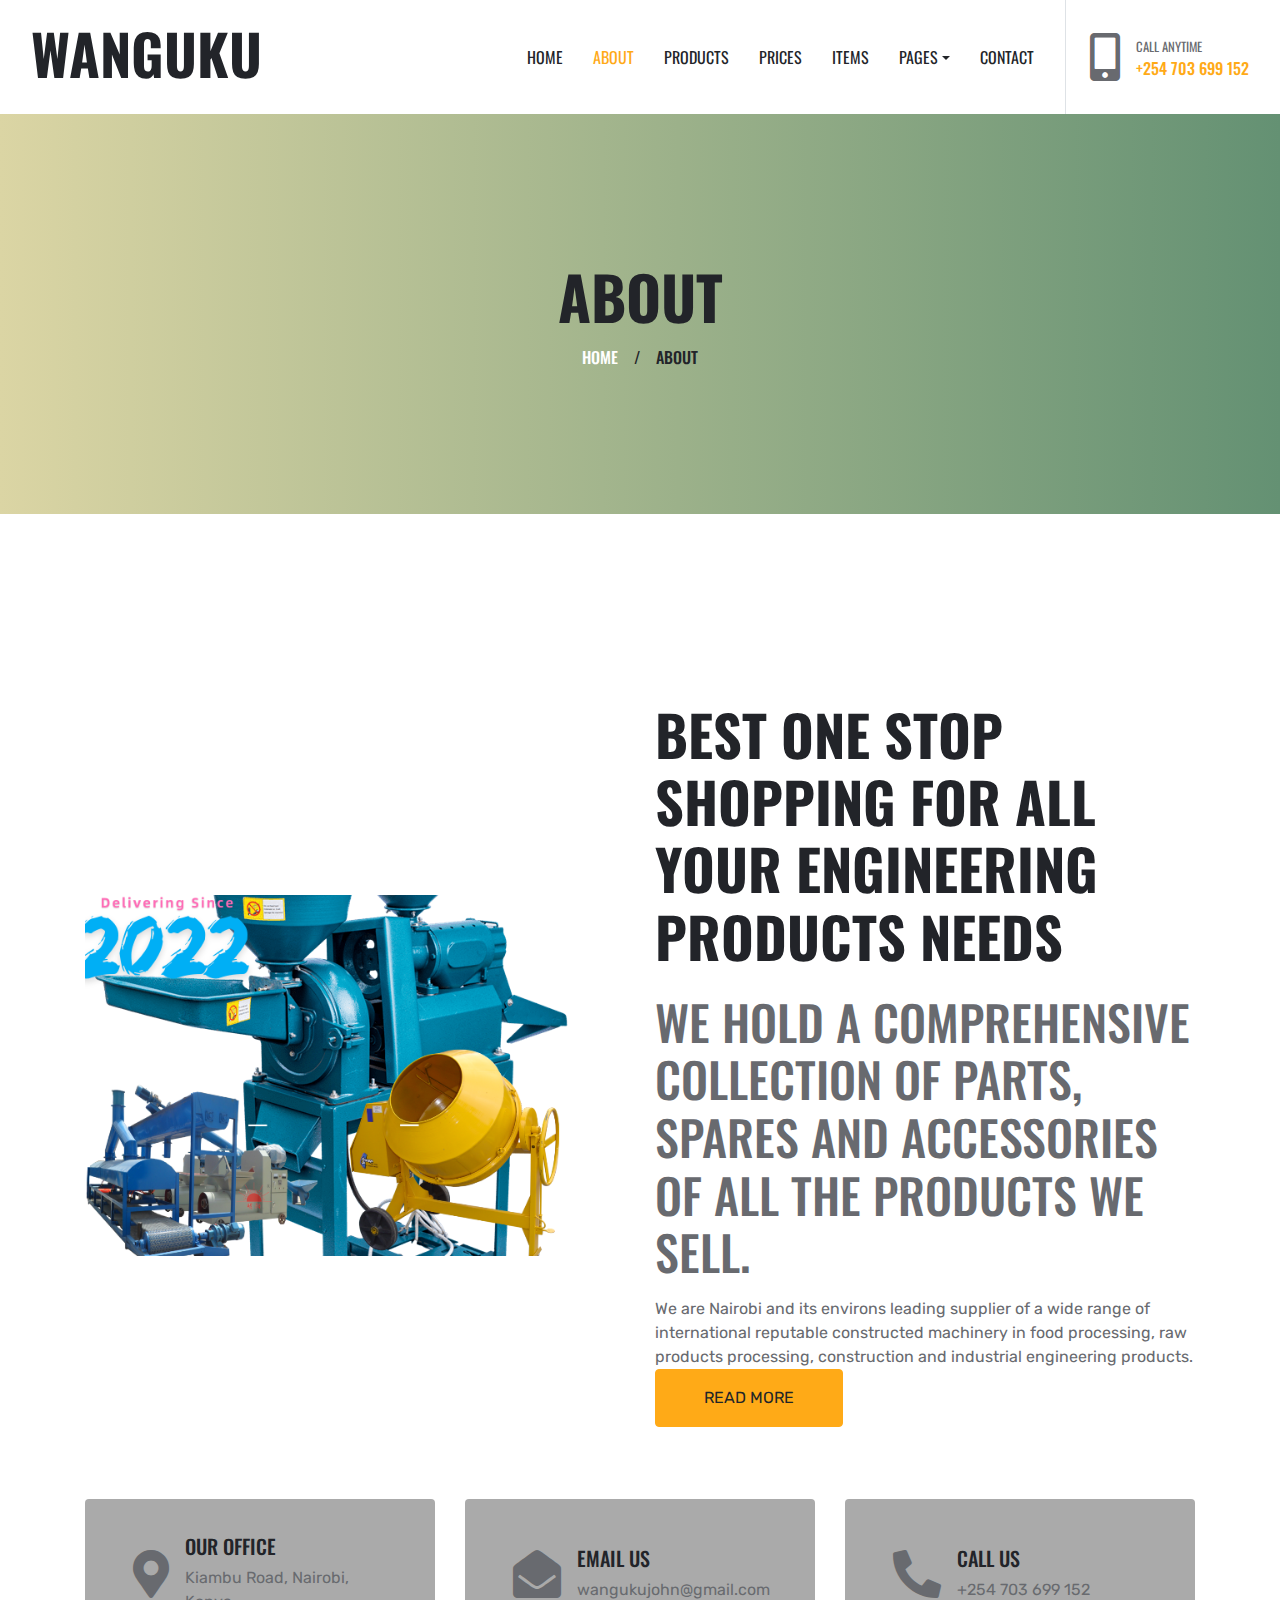
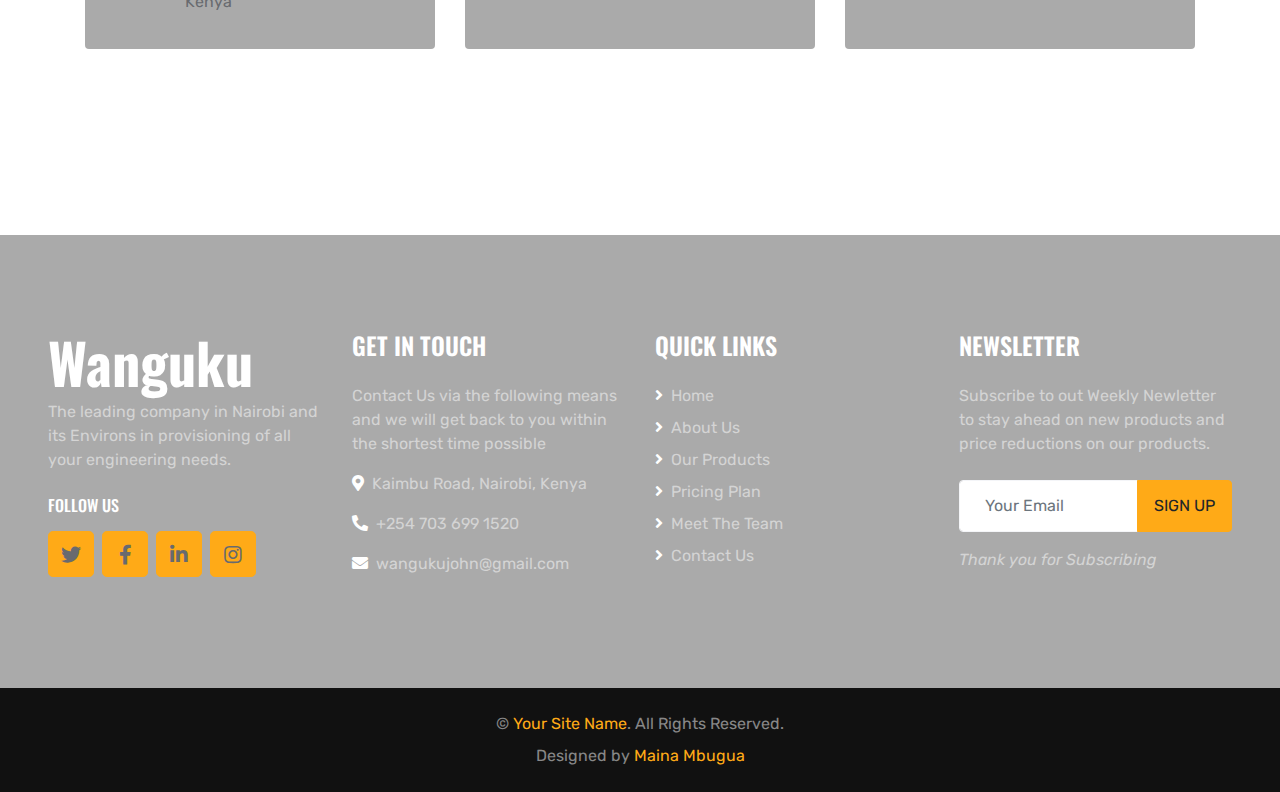
==== about.html @ 38e32e3f "First Commit" ====
<!DOCTYPE html>
<html lang="en">

<head>
    <meta charset="utf-8">
    <title>Engineering Supplies</title>
    <meta content="width=device-width, initial-scale=1.0" name="viewport">
    <meta content="Free HTML Templates" name="keywords">
    <meta content="Free HTML Templates" name="description">

    <!-- Favicon -->
    <link href="img/favicon.ico" rel="icon">

    <!-- Google Web Fonts -->
    <link rel="preconnect" href="https://fonts.gstatic.com">
    <link href="https://fonts.googleapis.com/css2?family=Oswald:wght@400;500;600;700&family=Rubik&display=swap" rel="stylesheet"> 

    <!-- Font Awesome -->
    <link href="https://cdnjs.cloudflare.com/ajax/libs/font-awesome/5.15.0/css/all.min.css" rel="stylesheet">

    <!-- Libraries Stylesheet -->
    <link href="lib/owlcarousel/assets/owl.carousel.min.css" rel="stylesheet">
    <link href="lib/lightbox/css/lightbox.min.css" rel="stylesheet">

    <!-- Customized Bootstrap Stylesheet -->
    <link href="css/style.css" rel="stylesheet">
</head>

<body>
    <!-- Navbar Start -->
    <div class="container-fluid bg-white position-relative">
        <nav class="navbar navbar-expand-lg bg-white navbar-light py-3 py-lg-0">
            <a href="index.html" class="navbar-brand text-secondary">
                <h1 class="display-4 text-uppercase">Wanguku</h1>
            </a>
            <button type="button" class="navbar-toggler" data-toggle="collapse" data-target="#navbarCollapse">
                <span class="navbar-toggler-icon"></span>
            </button>
            <div class="collapse navbar-collapse" id="navbarCollapse">
                <div class="navbar-nav ml-auto py-0 pr-3 border-right">
                    <a href="index.html" class="nav-item nav-link">Home</a>
                    <a href="about.html" class="nav-item nav-link active">About</a>
                    <a href="service.html" class="nav-item nav-link">Products</a>
                    <a href="price.html" class="nav-item nav-link">Prices</a>
                    <a href="project.html" class="nav-item nav-link">Items</a>
                    <div class="nav-item dropdown">
                        <a href="#" class="nav-link dropdown-toggle" data-toggle="dropdown">Pages</a>
                        <div class="dropdown-menu rounded-0 m-0">
                            <a href="team.html" class="dropdown-item">Meat The Team</a>
                            <a href="testimonial.html" class="dropdown-item">Testimonial</a>
                        </div>
                    </div>
                    <a href="contact.html" class="nav-item nav-link">Contact</a>
                </div>
                <div class="d-none d-lg-flex align-items-center pl-4">
                    <i class="fa fa-2x fa-mobile-alt text-primary mr-3"></i>
                    <div>
                        <h6 class="text-body text-uppercase mb-1"><small>Call Anytime</small></h6>
                        <h6 class="m-0"> <a href="tel:+254 703 699 152">+254 703 699 152</h6></a>
                    </div>
                </div>
            </div>
        </nav>
    </div>
    <!-- Navbar End -->


    <!-- Page Header Start -->
    <div class="page-header container-fluid bg-primary d-flex flex-column align-items-center justify-content-center">
        <h1 class="display-3 text-uppercase mb-3">About</h1>
        <div class="d-inline-flex text-white">
            <h6 class="text-uppercase m-0"><a class="text-white" href="">Home</a></h6>
            <h6 class="m-0 px-3">/</h6>
            <h6 class="text-uppercase m-0">About</h6>
        </div>
    </div>
    <!-- Page Header Start -->


    <!-- About Start -->
    <div class="container-fluid pt-5">
        <div class="container pt-5">
            <div class="row align-items-center">
                <div class="col-lg-6">
                    <img class="img-fluid hha mb-4 mb-lg-0" src="img/about.png" alt="">
                </div>
                <div class="col-lg-6">
                    <h1 class="display-4 text-uppercase mb-4">Best one stop shopping for all your engineering products needs</h1>
                    <h5 class="text-uppercase text-primary mb-3">We hold a comprehensive collection of parts, spares and accessories of all the products we sell.</h5>
                    <p class="mb-4">We are Nairobi and its environs leading supplier of a wide range of international reputable constructed machinery in food processing, raw products processing, construction and industrial engineering products.
                    <a href="" class="btn btn-primary text-uppercase py-3 px-5">Read More</a>
                </div>
            </div>
        </div>
    </div>
    <!-- About End -->


    <!-- About Info Start -->
    <div class="container-fluid py-5">
        <div class="container pb-3">
            <div class="row">
                <div class="col-lg-4 mb-2">
                    <div class="d-flex align-items-center bg-light rounded mb-4 px-5" style="height: 150px;">
                        <i class="fa fa-3x fa-map-marker-alt text-primary mr-3"></i>
                        <div class="d-flex flex-column">
                            <h5 class="text-uppercase">Our Office</h5>
                            <p class="m-0">Kiambu Road, Nairobi, Kenya</p>
                        </div>
                    </div>
                </div>
                <div class="col-lg-4 mb-2">
                    <div class="d-flex align-items-center bg-light rounded mb-4 px-5" style="height: 150px;">
                        <i class="fa fa-3x fa-envelope-open text-primary mr-3"></i>
                        <div class="d-flex flex-column">
                            <h5 class="text-uppercase">Email Us</h5>
                            <p class="m-0">wangukujohn@gmail.com</p>
                        </div>
                    </div>
                </div>
                <div class="col-lg-4 mb-2">
                    <div class="d-flex align-items-center bg-light rounded mb-4 px-5" style="height: 150px;">
                        <i class="fas fa-3x fa-phone-alt text-primary mr-3"></i>
                        <div class="d-flex flex-column">
                            <h5 class="text-uppercase">Call Us</h5>
                            <p class="m-0">+254 703 699 152</p>
                        </div>
                    </div>
                </div>
            </div>
        </div>
    </div>
    <!-- About Info End -->


    <!-- Footer Start -->
    <div class="container-fluid bg-dark text-white-50 py-5 px-sm-3 px-md-5" style="margin-top: 90px;">
        <div class="row pt-5">
            <div class="col-lg-3 col-md-6 mb-5">
                <a href="index.html" class="navbar-brand">
                    <h1 class="m-0 mt-n2 text-white display-4">Wanguku</h1>
                </a>
                <p>The leading company in Nairobi and its Environs in provisioning of all your engineering needs.</p>
                <h6 class="text-uppercase text-white py-2">Follow Us</h6>
                <div class="d-flex justify-content-start">
                    <a class="btn btn-lg btn-primary btn-lg-square mr-2" href="https://twitter.com/JohnWanguku7?s=20&t=GhpI6q8XzxjwLI__W58i3Q" target="_blank" ><i class="fab fa-twitter"></i></a>
                    <a class="btn btn-lg btn-primary btn-lg-square mr-2" href="https://www.facebook.com/john.wanguku.90" target="_blank" ><i class="fab fa-facebook-f"></i></a>
                    <a class="btn btn-lg btn-primary btn-lg-square mr-2" href="#"><i class="fab fa-linkedin-in"></i></a>
                    <a class="btn btn-lg btn-primary btn-lg-square" href="https://www.instagram.com/johnwaichigo4697/" target="_blank"><i class="fab fa-instagram"></i></a>
                </div>
            </div>
            <div class="col-lg-3 col-md-6 mb-5">
                <h4 class="text-uppercase text-white mb-4">Get In Touch</h4>
                <p>Contact Us via the following means and we will get back to you within the shortest time possible</p>
                <p><i class="fa fa-map-marker-alt text-white mr-2"></i>Kaimbu Road, Nairobi, Kenya</p>
                <p><i class="fa fa-phone-alt text-white mr-2"></i>+254 703 699 1520</p>
                <p><i class="fa fa-envelope text-white mr-2"></i>wangukujohn@gmail.com</p>
            </div>
            <div class="col-lg-3 col-md-6 mb-5">
                <h4 class="text-uppercase text-white mb-4">Quick Links</h4>
                <div class="d-flex flex-column justify-content-start">
                    <a class="text-white-50 mb-2" href="index.html"><i class="fa fa-angle-right text-white mr-2"></i>Home</a>
                    <a class="text-white-50 mb-2" href="about.html"><i class="fa fa-angle-right text-white mr-2"></i>About Us</a>
                    <a class="text-white-50 mb-2" href="service.html"><i class="fa fa-angle-right text-white mr-2"></i>Our Products</a>
                    <a class="text-white-50 mb-2" href="price.html"><i class="fa fa-angle-right text-white mr-2"></i>Pricing Plan</a>
                    <a class="text-white-50 mb-2" href="team.html"><i class="fa fa-angle-right text-white mr-2"></i>Meet The Team</a>
                    <a class="text-white-50" href="contact.html"><i class="fa fa-angle-right text-white mr-2"></i>Contact Us</a>
                </div>
            </div>
            <div class="col-lg-3 col-md-6 mb-5">
                <h4 class="text-uppercase text-white mb-4">Newsletter</h4>
                <p class="mb-4">Subscribe to out Weekly Newletter to stay ahead on new products and price reductions on our products.</p>
                <div class="w-100 mb-3">
                    <div class="input-group">
                        <input type="text" class="form-control border-light" style="padding: 25px;" placeholder="Your Email">
                        <div class="input-group-append">
                            <button class="btn btn-primary text-uppercase px-3">Sign Up</button>
                        </div>
                    </div>
                </div>
                <i>Thank you for Subscribing</i>
            </div>
        </div>
    </div>
    <div class="container-fluid py-4 px-sm-3 px-md-5" style="background: #111111;">
        <p class="mb-2 text-center text-white-50">&copy; <a href="#">Your Site Name</a>. All Rights Reserved.</p>
        <p class="m-0 text-center text-white-50">Designed by <a href="https://htmlcodex.com">Maina Mbugua</a></p>
    </div>
    <!-- Footer End -->


    <!-- Back to Top -->
    <a href="#" class="btn btn-lg btn-primary btn-lg-square back-to-top"><i class="fa fa-angle-up"></i></a>


    <!-- JavaScript Libraries -->
    <script src="https://code.jquery.com/jquery-3.4.1.min.js"></script>
    <script src="https://stackpath.bootstrapcdn.com/bootstrap/4.4.1/js/bootstrap.bundle.min.js"></script>
    <script src="lib/easing/easing.min.js"></script>
    <script src="lib/waypoints/waypoints.min.js"></script>
    <script src="lib/owlcarousel/owl.carousel.min.js"></script>
    <script src="lib/isotope/isotope.pkgd.min.js"></script>
    <script src="lib/lightbox/js/lightbox.min.js"></script>

    <!-- Contact Javascript File -->
    <script src="mail/jqBootstrapValidation.min.js"></script>
    <script src="mail/contact.js"></script>

    <!-- Template Javascript -->
    <script src="js/main.js"></script>
</body>

</html>
---- css/style.css ----
/******* Bootstrap Theming ********/
/*!
 * Bootstrap v4.5.3 (https://getbootstrap.com/)
 * Copyright 2011-2020 The Bootstrap Authors
 * Copyright 2011-2020 Twitter, Inc.
 * Licensed under MIT (https://github.com/twbs/bootstrap/blob/main/LICENSE)
 */
:root {
  --blue: #007bff;
  --indigo: #6610f2;
  --purple: #6f42c1;
  --pink: #e83e8c;
  --red: #dc3545;
  --orange: #fd7e14;
  --yellow: #ffc107;
  --green: #28a745;
  --teal: #20c997;
  --cyan: #17a2b8;
  --white: #fff;
  --gray: #6c757d;
  --gray-dark: #343a40;
  --primary: #ffaa17;
  --secondary: #BDBDBF;
  --success: #28a745;
  --info: #17a2b8;
  --warning: #ffc107;
  --danger: #dc3545;
  --light: #F4F5F8;
  --dark: #222429;
  --breakpoint-xs: 0;
  --breakpoint-sm: 576px;
  --breakpoint-md: 768px;
  --breakpoint-lg: 992px;
  --breakpoint-xl: 1200px;
  --font-family-sans-serif: "Rubik", sans-serif;
  --font-family-monospace: SFMono-Regular, Menlo, Monaco, Consolas, "Liberation Mono", "Courier New", monospace;
}

*,
*::before,
*::after {
  box-sizing: border-box;
}

html {
  font-family: sans-serif;
  line-height: 1.15;
  -webkit-text-size-adjust: 100%;
  -webkit-tap-highlight-color: rgba(0, 0, 0, 0);
}

article, aside, figcaption, figure, footer, header, hgroup, main, nav, section {
  display: block;
}

body {
  margin: 0;
  font-family: "Rubik", sans-serif;
  font-size: 1rem;
  font-weight: 400;
  line-height: 1.5;
  color: #686A6F;
  text-align: left;
  background-color: #fff;
}

[tabindex="-1"]:focus:not(:focus-visible) {
  outline: 0 !important;
}

hr {
  box-sizing: content-box;
  height: 0;
  overflow: visible;
}

h1, h2, h3, h4, h5, h6 {
  margin-top: 0;
  margin-bottom: 0.5rem;
}

p {
  margin-top: 0;
  margin-bottom: 1rem;
}

abbr[title],
abbr[data-original-title] {
  text-decoration: underline;
  text-decoration: underline dotted;
  cursor: help;
  border-bottom: 0;
  text-decoration-skip-ink: none;
}

address {
  margin-bottom: 1rem;
  font-style: normal;
  line-height: inherit;
}

ol,
ul,
dl {
  margin-top: 0;
  margin-bottom: 1rem;
}

ol ol,
ul ul,
ol ul,
ul ol {
  margin-bottom: 0;
}

dt {
  font-weight: 700;
}

dd {
  margin-bottom: .5rem;
  margin-left: 0;
}

blockquote {
  margin: 0 0 1rem;
}

b,
strong {
  font-weight: bolder;
}

small {
  font-size: 80%;
}

sub,
sup {
  position: relative;
  font-size: 75%;
  line-height: 0;
  vertical-align: baseline;
}

sub {
  bottom: -.25em;
}

sup {
  top: -.5em;
}

a {
  color: #ffaa17;
  text-decoration: none;
  background-color: transparent;
}

a:hover {
  color: #ca8000;
  text-decoration: underline;
}

a:not([href]):not([class]) {
  color: inherit;
  text-decoration: none;
}

a:not([href]):not([class]):hover {
  color: inherit;
  text-decoration: none;
}

pre,
code,
kbd,
samp {
  font-family: SFMono-Regular, Menlo, Monaco, Consolas, "Liberation Mono", "Courier New", monospace;
  font-size: 1em;
}

pre {
  margin-top: 0;
  margin-bottom: 1rem;
  overflow: auto;
  -ms-overflow-style: scrollbar;
}

figure {
  margin: 0 0 1rem;
}

img {
  vertical-align: middle;
  border-style: none;
}

svg {
  overflow: hidden;
  vertical-align: middle;
}

table {
  border-collapse: collapse;
}

caption {
  padding-top: 0.75rem;
  padding-bottom: 0.75rem;
  color: #6c757d;
  text-align: left;
  caption-side: bottom;
}

th {
  text-align: inherit;
  text-align: -webkit-match-parent;
}

label {
  display: inline-block;
  margin-bottom: 0.5rem;
}

button {
  border-radius: 0;
}

button:focus {
  outline: 1px dotted;
  outline: 5px auto -webkit-focus-ring-color;
}

input,
button,
select,
optgroup,
textarea {
  margin: 0;
  font-family: inherit;
  font-size: inherit;
  line-height: inherit;
}

button,
input {
  overflow: visible;
}

button,
select {
  text-transform: none;
}

[role="button"] {
  cursor: pointer;
}

select {
  word-wrap: normal;
}

button,
[type="button"],
[type="reset"],
[type="submit"] {
  -webkit-appearance: button;
}

button:not(:disabled),
[type="button"]:not(:disabled),
[type="reset"]:not(:disabled),
[type="submit"]:not(:disabled) {
  cursor: pointer;
}

button::-moz-focus-inner,
[type="button"]::-moz-focus-inner,
[type="reset"]::-moz-focus-inner,
[type="submit"]::-moz-focus-inner {
  padding: 0;
  border-style: none;
}

input[type="radio"],
input[type="checkbox"] {
  box-sizing: border-box;
  padding: 0;
}

textarea {
  overflow: auto;
  resize: vertical;
}

fieldset {
  min-width: 0;
  padding: 0;
  margin: 0;
  border: 0;
}

legend {
  display: block;
  width: 100%;
  max-width: 100%;
  padding: 0;
  margin-bottom: .5rem;
  font-size: 1.5rem;
  line-height: inherit;
  color: inherit;
  white-space: normal;
}

@media (max-width: 1200px) {
  legend {
    font-size: calc(1.275rem + 0.3vw) ;
  }
}

progress {
  vertical-align: baseline;
}

[type="number"]::-webkit-inner-spin-button,
[type="number"]::-webkit-outer-spin-button {
  height: auto;
}

[type="search"] {
  outline-offset: -2px;
  -webkit-appearance: none;
}

[type="search"]::-webkit-search-decoration {
  -webkit-appearance: none;
}

::-webkit-file-upload-button {
  font: inherit;
  -webkit-appearance: button;
}

output {
  display: inline-block;
}

summary {
  display: list-item;
  cursor: pointer;
}

template {
  display: none;
}

[hidden] {
  display: none !important;
}

h1, h2, h3, h4, h5, h6,
.h1, .h2, .h3, .h4, .h5, .h6 {
  margin-bottom: 0.5rem;
  font-family: "Oswald", sans-serif;
  font-weight: 500;
  line-height: 1.2;
  color: #222429;
}

h1, .h1 {
  font-size: 2.5rem;
}

@media (max-width: 1200px) {
  h1, .h1 {
    font-size: calc(1.375rem + 1.5vw) ;
  }
}

h2, .h2 {
  font-size: 2rem;
}

@media (max-width: 1200px) {
  h2, .h2 {
    font-size: calc(1.325rem + 0.9vw) ;
  }
}

h3, .h3 {
  font-size: 1.75rem;
}

@media (max-width: 1200px) {
  h3, .h3 {
    font-size: calc(1.3rem + 0.6vw) ;
  }
}

h4, .h4 {
  font-size: 1.5rem;
}

@media (max-width: 1200px) {
  h4, .h4 {
    font-size: calc(1.275rem + 0.3vw) ;
  }
}

h5, .h5 {
  font-size: 1.25rem;
}

h6, .h6 {
  font-size: 1rem;
}

.lead {
  font-size: 1.25rem;
  font-weight: 300;
}

.display-1 {
  font-size: 6rem;
  font-weight: 300;
  line-height: 1.2;
}

@media (max-width: 1200px) {
  .display-1 {
    font-size: calc(1.725rem + 5.7vw) ;
  }
}

.display-2 {
  font-size: 5.5rem;
  font-weight: 300;
  line-height: 1.2;
}

@media (max-width: 1200px) {
  .display-2 {
    font-size: calc(1.675rem + 5.1vw) ;
  }
}

.display-3 {
  font-size: 4.5rem;
  font-weight: 300;
  line-height: 1.2;
}

@media (max-width: 1200px) {
  .display-3 {
    font-size: calc(1.575rem + 3.9vw) ;
  }
}

.display-4 {
  font-size: 3.5rem;
  font-weight: 300;
  line-height: 1.2;
}

@media (max-width: 1200px) {
  .display-4 {
    font-size: calc(1.475rem + 2.7vw) ;
  }
}

hr {
  margin-top: 1rem;
  margin-bottom: 1rem;
  border: 0;
  border-top: 1px solid rgba(0, 0, 0, 0.1);
}

small,
.small {
  font-size: 80%;
  font-weight: 400;
}

mark,
.mark {
  padding: 0.2em;
  background-color: #fcf8e3;
}

.list-unstyled {
  padding-left: 0;
  list-style: none;
}

.list-inline {
  padding-left: 0;
  list-style: none;
}

.list-inline-item {
  display: inline-block;
}

.list-inline-item:not(:last-child) {
  margin-right: 0.5rem;
}

.initialism {
  font-size: 90%;
  text-transform: uppercase;
}

.blockquote {
  margin-bottom: 1rem;
  font-size: 1.25rem;
}

.blockquote-footer {
  display: block;
  font-size: 80%;
  color: #6c757d;
}

.blockquote-footer::before {
  content: "\2014\00A0";
}

.hh{
  max-width: 100%;
  height: 20rem;
}

.hha{
  width: 100%;
  height: auto;
}

.img-thumbnail {
  padding: 0.25rem;
  background-color: #fff;
  border: 1px solid #dee2e6;
  border-radius: 0.25rem;
  max-width: 100%;
  height: auto;
}

.figure {
  display: inline-block;
}

.figure-img {
  margin-bottom: 0.5rem;
  line-height: 1;
}

.figure-caption {
  font-size: 90%;
  color: #6c757d;
}

code {
  font-size: 87.5%;
  color: #e83e8c;
  word-wrap: break-word;
}

a > code {
  color: inherit;
}

kbd {
  padding: 0.2rem 0.4rem;
  font-size: 87.5%;
  color: #fff;
  background-color: #212529;
  border-radius: 0.2rem;
}

kbd kbd {
  padding: 0;
  font-size: 100%;
  font-weight: 700;
}

pre {
  display: block;
  font-size: 87.5%;
  color: #212529;
}

pre code {
  font-size: inherit;
  color: inherit;
  word-break: normal;
}

.pre-scrollable {
  max-height: 340px;
  overflow-y: scroll;
}

.container,
.container-fluid,
.container-sm,
.container-md,
.container-lg,
.container-xl {
  position: inherit;
  width: 100%;
  padding-right: 15px;
  padding-left: 15px;
  margin-right: auto;
  margin-left: auto;
}

@media (min-width: 576px) {
  .container, .container-sm {
    max-width: 540px;
  }
}

@media (min-width: 768px) {
  .container, .container-sm, .container-md {
    max-width: 720px;
  }
}

@media (min-width: 992px) {
  .container, .container-sm, .container-md, .container-lg {
    max-width: 960px;
  }
}

@media (min-width: 1200px) {
  .container, .container-sm, .container-md, .container-lg, .container-xl {
    max-width: 1140px;
  }
}

.row {
  display: flex;
  flex-wrap: wrap;
  margin-right: -15px;
  margin-left: -15px;
 
}

.portfolio-container img{
  height: 300px;
  border: 2px solid #649173;
}

.text-center p{
  color: #000;
}

.no-gutters {
  margin-right: 0;
  margin-left: 0;
}

.no-gutters > .col,
.no-gutters > [class*="col-"] {
  padding-right: 0;
  padding-left: 0;
}

.col-1, .col-2, .col-3, .col-4, .col-5, .col-6, .col-7, .col-8, .col-9, .col-10, .col-11, .col-12, .col,
.col-auto, .col-sm-1, .col-sm-2, .col-sm-3, .col-sm-4, .col-sm-5, .col-sm-6, .col-sm-7, .col-sm-8, .col-sm-9, .col-sm-10, .col-sm-11, .col-sm-12, .col-sm,
.col-sm-auto, .col-md-1, .col-md-2, .col-md-3, .col-md-4, .col-md-5, .col-md-6, .col-md-7, .col-md-8, .col-md-9, .col-md-10, .col-md-11, .col-md-12, .col-md,
.col-md-auto, .col-lg-1, .col-lg-2, .col-lg-3, .col-lg-4, .col-lg-5, .col-lg-6, .col-lg-7, .col-lg-8, .col-lg-9, .col-lg-10, .col-lg-11, .col-lg-12, .col-lg,
.col-lg-auto, .col-xl-1, .col-xl-2, .col-xl-3, .col-xl-4, .col-xl-5, .col-xl-6, .col-xl-7, .col-xl-8, .col-xl-9, .col-xl-10, .col-xl-11, .col-xl-12, .col-xl,
.col-xl-auto {
  position: relative;
  width: 100%;
  padding-right: 15px;
  padding-left: 15px;
}

.col {
  flex-basis: 0;
  flex-grow: 1;
  max-width: 100%;
}

.row-cols-1 > * {
  flex: 0 0 100%;
  max-width: 100%;
}

.row-cols-2 > * {
  flex: 0 0 50%;
  max-width: 50%;
}

.row-cols-3 > * {
  flex: 0 0 33.33333%;
  max-width: 33.33333%;
}

.row-cols-4 > * {
  flex: 0 0 25%;
  max-width: 25%;
}

.row-cols-5 > * {
  flex: 0 0 20%;
  max-width: 20%;
}

.row-cols-6 > * {
  flex: 0 0 16.66667%;
  max-width: 16.66667%;
}

.col-auto {
  flex: 0 0 auto;
  width: auto;
  max-width: 100%;
}

.col-1 {
  flex: 0 0 8.33333%;
  max-width: 8.33333%;
}

.col-2 {
  flex: 0 0 16.66667%;
  max-width: 16.66667%;
}

.col-3 {
  flex: 0 0 25%;
  max-width: 25%;
}

.col-4 {
  flex: 0 0 33.33333%;
  max-width: 33.33333%;
}

.col-5 {
  flex: 0 0 41.66667%;
  max-width: 41.66667%;
}

.col-6 {
  flex: 0 0 50%;
  max-width: 50%;
}

.col-7 {
  flex: 0 0 58.33333%;
  max-width: 58.33333%;
}

.col-8 {
  flex: 0 0 66.66667%;
  max-width: 66.66667%;
}

.col-9 {
  flex: 0 0 75%;
  max-width: 75%;
}

.col-10 {
  flex: 0 0 83.33333%;
  max-width: 83.33333%;
}

.col-11 {
  flex: 0 0 91.66667%;
  max-width: 91.66667%;
}

.col-12 {
  flex: 0 0 100%;
  max-width: 100%;
}

.order-first {
  order: -1;
}

.order-last {
  order: 13;
}

.order-0 {
  order: 0;
}

.order-1 {
  order: 1;
}

.order-2 {
  order: 2;
}

.order-3 {
  order: 3;
}

.order-4 {
  order: 4;
}

.order-5 {
  order: 5;
}

.order-6 {
  order: 6;
}

.order-7 {
  order: 7;
}

.order-8 {
  order: 8;
}

.order-9 {
  order: 9;
}

.order-10 {
  order: 10;
}

.order-11 {
  order: 11;
}

.order-12 {
  order: 12;
}

.offset-1 {
  margin-left: 8.33333%;
}

.offset-2 {
  margin-left: 16.66667%;
}

.offset-3 {
  margin-left: 25%;
}

.offset-4 {
  margin-left: 33.33333%;
}

.offset-5 {
  margin-left: 41.66667%;
}

.offset-6 {
  margin-left: 50%;
}

.offset-7 {
  margin-left: 58.33333%;
}

.offset-8 {
  margin-left: 66.66667%;
}

.offset-9 {
  margin-left: 75%;
}

.offset-10 {
  margin-left: 83.33333%;
}

.offset-11 {
  margin-left: 91.66667%;
}

@media (min-width: 576px) {
  .col-sm {
    flex-basis: 0;
    flex-grow: 1;
    max-width: 100%;
  }
  .row-cols-sm-1 > * {
    flex: 0 0 100%;
    max-width: 100%;
  }
  .row-cols-sm-2 > * {
    flex: 0 0 50%;
    max-width: 50%;
  }
  .row-cols-sm-3 > * {
    flex: 0 0 33.33333%;
    max-width: 33.33333%;
  }
  .row-cols-sm-4 > * {
    flex: 0 0 25%;
    max-width: 25%;
  }
  .row-cols-sm-5 > * {
    flex: 0 0 20%;
    max-width: 20%;
  }
  .row-cols-sm-6 > * {
    flex: 0 0 16.66667%;
    max-width: 16.66667%;
  }
  .col-sm-auto {
    flex: 0 0 auto;
    width: auto;
    max-width: 100%;
  }
  .col-sm-1 {
    flex: 0 0 8.33333%;
    max-width: 8.33333%;
  }
  .col-sm-2 {
    flex: 0 0 16.66667%;
    max-width: 16.66667%;
  }
  .col-sm-3 {
    flex: 0 0 25%;
    max-width: 25%;
  }
  .col-sm-4 {
    flex: 0 0 33.33333%;
    max-width: 33.33333%;
  }
  .col-sm-5 {
    flex: 0 0 41.66667%;
    max-width: 41.66667%;
  }
  .col-sm-6 {
    flex: 0 0 50%;
    max-width: 50%;
  }
  .col-sm-7 {
    flex: 0 0 58.33333%;
    max-width: 58.33333%;
  }
  .col-sm-8 {
    flex: 0 0 66.66667%;
    max-width: 66.66667%;
  }
  .col-sm-9 {
    flex: 0 0 75%;
    max-width: 75%;
  }
  .col-sm-10 {
    flex: 0 0 83.33333%;
    max-width: 83.33333%;
  }
  .col-sm-11 {
    flex: 0 0 91.66667%;
    max-width: 91.66667%;
  }
  .col-sm-12 {
    flex: 0 0 100%;
    max-width: 100%;
  }
  .order-sm-first {
    order: -1;
  }
  .order-sm-last {
    order: 13;
  }
  .order-sm-0 {
    order: 0;
  }
  .order-sm-1 {
    order: 1;
  }
  .order-sm-2 {
    order: 2;
  }
  .order-sm-3 {
    order: 3;
  }
  .order-sm-4 {
    order: 4;
  }
  .order-sm-5 {
    order: 5;
  }
  .order-sm-6 {
    order: 6;
  }
  .order-sm-7 {
    order: 7;
  }
  .order-sm-8 {
    order: 8;
  }
  .order-sm-9 {
    order: 9;
  }
  .order-sm-10 {
    order: 10;
  }
  .order-sm-11 {
    order: 11;
  }
  .order-sm-12 {
    order: 12;
  }
  .offset-sm-0 {
    margin-left: 0;
  }
  .offset-sm-1 {
    margin-left: 8.33333%;
  }
  .offset-sm-2 {
    margin-left: 16.66667%;
  }
  .offset-sm-3 {
    margin-left: 25%;
  }
  .offset-sm-4 {
    margin-left: 33.33333%;
  }
  .offset-sm-5 {
    margin-left: 41.66667%;
  }
  .offset-sm-6 {
    margin-left: 50%;
  }
  .offset-sm-7 {
    margin-left: 58.33333%;
  }
  .offset-sm-8 {
    margin-left: 66.66667%;
  }
  .offset-sm-9 {
    margin-left: 75%;
  }
  .offset-sm-10 {
    margin-left: 83.33333%;
  }
  .offset-sm-11 {
    margin-left: 91.66667%;
  }
}

@media (min-width: 768px) {
  .col-md {
    flex-basis: 0;
    flex-grow: 1;
    max-width: 100%;
  }
  .row-cols-md-1 > * {
    flex: 0 0 100%;
    max-width: 100%;
  }
  .row-cols-md-2 > * {
    flex: 0 0 50%;
    max-width: 50%;
  }
  .row-cols-md-3 > * {
    flex: 0 0 33.33333%;
    max-width: 33.33333%;
  }
  .row-cols-md-4 > * {
    flex: 0 0 25%;
    max-width: 25%;
  }
  .row-cols-md-5 > * {
    flex: 0 0 20%;
    max-width: 20%;
  }
  .row-cols-md-6 > * {
    flex: 0 0 16.66667%;
    max-width: 16.66667%;
  }
  .col-md-auto {
    flex: 0 0 auto;
    width: auto;
    max-width: 100%;
  }
  .col-md-1 {
    flex: 0 0 8.33333%;
    max-width: 8.33333%;
  }
  .col-md-2 {
    flex: 0 0 16.66667%;
    max-width: 16.66667%;
  }
  .col-md-3 {
    flex: 0 0 25%;
    max-width: 25%;
  }
  .col-md-4 {
    flex: 0 0 33.33333%;
    max-width: 33.33333%;
  }
  .col-md-5 {
    flex: 0 0 41.66667%;
    max-width: 41.66667%;
  }
  .col-md-6 {
    flex: 0 0 50%;
    max-width: 50%;
  }
  .col-md-7 {
    flex: 0 0 58.33333%;
    max-width: 58.33333%;
  }
  .col-md-8 {
    flex: 0 0 66.66667%;
    max-width: 66.66667%;
  }
  .col-md-9 {
    flex: 0 0 75%;
    max-width: 75%;
  }
  .col-md-10 {
    flex: 0 0 83.33333%;
    max-width: 83.33333%;
  }
  .col-md-11 {
    flex: 0 0 91.66667%;
    max-width: 91.66667%;
  }
  .col-md-12 {
    flex: 0 0 100%;
    max-width: 100%;
  }
  .order-md-first {
    order: -1;
  }
  .order-md-last {
    order: 13;
  }
  .order-md-0 {
    order: 0;
  }
  .order-md-1 {
    order: 1;
  }
  .order-md-2 {
    order: 2;
  }
  .order-md-3 {
    order: 3;
  }
  .order-md-4 {
    order: 4;
  }
  .order-md-5 {
    order: 5;
  }
  .order-md-6 {
    order: 6;
  }
  .order-md-7 {
    order: 7;
  }
  .order-md-8 {
    order: 8;
  }
  .order-md-9 {
    order: 9;
  }
  .order-md-10 {
    order: 10;
  }
  .order-md-11 {
    order: 11;
  }
  .order-md-12 {
    order: 12;
  }
  .offset-md-0 {
    margin-left: 0;
  }
  .offset-md-1 {
    margin-left: 8.33333%;
  }
  .offset-md-2 {
    margin-left: 16.66667%;
  }
  .offset-md-3 {
    margin-left: 25%;
  }
  .offset-md-4 {
    margin-left: 33.33333%;
  }
  .offset-md-5 {
    margin-left: 41.66667%;
  }
  .offset-md-6 {
    margin-left: 50%;
  }
  .offset-md-7 {
    margin-left: 58.33333%;
  }
  .offset-md-8 {
    margin-left: 66.66667%;
  }
  .offset-md-9 {
    margin-left: 75%;
  }
  .offset-md-10 {
    margin-left: 83.33333%;
  }
  .offset-md-11 {
    margin-left: 91.66667%;
  }
}

@media (min-width: 992px) {
  .col-lg {
    flex-basis: 0;
    flex-grow: 1;
    max-width: 100%;
  }
  .row-cols-lg-1 > * {
    flex: 0 0 100%;
    max-width: 100%;
  }
  .row-cols-lg-2 > * {
    flex: 0 0 50%;
    max-width: 50%;
  }
  .row-cols-lg-3 > * {
    flex: 0 0 33.33333%;
    max-width: 33.33333%;
  }
  .row-cols-lg-4 > * {
    flex: 0 0 25%;
    max-width: 25%;
  }
  .row-cols-lg-5 > * {
    flex: 0 0 20%;
    max-width: 20%;
  }
  .row-cols-lg-6 > * {
    flex: 0 0 16.66667%;
    max-width: 16.66667%;
  }
  .col-lg-auto {
    flex: 0 0 auto;
    width: auto;
    max-width: 100%;
  }
  .col-lg-1 {
    flex: 0 0 8.33333%;
    max-width: 8.33333%;
  }
  .col-lg-2 {
    flex: 0 0 16.66667%;
    max-width: 16.66667%;
  }
  .col-lg-3 {
    flex: 0 0 25%;
    max-width: 25%;
  }
  .col-lg-3 a{
    text-decoration: none;
    color:#686a6f;
  }

  
  .col-lg-4 {
    flex: 0 0 33.33333%;
    max-width: 33.33333%;
  }
  .col-lg-5 {
    flex: 0 0 41.66667%;
    max-width: 41.66667%;
  }
  .col-lg-6 {
    flex: 0 0 50%;
    max-width: 1000%;
  }

  .col-lg-7 {
    flex: 0 0 58.33333%;
    max-width: 58.33333%;
  }
  .col-lg-8 {
    flex: 0 0 66.66667%;
    max-width: 66.66667%;
  }
  .col-lg-9 {
    flex: 0 0 75%;
    max-width: 75%;
  }
  .col-lg-10 {
    flex: 0 0 83.33333%;
    max-width: 83.33333%;
  }
  .col-lg-11 {
    flex: 0 0 91.66667%;
    max-width: 91.66667%;
  }
  .col-lg-12 {
    flex: 0 0 100%;
    max-width: 100%;
  }
  .order-lg-first {
    order: -1;
  }
  .order-lg-last {
    order: 13;
  }
  .order-lg-0 {
    order: 0;
  }
  .order-lg-1 {
    order: 1;
  }
  .order-lg-2 {
    order: 2;
  }
  .order-lg-3 {
    order: 3;
  }
  .order-lg-4 {
    order: 4;
  }
  .order-lg-5 {
    order: 5;
  }
  .order-lg-6 {
    order: 6;
  }
  .order-lg-7 {
    order: 7;
  }
  .order-lg-8 {
    order: 8;
  }
  .order-lg-9 {
    order: 9;
  }
  .order-lg-10 {
    order: 10;
  }
  .order-lg-11 {
    order: 11;
  }
  .order-lg-12 {
    order: 12;
  }
  .offset-lg-0 {
    margin-left: 0;
  }
  .offset-lg-1 {
    margin-left: 8.33333%;
  }
  .offset-lg-2 {
    margin-left: 16.66667%;
  }
  .offset-lg-3 {
    margin-left: 25%;
  }
  .offset-lg-4 {
    margin-left: 33.33333%;
  }
  .offset-lg-5 {
    margin-left: 41.66667%;
  }
  .offset-lg-6 {
    margin-left: 50%;
  }
  .offset-lg-7 {
    margin-left: 58.33333%;
  }
  .offset-lg-8 {
    margin-left: 66.66667%;
  }
  .offset-lg-9 {
    margin-left: 75%;
  }
  .offset-lg-10 {
    margin-left: 83.33333%;
  }
  .offset-lg-11 {
    margin-left: 91.66667%;
  }
}

@media (min-width: 1200px) {
  .col-xl {
    flex-basis: 0;
    flex-grow: 1;
    max-width: 100%;
  }
  .row-cols-xl-1 > * {
    flex: 0 0 100%;
    max-width: 100%;
  }
  .row-cols-xl-2 > * {
    flex: 0 0 50%;
    max-width: 50%;
  }
  .row-cols-xl-3 > * {
    flex: 0 0 33.33333%;
    max-width: 33.33333%;
  }
  .row-cols-xl-4 > * {
    flex: 0 0 25%;
    max-width: 25%;
  }
  .row-cols-xl-5 > * {
    flex: 0 0 20%;
    max-width: 20%;
  }
  .row-cols-xl-6 > * {
    flex: 0 0 16.66667%;
    max-width: 16.66667%;
  }
  .col-xl-auto {
    flex: 0 0 auto;
    width: auto;
    max-width: 100%;
  }
  .col-xl-1 {
    flex: 0 0 8.33333%;
    max-width: 8.33333%;
  }
  .col-xl-2 {
    flex: 0 0 16.66667%;
    max-width: 16.66667%;
  }
  .col-xl-3 {
    flex: 0 0 25%;
    max-width: 25%;
  }
  .col-xl-4 {
    flex: 0 0 33.33333%;
    max-width: 33.33333%;
  }
  .col-xl-5 {
    flex: 0 0 41.66667%;
    max-width: 41.66667%;
  }
  .col-xl-6 {
    flex: 0 0 50%;
    max-width: 50%;
  }
  .col-xl-7 {
    flex: 0 0 58.33333%;
    max-width: 58.33333%;
  }
  .col-xl-8 {
    flex: 0 0 66.66667%;
    max-width: 66.66667%;
  }
  .col-xl-9 {
    flex: 0 0 75%;
    max-width: 75%;
  }
  .col-xl-10 {
    flex: 0 0 83.33333%;
    max-width: 83.33333%;
  }
  .col-xl-11 {
    flex: 0 0 91.66667%;
    max-width: 91.66667%;
  }
  .col-xl-12 {
    flex: 0 0 100%;
    max-width: 100%;
  }
  .order-xl-first {
    order: -1;
  }
  .order-xl-last {
    order: 13;
  }
  .order-xl-0 {
    order: 0;
  }
  .order-xl-1 {
    order: 1;
  }
  .order-xl-2 {
    order: 2;
  }
  .order-xl-3 {
    order: 3;
  }
  .order-xl-4 {
    order: 4;
  }
  .order-xl-5 {
    order: 5;
  }
  .order-xl-6 {
    order: 6;
  }
  .order-xl-7 {
    order: 7;
  }
  .order-xl-8 {
    order: 8;
  }
  .order-xl-9 {
    order: 9;
  }
  .order-xl-10 {
    order: 10;
  }
  .order-xl-11 {
    order: 11;
  }
  .order-xl-12 {
    order: 12;
  }
  .offset-xl-0 {
    margin-left: 0;
  }
  .offset-xl-1 {
    margin-left: 8.33333%;
  }
  .offset-xl-2 {
    margin-left: 16.66667%;
  }
  .offset-xl-3 {
    margin-left: 25%;
  }
  .offset-xl-4 {
    margin-left: 33.33333%;
  }
  .offset-xl-5 {
    margin-left: 41.66667%;
  }
  .offset-xl-6 {
    margin-left: 50%;
  }
  .offset-xl-7 {
    margin-left: 58.33333%;
  }
  .offset-xl-8 {
    margin-left: 66.66667%;
  }
  .offset-xl-9 {
    margin-left: 75%;
  }
  .offset-xl-10 {
    margin-left: 83.33333%;
  }
  .offset-xl-11 {
    margin-left: 91.66667%;
  }
}

.table {
  width: 100%;
  margin-bottom: 1rem;
  color: #686A6F;
}

.table th,
.table td {
  padding: 0.75rem;
  vertical-align: top;
  border-top: 1px solid #dee2e6;
}

.table thead th {
  vertical-align: bottom;
  border-bottom: 2px solid #dee2e6;
}

.table tbody + tbody {
  border-top: 2px solid #dee2e6;
}

.table-sm th,
.table-sm td {
  padding: 0.3rem;
}

.table-bordered {
  border: 1px solid #dee2e6;
}

.table-bordered th,
.table-bordered td {
  border: 1px solid #dee2e6;
}

.table-bordered thead th,
.table-bordered thead td {
  border-bottom-width: 2px;
}

.table-borderless th,
.table-borderless td,
.table-borderless thead th,
.table-borderless tbody + tbody {
  border: 0;
}

.table-striped tbody tr:nth-of-type(odd) {
  background-color: rgba(0, 0, 0, 0.05);
}

.table-hover tbody tr:hover {
  color: #686A6F;
  background-color: rgba(0, 0, 0, 0.075);
}

.table-primary,
.table-primary > th,
.table-primary > td {
  background-color: #ffe7be;
}

.table-primary th,
.table-primary td,
.table-primary thead th,
.table-primary tbody + tbody {
  border-color: #ffd386;
}

.table-hover .table-primary:hover {
  background-color: #ffdea5;
}

.table-hover .table-primary:hover > td,
.table-hover .table-primary:hover > th {
  background-color: #ffdea5;
}

.table-secondary,
.table-secondary > th,
.table-secondary > td {
  background-color: #ededed;
}

.table-secondary th,
.table-secondary td,
.table-secondary thead th,
.table-secondary tbody + tbody {
  border-color: #ddddde;
}

.table-hover .table-secondary:hover {
  background-color: #e0e0e0;
}

.table-hover .table-secondary:hover > td,
.table-hover .table-secondary:hover > th {
  background-color: #e0e0e0;
}

.table-success,
.table-success > th,
.table-success > td {
  background-color: #c3e6cb;
}

.table-success th,
.table-success td,
.table-success thead th,
.table-success tbody + tbody {
  border-color: #8fd19e;
}

.table-hover .table-success:hover {
  background-color: #b1dfbb;
}

.table-hover .table-success:hover > td,
.table-hover .table-success:hover > th {
  background-color: #b1dfbb;
}

.table-info,
.table-info > th,
.table-info > td {
  background-color: #bee5eb;
}

.table-info th,
.table-info td,
.table-info thead th,
.table-info tbody + tbody {
  border-color: #86cfda;
}

.table-hover .table-info:hover {
  background-color: #abdde5;
}

.table-hover .table-info:hover > td,
.table-hover .table-info:hover > th {
  background-color: #abdde5;
}

.table-warning,
.table-warning > th,
.table-warning > td {
  background-color: #ffeeba;
}

.table-warning th,
.table-warning td,
.table-warning thead th,
.table-warning tbody + tbody {
  border-color: #ffdf7e;
}

.table-hover .table-warning:hover {
  background-color: #ffe8a1;
}

.table-hover .table-warning:hover > td,
.table-hover .table-warning:hover > th {
  background-color: #ffe8a1;
}

.table-danger,
.table-danger > th,
.table-danger > td {
  background-color: #f5c6cb;
}

.table-danger th,
.table-danger td,
.table-danger thead th,
.table-danger tbody + tbody {
  border-color: #ed969e;
}

.table-hover .table-danger:hover {
  background-color: #f1b0b7;
}

.table-hover .table-danger:hover > td,
.table-hover .table-danger:hover > th {
  background-color: #f1b0b7;
}

.table-light,
.table-light > th,
.table-light > td {
  background-color: #fcfcfd;
}

.table-light th,
.table-light td,
.table-light thead th,
.table-light tbody + tbody {
  border-color: #f9fafb;
}

.table-hover .table-light:hover {
  background-color: #ededf3;
}

.table-hover .table-light:hover > td,
.table-hover .table-light:hover > th {
  background-color: #ededf3;
}

.table-dark,
.table-dark > th,
.table-dark > td {
  background-color: #c1c2c3;
}

.table-dark th,
.table-dark td,
.table-dark thead th,
.table-dark tbody + tbody {
  border-color: #8c8d90;
}

.table-hover .table-dark:hover {
  background-color: #b4b5b6;
}

.table-hover .table-dark:hover > td,
.table-hover .table-dark:hover > th {
  background-color: #b4b5b6;
}

.table-active,
.table-active > th,
.table-active > td {
  background-color: rgba(0, 0, 0, 0.075);
}

.table-hover .table-active:hover {
  background-color: rgba(0, 0, 0, 0.075);
}

.table-hover .table-active:hover > td,
.table-hover .table-active:hover > th {
  background-color: rgba(0, 0, 0, 0.075);
}

.table .thead-dark th {
  color: #fff;
  background-color: #343a40;
  border-color: #454d55;
}

.table .thead-light th {
  color: #495057;
  background-color: #e9ecef;
  border-color: #dee2e6;
}

.table-dark {
  color: #fff;
  background-color: #343a40;
}

.table-dark th,
.table-dark td,
.table-dark thead th {
  border-color: #454d55;
}

.table-dark.table-bordered {
  border: 0;
}

.table-dark.table-striped tbody tr:nth-of-type(odd) {
  background-color: rgba(255, 255, 255, 0.05);
}

.table-dark.table-hover tbody tr:hover {
  color: #fff;
  background-color: rgba(255, 255, 255, 0.075);
}

@media (max-width: 575.98px) {
  .table-responsive-sm {
    display: block;
    width: 100%;
    overflow-x: auto;
    -webkit-overflow-scrolling: touch;
  }
  .table-responsive-sm > .table-bordered {
    border: 0;
  }
}

@media (max-width: 767.98px) {
  .table-responsive-md {
    display: block;
    width: 100%;
    overflow-x: auto;
    -webkit-overflow-scrolling: touch;
  }
  .table-responsive-md > .table-bordered {
    border: 0;
  }
}

@media (max-width: 991.98px) {
  .table-responsive-lg {
    display: block;
    width: 100%;
    overflow-x: auto;
    -webkit-overflow-scrolling: touch;
    }
    .carousels{
      display:none
    }
    .mb-3{
      font-size: 40px;
    }
  .table-responsive-lg > .table-bordered {
    border: 0;
  }
}

@media (max-width: 1199.98px) {
  .table-responsive-xl {
    display: block;
    width: 100%;
    overflow-x: auto;
    -webkit-overflow-scrolling: touch;
  }

  .mb-3{
    font-size: 45px;
  }
  .table-responsive-xl > .table-bordered {
    border: 0;
  }
}

.table-responsive {
  display: block;
  width: 100%;
  overflow-x: auto;
  -webkit-overflow-scrolling: touch;
}

.table-responsive > .table-bordered {
  border: 0;
}

.form-control {
  display: block;
  width: 100%;
  height: calc(1.5em + 0.75rem + 2px);
  padding: 0.375rem 0.75rem;
  font-size: 1rem;
  font-weight: 400;
  line-height: 1.5;
  color: #495057;
  background-color: #fff;
  background-clip: padding-box;
  border: 1px solid #ced4da;
  border-radius: 0.25rem;
  transition: border-color 0.15s ease-in-out, box-shadow 0.15s ease-in-out;
}

@media (prefers-reduced-motion: reduce) {
  .form-control {
    transition: none;
  }
}

.form-control::-ms-expand {
  background-color: transparent;
  border: 0;
}

.form-control:-moz-focusring {
  color: transparent;
  text-shadow: 0 0 0 #495057;
}

.form-control:focus {
  color: #495057;
  background-color: #fff;
  border-color: #ffd997;
  outline: 0;
  box-shadow: 0 0 0 0.2rem rgba(255, 170, 23, 0.25);
}

.form-control::placeholder {
  color: #6c757d;
  opacity: 1;
}

.form-control:disabled, .form-control[readonly] {
  background-color: #e9ecef;
  opacity: 1;
}

input[type="date"].form-control,
input[type="time"].form-control,
input[type="datetime-local"].form-control,
input[type="month"].form-control {
  appearance: none;
}

select.form-control:focus::-ms-value {
  color: #495057;
  background-color: #fff;
}

.form-control-file,
.form-control-range {
  display: block;
  width: 100%;
}

.col-form-label {
  padding-top: calc(0.375rem + 1px);
  padding-bottom: calc(0.375rem + 1px);
  margin-bottom: 0;
  font-size: inherit;
  line-height: 1.5;
}

.col-form-label-lg {
  padding-top: calc(0.5rem + 1px);
  padding-bottom: calc(0.5rem + 1px);
  font-size: 1.25rem;
  line-height: 1.5;
}

.col-form-label-sm {
  padding-top: calc(0.25rem + 1px);
  padding-bottom: calc(0.25rem + 1px);
  font-size: 0.875rem;
  line-height: 1.5;
}

.form-control-plaintext {
  display: block;
  width: 100%;
  padding: 0.375rem 0;
  margin-bottom: 0;
  font-size: 1rem;
  line-height: 1.5;
  color: #686A6F;
  background-color: transparent;
  border: solid transparent;
  border-width: 1px 0;
}

.form-control-plaintext.form-control-sm, .form-control-plaintext.form-control-lg {
  padding-right: 0;
  padding-left: 0;
}

.form-control-sm {
  height: calc(1.5em + 0.5rem + 2px);
  padding: 0.25rem 0.5rem;
  font-size: 0.875rem;
  line-height: 1.5;
  border-radius: 0.2rem;
}

.form-control-lg {
  height: calc(1.5em + 1rem + 2px);
  padding: 0.5rem 1rem;
  font-size: 1.25rem;
  line-height: 1.5;
  border-radius: 0.3rem;
}

select.form-control[size], select.form-control[multiple] {
  height: auto;
}

textarea.form-control {
  height: auto;
}

.form-group {
  margin-bottom: 1rem;
}

.form-text {
  display: block;
  margin-top: 0.25rem;
}

.form-row {
  display: flex;
  flex-wrap: wrap;
  margin-right: -5px;
  margin-left: -5px;
}

.form-row > .col,
.form-row > [class*="col-"] {
  padding-right: 5px;
  padding-left: 5px;
}

.form-check {
  position: relative;
  display: block;
  padding-left: 1.25rem;
}

.form-check-input {
  position: absolute;
  margin-top: 0.3rem;
  margin-left: -1.25rem;
}

.form-check-input[disabled] ~ .form-check-label,
.form-check-input:disabled ~ .form-check-label {
  color: #6c757d;
}

.form-check-label {
  margin-bottom: 0;
}

.form-check-inline {
  display: inline-flex;
  align-items: center;
  padding-left: 0;
  margin-right: 0.75rem;
}

.form-check-inline .form-check-input {
  position: static;
  margin-top: 0;
  margin-right: 0.3125rem;
  margin-left: 0;
}

.valid-feedback {
  display: none;
  width: 100%;
  margin-top: 0.25rem;
  font-size: 80%;
  color: #28a745;
}

.valid-tooltip {
  position: absolute;
  top: 100%;
  left: 0;
  z-index: 5;
  display: none;
  max-width: 100%;
  padding: 0.25rem 0.5rem;
  margin-top: .1rem;
  font-size: 0.875rem;
  line-height: 1.5;
  color: #fff;
  background-color: rgba(40, 167, 69, 0.9);
  border-radius: 0.25rem;
}

.was-validated :valid ~ .valid-feedback,
.was-validated :valid ~ .valid-tooltip,
.is-valid ~ .valid-feedback,
.is-valid ~ .valid-tooltip {
  display: block;
}

.was-validated .form-control:valid, .form-control.is-valid {
  border-color: #28a745;
  padding-right: calc(1.5em + 0.75rem);
  background-image: url("data:image/svg+xml,%3csvg xmlns='http://www.w3.org/2000/svg' width='8' height='8' viewBox='0 0 8 8'%3e%3cpath fill='%2328a745' d='M2.3 6.73L.6 4.53c-.4-1.04.46-1.4 1.1-.8l1.1 1.4 3.4-3.8c.6-.63 1.6-.27 1.2.7l-4 4.6c-.43.5-.8.4-1.1.1z'/%3e%3c/svg%3e");
  background-repeat: no-repeat;
  background-position: right calc(0.375em + 0.1875rem) center;
  background-size: calc(0.75em + 0.375rem) calc(0.75em + 0.375rem);
}

.was-validated .form-control:valid:focus, .form-control.is-valid:focus {
  border-color: #28a745;
  box-shadow: 0 0 0 0.2rem rgba(40, 167, 69, 0.25);
}

.was-validated textarea.form-control:valid, textarea.form-control.is-valid {
  padding-right: calc(1.5em + 0.75rem);
  background-position: top calc(0.375em + 0.1875rem) right calc(0.375em + 0.1875rem);
}

.was-validated .custom-select:valid, .custom-select.is-valid {
  border-color: #28a745;
  padding-right: calc(0.75em + 2.3125rem);
  background: url("data:image/svg+xml,%3csvg xmlns='http://www.w3.org/2000/svg' width='4' height='5' viewBox='0 0 4 5'%3e%3cpath fill='%23343a40' d='M2 0L0 2h4zm0 5L0 3h4z'/%3e%3c/svg%3e") no-repeat right 0.75rem center/8px 10px, url("data:image/svg+xml,%3csvg xmlns='http://www.w3.org/2000/svg' width='8' height='8' viewBox='0 0 8 8'%3e%3cpath fill='%2328a745' d='M2.3 6.73L.6 4.53c-.4-1.04.46-1.4 1.1-.8l1.1 1.4 3.4-3.8c.6-.63 1.6-.27 1.2.7l-4 4.6c-.43.5-.8.4-1.1.1z'/%3e%3c/svg%3e") #fff no-repeat center right 1.75rem/calc(0.75em + 0.375rem) calc(0.75em + 0.375rem);
}

.was-validated .custom-select:valid:focus, .custom-select.is-valid:focus {
  border-color: #28a745;
  box-shadow: 0 0 0 0.2rem rgba(40, 167, 69, 0.25);
}

.was-validated .form-check-input:valid ~ .form-check-label, .form-check-input.is-valid ~ .form-check-label {
  color: #28a745;
}

.was-validated .form-check-input:valid ~ .valid-feedback,
.was-validated .form-check-input:valid ~ .valid-tooltip, .form-check-input.is-valid ~ .valid-feedback,
.form-check-input.is-valid ~ .valid-tooltip {
  display: block;
}

.was-validated .custom-control-input:valid ~ .custom-control-label, .custom-control-input.is-valid ~ .custom-control-label {
  color: #28a745;
}

.was-validated .custom-control-input:valid ~ .custom-control-label::before, .custom-control-input.is-valid ~ .custom-control-label::before {
  border-color: #28a745;
}

.was-validated .custom-control-input:valid:checked ~ .custom-control-label::before, .custom-control-input.is-valid:checked ~ .custom-control-label::before {
  border-color: #34ce57;
  background-color: #34ce57;
}

.was-validated .custom-control-input:valid:focus ~ .custom-control-label::before, .custom-control-input.is-valid:focus ~ .custom-control-label::before {
  box-shadow: 0 0 0 0.2rem rgba(40, 167, 69, 0.25);
}

.was-validated .custom-control-input:valid:focus:not(:checked) ~ .custom-control-label::before, .custom-control-input.is-valid:focus:not(:checked) ~ .custom-control-label::before {
  border-color: #28a745;
}

.was-validated .custom-file-input:valid ~ .custom-file-label, .custom-file-input.is-valid ~ .custom-file-label {
  border-color: #28a745;
}

.was-validated .custom-file-input:valid:focus ~ .custom-file-label, .custom-file-input.is-valid:focus ~ .custom-file-label {
  border-color: #28a745;
  box-shadow: 0 0 0 0.2rem rgba(40, 167, 69, 0.25);
}

.invalid-feedback {
  display: none;
  width: 100%;
  margin-top: 0.25rem;
  font-size: 80%;
  color: #dc3545;
}

.invalid-tooltip {
  position: absolute;
  top: 100%;
  left: 0;
  z-index: 5;
  display: none;
  max-width: 100%;
  padding: 0.25rem 0.5rem;
  margin-top: .1rem;
  font-size: 0.875rem;
  line-height: 1.5;
  color: #fff;
  background-color: rgba(220, 53, 69, 0.9);
  border-radius: 0.25rem;
}

.was-validated :invalid ~ .invalid-feedback,
.was-validated :invalid ~ .invalid-tooltip,
.is-invalid ~ .invalid-feedback,
.is-invalid ~ .invalid-tooltip {
  display: block;
}

.was-validated .form-control:invalid, .form-control.is-invalid {
  border-color: #dc3545;
  padding-right: calc(1.5em + 0.75rem);
  background-image: url("data:image/svg+xml,%3csvg xmlns='http://www.w3.org/2000/svg' width='12' height='12' fill='none' stroke='%23dc3545' viewBox='0 0 12 12'%3e%3ccircle cx='6' cy='6' r='4.5'/%3e%3cpath stroke-linejoin='round' d='M5.8 3.6h.4L6 6.5z'/%3e%3ccircle cx='6' cy='8.2' r='.6' fill='%23dc3545' stroke='none'/%3e%3c/svg%3e");
  background-repeat: no-repeat;
  background-position: right calc(0.375em + 0.1875rem) center;
  background-size: calc(0.75em + 0.375rem) calc(0.75em + 0.375rem);
}

.was-validated .form-control:invalid:focus, .form-control.is-invalid:focus {
  border-color: #dc3545;
  box-shadow: 0 0 0 0.2rem rgba(220, 53, 69, 0.25);
}

.was-validated textarea.form-control:invalid, textarea.form-control.is-invalid {
  padding-right: calc(1.5em + 0.75rem);
  background-position: top calc(0.375em + 0.1875rem) right calc(0.375em + 0.1875rem);
}

.was-validated .custom-select:invalid, .custom-select.is-invalid {
  border-color: #dc3545;
  padding-right: calc(0.75em + 2.3125rem);
  background: url("data:image/svg+xml,%3csvg xmlns='http://www.w3.org/2000/svg' width='4' height='5' viewBox='0 0 4 5'%3e%3cpath fill='%23343a40' d='M2 0L0 2h4zm0 5L0 3h4z'/%3e%3c/svg%3e") no-repeat right 0.75rem center/8px 10px, url("data:image/svg+xml,%3csvg xmlns='http://www.w3.org/2000/svg' width='12' height='12' fill='none' stroke='%23dc3545' viewBox='0 0 12 12'%3e%3ccircle cx='6' cy='6' r='4.5'/%3e%3cpath stroke-linejoin='round' d='M5.8 3.6h.4L6 6.5z'/%3e%3ccircle cx='6' cy='8.2' r='.6' fill='%23dc3545' stroke='none'/%3e%3c/svg%3e") #fff no-repeat center right 1.75rem/calc(0.75em + 0.375rem) calc(0.75em + 0.375rem);
}

.was-validated .custom-select:invalid:focus, .custom-select.is-invalid:focus {
  border-color: #dc3545;
  box-shadow: 0 0 0 0.2rem rgba(220, 53, 69, 0.25);
}

.was-validated .form-check-input:invalid ~ .form-check-label, .form-check-input.is-invalid ~ .form-check-label {
  color: #dc3545;
}

.was-validated .form-check-input:invalid ~ .invalid-feedback,
.was-validated .form-check-input:invalid ~ .invalid-tooltip, .form-check-input.is-invalid ~ .invalid-feedback,
.form-check-input.is-invalid ~ .invalid-tooltip {
  display: block;
}

.was-validated .custom-control-input:invalid ~ .custom-control-label, .custom-control-input.is-invalid ~ .custom-control-label {
  color: #dc3545;
}

.was-validated .custom-control-input:invalid ~ .custom-control-label::before, .custom-control-input.is-invalid ~ .custom-control-label::before {
  border-color: #dc3545;
}

.was-validated .custom-control-input:invalid:checked ~ .custom-control-label::before, .custom-control-input.is-invalid:checked ~ .custom-control-label::before {
  border-color: #e4606d;
  background-color: #e4606d;
}

.was-validated .custom-control-input:invalid:focus ~ .custom-control-label::before, .custom-control-input.is-invalid:focus ~ .custom-control-label::before {
  box-shadow: 0 0 0 0.2rem rgba(220, 53, 69, 0.25);
}

.was-validated .custom-control-input:invalid:focus:not(:checked) ~ .custom-control-label::before, .custom-control-input.is-invalid:focus:not(:checked) ~ .custom-control-label::before {
  border-color: #dc3545;
}

.was-validated .custom-file-input:invalid ~ .custom-file-label, .custom-file-input.is-invalid ~ .custom-file-label {
  border-color: #dc3545;
}

.was-validated .custom-file-input:invalid:focus ~ .custom-file-label, .custom-file-input.is-invalid:focus ~ .custom-file-label {
  border-color: #dc3545;
  box-shadow: 0 0 0 0.2rem rgba(220, 53, 69, 0.25);
}

.form-inline {
  display: flex;
  flex-flow: row wrap;
  align-items: center;
}

.form-inline .form-check {
  width: 100%;
}

@media (min-width: 576px) {
  .form-inline label {
    display: flex;
    align-items: center;
    justify-content: center;
    margin-bottom: 0;
  }
  .form-inline .form-group {
    display: flex;
    flex: 0 0 auto;
    flex-flow: row wrap;
    align-items: center;
    margin-bottom: 0;
  }
  .form-inline .form-control {
    display: inline-block;
    width: auto;
    vertical-align: middle;
  }
  .form-inline .form-control-plaintext {
    display: inline-block;
  }
  .form-inline .input-group,
  .form-inline .custom-select {
    width: auto;
  }
  .form-inline .form-check {
    display: flex;
    align-items: center;
    justify-content: center;
    width: auto;
    padding-left: 0;
  }
  .form-inline .form-check-input {
    position: relative;
    flex-shrink: 0;
    margin-top: 0;
    margin-right: 0.25rem;
    margin-left: 0;
  }
  .form-inline .custom-control {
    align-items: center;
    justify-content: center;
  }
  .form-inline .custom-control-label {
    margin-bottom: 0;
  }
}

.btn {
  display: inline-block;
  font-weight: 400;
  color: #686A6F;
  text-align: center;
  vertical-align: middle;
  user-select: none;
  background-color: transparent;
  border: 1px solid transparent;
  padding: 0.375rem 0.75rem;
  font-size: 1rem;
  line-height: 1.5;
  border-radius: 0.25rem;
  transition: color 0.15s ease-in-out, background-color 0.15s ease-in-out, border-color 0.15s ease-in-out, box-shadow 0.15s ease-in-out;
}

@media (prefers-reduced-motion: reduce) {
  .btn {
    transition: none;
  }
}

.btn:hover {
  color: #686A6F;
  text-decoration: none;
}

.btn:focus, .btn.focus {
  outline: 0;
  box-shadow: 0 0 0 0.2rem rgba(255, 170, 23, 0.25);
}

.btn.disabled, .btn:disabled {
  opacity: 0.65;
}

.btn:not(:disabled):not(.disabled) {
  cursor: pointer;
}

a.btn.disabled,
fieldset:disabled a.btn {
  pointer-events: none;
}

.btn-primary {
  color: #212529;
  background-color: #ffaa17;
  border-color: #ffaa17;
}

.btn-primary:hover {
  color: #212529;
  background-color: #f09800;
  border-color: #e39000;
}

.btn-primary:focus, .btn-primary.focus {
  color: #212529;
  background-color: #f09800;
  border-color: #e39000;
  box-shadow: 0 0 0 0.2rem rgba(222, 150, 26, 0.5);
}

.btn-primary.disabled, .btn-primary:disabled {
  color: #212529;
  background-color: #ffaa17;
  border-color: #ffaa17;
}

.btn-primary:not(:disabled):not(.disabled):active, .btn-primary:not(:disabled):not(.disabled).active,
.show > .btn-primary.dropdown-toggle {
  color: #212529;
  background-color: #e39000;
  border-color: #d68800;
}

.btn-primary:not(:disabled):not(.disabled):active:focus, .btn-primary:not(:disabled):not(.disabled).active:focus,
.show > .btn-primary.dropdown-toggle:focus {
  box-shadow: 0 0 0 0.2rem rgba(222, 150, 26, 0.5);
}

.btn-secondary {
  color: #212529;
  background-color: #BDBDBF;
  border-color: #BDBDBF;
}

.btn-secondary:hover {
  color: #212529;
  background-color: #aaaaac;
  border-color: #a3a3a6;
}

.btn-secondary:focus, .btn-secondary.focus {
  color: #212529;
  background-color: #aaaaac;
  border-color: #a3a3a6;
  box-shadow: 0 0 0 0.2rem rgba(166, 166, 169, 0.5);
}

.btn-secondary.disabled, .btn-secondary:disabled {
  color: #212529;
  background-color: #BDBDBF;
  border-color: #BDBDBF;
}

.btn-secondary:not(:disabled):not(.disabled):active, .btn-secondary:not(:disabled):not(.disabled).active,
.show > .btn-secondary.dropdown-toggle {
  color: #212529;
  background-color: #a3a3a6;
  border-color: #9d9da0;
}

.btn-secondary:not(:disabled):not(.disabled):active:focus, .btn-secondary:not(:disabled):not(.disabled).active:focus,
.show > .btn-secondary.dropdown-toggle:focus {
  box-shadow: 0 0 0 0.2rem rgba(166, 166, 169, 0.5);
}

.btn-success {
  color: #fff;
  background-color: #28a745;
  border-color: #28a745;
}

.btn-success:hover {
  color: #fff;
  background-color: #218838;
  border-color: #1e7e34;
}

.btn-success:focus, .btn-success.focus {
  color: #fff;
  background-color: #218838;
  border-color: #1e7e34;
  box-shadow: 0 0 0 0.2rem rgba(72, 180, 97, 0.5);
}

.btn-success.disabled, .btn-success:disabled {
  color: #fff;
  background-color: #28a745;
  border-color: #28a745;
}

.btn-success:not(:disabled):not(.disabled):active, .btn-success:not(:disabled):not(.disabled).active,
.show > .btn-success.dropdown-toggle {
  color: #fff;
  background-color: #1e7e34;
  border-color: #1c7430;
}

.btn-success:not(:disabled):not(.disabled):active:focus, .btn-success:not(:disabled):not(.disabled).active:focus,
.show > .btn-success.dropdown-toggle:focus {
  box-shadow: 0 0 0 0.2rem rgba(72, 180, 97, 0.5);
}

.btn-info {
  color: #fff;
  background-color: #17a2b8;
  border-color: #17a2b8;
}

.btn-info:hover {
  color: #fff;
  background-color: #138496;
  border-color: #117a8b;
}

.btn-info:focus, .btn-info.focus {
  color: #fff;
  background-color: #138496;
  border-color: #117a8b;
  box-shadow: 0 0 0 0.2rem rgba(58, 176, 195, 0.5);
}

.btn-info.disabled, .btn-info:disabled {
  color: #fff;
  background-color: #17a2b8;
  border-color: #17a2b8;
}

.btn-info:not(:disabled):not(.disabled):active, .btn-info:not(:disabled):not(.disabled).active,
.show > .btn-info.dropdown-toggle {
  color: #fff;
  background-color: #117a8b;
  border-color: #10707f;
}

.btn-info:not(:disabled):not(.disabled):active:focus, .btn-info:not(:disabled):not(.disabled).active:focus,
.show > .btn-info.dropdown-toggle:focus {
  box-shadow: 0 0 0 0.2rem rgba(58, 176, 195, 0.5);
}

.btn-warning {
  color: #212529;
  background-color: #ffc107;
  border-color: #ffc107;
}

.btn-warning:hover {
  color: #212529;
  background-color: #e0a800;
  border-color: #d39e00;
}

.btn-warning:focus, .btn-warning.focus {
  color: #212529;
  background-color: #e0a800;
  border-color: #d39e00;
  box-shadow: 0 0 0 0.2rem rgba(222, 170, 12, 0.5);
}

.btn-warning.disabled, .btn-warning:disabled {
  color: #212529;
  background-color: #ffc107;
  border-color: #ffc107;
}

.btn-warning:not(:disabled):not(.disabled):active, .btn-warning:not(:disabled):not(.disabled).active,
.show > .btn-warning.dropdown-toggle {
  color: #212529;
  background-color: #d39e00;
  border-color: #c69500;
}

.btn-warning:not(:disabled):not(.disabled):active:focus, .btn-warning:not(:disabled):not(.disabled).active:focus,
.show > .btn-warning.dropdown-toggle:focus {
  box-shadow: 0 0 0 0.2rem rgba(222, 170, 12, 0.5);
}

.btn-danger {
  color: #fff;
  background-color: #dc3545;
  border-color: #dc3545;
}

.btn-danger:hover {
  color: #fff;
  background-color: #c82333;
  border-color: #bd2130;
}

.btn-danger:focus, .btn-danger.focus {
  color: #fff;
  background-color: #c82333;
  border-color: #bd2130;
  box-shadow: 0 0 0 0.2rem rgba(225, 83, 97, 0.5);
}

.btn-danger.disabled, .btn-danger:disabled {
  color: #fff;
  background-color: #dc3545;
  border-color: #dc3545;
}

.btn-danger:not(:disabled):not(.disabled):active, .btn-danger:not(:disabled):not(.disabled).active,
.show > .btn-danger.dropdown-toggle {
  color: #fff;
  background-color: #bd2130;
  border-color: #b21f2d;
}

.btn-danger:not(:disabled):not(.disabled):active:focus, .btn-danger:not(:disabled):not(.disabled).active:focus,
.show > .btn-danger.dropdown-toggle:focus {
  box-shadow: 0 0 0 0.2rem rgba(225, 83, 97, 0.5);
}

.btn-light {
  color: #212529;
  background-color: #F4F5F8;
  border-color: #F4F5F8;
}

.btn-light:hover {
  color: #212529;
  background-color: #dde0e9;
  border-color: #d5d9e4;
}

.btn-light:focus, .btn-light.focus {
  color: #212529;
  background-color: #dde0e9;
  border-color: #d5d9e4;
  box-shadow: 0 0 0 0.2rem rgba(212, 214, 217, 0.5);
}

.btn-light.disabled, .btn-light:disabled {
  color: #212529;
  background-color: #F4F5F8;
  border-color: #F4F5F8;
}

.btn-light:not(:disabled):not(.disabled):active, .btn-light:not(:disabled):not(.disabled).active,
.show > .btn-light.dropdown-toggle {
  color: #212529;
  background-color: #d5d9e4;
  border-color: #cdd2df;
}

.btn-light:not(:disabled):not(.disabled):active:focus, .btn-light:not(:disabled):not(.disabled).active:focus,
.show > .btn-light.dropdown-toggle:focus {
  box-shadow: 0 0 0 0.2rem rgba(212, 214, 217, 0.5);
}

.btn-dark {
  color: #fff;
  background-color: #222429;
  border-color: #222429;
}

.btn-dark:hover {
  color: #fff;
  background-color: #111214;
  border-color: #0b0c0d;
}

.btn-dark:focus, .btn-dark.focus {
  color: #fff;
  background-color: #111214;
  border-color: #0b0c0d;
  box-shadow: 0 0 0 0.2rem rgba(67, 69, 73, 0.5);
}

.btn-dark.disabled, .btn-dark:disabled {
  color: #fff;
  background-color: #222429;
  border-color: #222429;
}

.btn-dark:not(:disabled):not(.disabled):active, .btn-dark:not(:disabled):not(.disabled).active,
.show > .btn-dark.dropdown-toggle {
  color: #fff;
  background-color: #0b0c0d;
  border-color: #050506;
}

.btn-dark:not(:disabled):not(.disabled):active:focus, .btn-dark:not(:disabled):not(.disabled).active:focus,
.show > .btn-dark.dropdown-toggle:focus {
  box-shadow: 0 0 0 0.2rem rgba(67, 69, 73, 0.5);
}

.btn-outline-primary {
  color: #ffaa17;
  border-color: #ffaa17;
}

.btn-outline-primary:hover {
  color: #212529;
  background-color: #ffaa17;
  border-color: #ffaa17;
}

.btn-outline-primary:focus, .btn-outline-primary.focus {
  box-shadow: 0 0 0 0.2rem rgba(255, 170, 23, 0.5);
}

.btn-outline-primary.disabled, .btn-outline-primary:disabled {
  color: #ffaa17;
  background-color: transparent;
}

.btn-outline-primary:not(:disabled):not(.disabled):active, .btn-outline-primary:not(:disabled):not(.disabled).active,
.show > .btn-outline-primary.dropdown-toggle {
  color: #212529;
  background-color: #ffaa17;
  border-color: #ffaa17;
}

.btn-outline-primary:not(:disabled):not(.disabled):active:focus, .btn-outline-primary:not(:disabled):not(.disabled).active:focus,
.show > .btn-outline-primary.dropdown-toggle:focus {
  box-shadow: 0 0 0 0.2rem rgba(255, 170, 23, 0.5);
}

.btn-outline-secondary {
  color: #BDBDBF;
  border-color: #BDBDBF;
}

.btn-outline-secondary:hover {
  color: #212529;
  background-color: #BDBDBF;
  border-color: #BDBDBF;
}

.btn-outline-secondary:focus, .btn-outline-secondary.focus {
  box-shadow: 0 0 0 0.2rem rgba(189, 189, 191, 0.5);
}

.btn-outline-secondary.disabled, .btn-outline-secondary:disabled {
  color: #BDBDBF;
  background-color: transparent;
}

.btn-outline-secondary:not(:disabled):not(.disabled):active, .btn-outline-secondary:not(:disabled):not(.disabled).active,
.show > .btn-outline-secondary.dropdown-toggle {
  color: #212529;
  background-color: #BDBDBF;
  border-color: #BDBDBF;
}

.btn-outline-secondary:not(:disabled):not(.disabled):active:focus, .btn-outline-secondary:not(:disabled):not(.disabled).active:focus,
.show > .btn-outline-secondary.dropdown-toggle:focus {
  box-shadow: 0 0 0 0.2rem rgba(189, 189, 191, 0.5);
}

.btn-outline-success {
  color: #28a745;
  border-color: #28a745;
}

.btn-outline-success:hover {
  color: #fff;
  background-color: #28a745;
  border-color: #28a745;
}

.btn-outline-success:focus, .btn-outline-success.focus {
  box-shadow: 0 0 0 0.2rem rgba(40, 167, 69, 0.5);
}

.btn-outline-success.disabled, .btn-outline-success:disabled {
  color: #28a745;
  background-color: transparent;
}

.btn-outline-success:not(:disabled):not(.disabled):active, .btn-outline-success:not(:disabled):not(.disabled).active,
.show > .btn-outline-success.dropdown-toggle {
  color: #fff;
  background-color: #28a745;
  border-color: #28a745;
}

.btn-outline-success:not(:disabled):not(.disabled):active:focus, .btn-outline-success:not(:disabled):not(.disabled).active:focus,
.show > .btn-outline-success.dropdown-toggle:focus {
  box-shadow: 0 0 0 0.2rem rgba(40, 167, 69, 0.5);
}

.btn-outline-info {
  color: #17a2b8;
  border-color: #17a2b8;
}

.btn-outline-info:hover {
  color: #fff;
  background-color: #17a2b8;
  border-color: #17a2b8;
}

.btn-outline-info:focus, .btn-outline-info.focus {
  box-shadow: 0 0 0 0.2rem rgba(23, 162, 184, 0.5);
}

.btn-outline-info.disabled, .btn-outline-info:disabled {
  color: #17a2b8;
  background-color: transparent;
}

.btn-outline-info:not(:disabled):not(.disabled):active, .btn-outline-info:not(:disabled):not(.disabled).active,
.show > .btn-outline-info.dropdown-toggle {
  color: #fff;
  background-color: #17a2b8;
  border-color: #17a2b8;
}

.btn-outline-info:not(:disabled):not(.disabled):active:focus, .btn-outline-info:not(:disabled):not(.disabled).active:focus,
.show > .btn-outline-info.dropdown-toggle:focus {
  box-shadow: 0 0 0 0.2rem rgba(23, 162, 184, 0.5);
}

.btn-outline-warning {
  color: #ffc107;
  border-color: #ffc107;
}

.btn-outline-warning:hover {
  color: #212529;
  background-color: #ffc107;
  border-color: #ffc107;
}

.btn-outline-warning:focus, .btn-outline-warning.focus {
  box-shadow: 0 0 0 0.2rem rgba(255, 193, 7, 0.5);
}

.btn-outline-warning.disabled, .btn-outline-warning:disabled {
  color: #ffc107;
  background-color: transparent;
}

.btn-outline-warning:not(:disabled):not(.disabled):active, .btn-outline-warning:not(:disabled):not(.disabled).active,
.show > .btn-outline-warning.dropdown-toggle {
  color: #212529;
  background-color: #ffc107;
  border-color: #ffc107;
}

.btn-outline-warning:not(:disabled):not(.disabled):active:focus, .btn-outline-warning:not(:disabled):not(.disabled).active:focus,
.show > .btn-outline-warning.dropdown-toggle:focus {
  box-shadow: 0 0 0 0.2rem rgba(255, 193, 7, 0.5);
}

.btn-outline-danger {
  color: #dc3545;
  border-color: #dc3545;
}

.btn-outline-danger:hover {
  color: #fff;
  background-color: #dc3545;
  border-color: #dc3545;
}

.btn-outline-danger:focus, .btn-outline-danger.focus {
  box-shadow: 0 0 0 0.2rem rgba(220, 53, 69, 0.5);
}

.btn-outline-danger.disabled, .btn-outline-danger:disabled {
  color: #dc3545;
  background-color: transparent;
}

.btn-outline-danger:not(:disabled):not(.disabled):active, .btn-outline-danger:not(:disabled):not(.disabled).active,
.show > .btn-outline-danger.dropdown-toggle {
  color: #fff;
  background-color: #dc3545;
  border-color: #dc3545;
}

.btn-outline-danger:not(:disabled):not(.disabled):active:focus, .btn-outline-danger:not(:disabled):not(.disabled).active:focus,
.show > .btn-outline-danger.dropdown-toggle:focus {
  box-shadow: 0 0 0 0.2rem rgba(220, 53, 69, 0.5);
}

.btn-outline-light {
  color: #F4F5F8;
  border-color: #F4F5F8;
}

.btn-outline-light:hover {
  color: #212529;
  background-color: #F4F5F8;
  border-color: #F4F5F8;
}

.btn-outline-light:focus, .btn-outline-light.focus {
  box-shadow: 0 0 0 0.2rem rgba(244, 245, 248, 0.5);
}

.btn-outline-light.disabled, .btn-outline-light:disabled {
  color: #F4F5F8;
  background-color: transparent;
}

.btn-outline-light:not(:disabled):not(.disabled):active, .btn-outline-light:not(:disabled):not(.disabled).active,
.show > .btn-outline-light.dropdown-toggle {
  color: #212529;
  background-color: #F4F5F8;
  border-color: #F4F5F8;
}

.btn-outline-light:not(:disabled):not(.disabled):active:focus, .btn-outline-light:not(:disabled):not(.disabled).active:focus,
.show > .btn-outline-light.dropdown-toggle:focus {
  box-shadow: 0 0 0 0.2rem rgba(244, 245, 248, 0.5);
}

.btn-outline-dark {
  color: #222429;
  border-color: #222429;
}

.btn-outline-dark:hover {
  color: #fff;
  background-color: #222429;
  border-color: #222429;
}

.btn-outline-dark:focus, .btn-outline-dark.focus {
  box-shadow: 0 0 0 0.2rem rgba(34, 36, 41, 0.5);
}

.btn-outline-dark.disabled, .btn-outline-dark:disabled {
  color: #222429;
  background-color: transparent;
}

.btn-outline-dark:not(:disabled):not(.disabled):active, .btn-outline-dark:not(:disabled):not(.disabled).active,
.show > .btn-outline-dark.dropdown-toggle {
  color: #fff;
  background-color: #222429;
  border-color: #222429;
}

.btn-outline-dark:not(:disabled):not(.disabled):active:focus, .btn-outline-dark:not(:disabled):not(.disabled).active:focus,
.show > .btn-outline-dark.dropdown-toggle:focus {
  box-shadow: 0 0 0 0.2rem rgba(34, 36, 41, 0.5);
}

.btn-link {
  font-weight: 400;
  color: #ffaa17;
  text-decoration: none;
}

.btn-link:hover {
  color: #ca8000;
  text-decoration: underline;
}

.btn-link:focus, .btn-link.focus {
  text-decoration: underline;
}

.btn-link:disabled, .btn-link.disabled {
  color: #6c757d;
  pointer-events: none;
}

.btn-lg, .btn-group-lg > .btn {
  padding: 0.5rem 1rem;
  font-size: 1.25rem;
  line-height: 1.5;
  border-radius: 0.3rem;
}

.btn-sm, .btn-group-sm > .btn {
  padding: 0.25rem 0.5rem;
  font-size: 0.875rem;
  line-height: 1.5;
  border-radius: 0.2rem;
}

.btn-block {
  display: block;
  width: 100%;
}

.btn-block + .btn-block {
  margin-top: 0.5rem;
}

input[type="submit"].btn-block,
input[type="reset"].btn-block,
input[type="button"].btn-block {
  width: 100%;
}

.fade {
  transition: opacity 0.15s linear;
}

@media (prefers-reduced-motion: reduce) {
  .fade {
    transition: none;
  }
}

.fade:not(.show) {
  opacity: 0;
}

.collapse:not(.show) {
  display: none;
}

.collapsing {
  position: relative;
  height: 0;
  overflow: hidden;
  transition: height 0.35s ease;
}

@media (prefers-reduced-motion: reduce) {
  .collapsing {
    transition: none;
  }
}

.dropup,
.dropright,
.dropdown,
.dropleft {
  position: relative;
}

.dropdown-toggle {
  white-space: nowrap;
}

.dropdown-toggle::after {
  display: inline-block;
  margin-left: 0.255em;
  vertical-align: 0.255em;
  content: "";
  border-top: 0.3em solid;
  border-right: 0.3em solid transparent;
  border-bottom: 0;
  border-left: 0.3em solid transparent;
}

.dropdown-toggle:empty::after {
  margin-left: 0;
}

.dropdown-menu {
  position: absolute;
  top: 100%;
  left: 0;
  z-index: 1000;
  display: none;
  float: left;
  min-width: 10rem;
  padding: 0.5rem 0;
  margin: 0.125rem 0 0;
  font-size: 1rem;
  color: #686A6F;
  text-align: left;
  list-style: none;
  background-color: #fff;
  background-clip: padding-box;
  border: 1px solid rgba(0, 0, 0, 0.15);
  border-radius: 0.25rem;
}

.dropdown-menu-left {
  right: auto;
  left: 0;
}

.dropdown-menu-right {
  right: 0;
  left: auto;
}

@media (min-width: 576px) {
  .dropdown-menu-sm-left {
    right: auto;
    left: 0;
  }
  .dropdown-menu-sm-right {
    right: 0;
    left: auto;
  }
}

@media (min-width: 768px) {
  .dropdown-menu-md-left {
    right: auto;
    left: 0;
  }
  .dropdown-menu-md-right {
    right: 0;
    left: auto;
  }
}

@media (min-width: 992px) {
  .dropdown-menu-lg-left {
    right: auto;
    left: 0;
  }
  .dropdown-menu-lg-right {
    right: 0;
    left: auto;
  }
}

@media (min-width: 1200px) {
  .dropdown-menu-xl-left {
    right: auto;
    left: 0;
  }
  .dropdown-menu-xl-right {
    right: 0;
    left: auto;
  }
  .mb-3{
    font-size: 60px;
  }
}

.dropup .dropdown-menu {
  top: auto;
  bottom: 100%;
  margin-top: 0;
  margin-bottom: 0.125rem;
}

.dropup .dropdown-toggle::after {
  display: inline-block;
  margin-left: 0.255em;
  vertical-align: 0.255em;
  content: "";
  border-top: 0;
  border-right: 0.3em solid transparent;
  border-bottom: 0.3em solid;
  border-left: 0.3em solid transparent;
}

.dropup .dropdown-toggle:empty::after {
  margin-left: 0;
}

.dropright .dropdown-menu {
  top: 0;
  right: auto;
  left: 100%;
  margin-top: 0;
  margin-left: 0.125rem;
}

.dropright .dropdown-toggle::after {
  display: inline-block;
  margin-left: 0.255em;
  vertical-align: 0.255em;
  content: "";
  border-top: 0.3em solid transparent;
  border-right: 0;
  border-bottom: 0.3em solid transparent;
  border-left: 0.3em solid;
}

.dropright .dropdown-toggle:empty::after {
  margin-left: 0;
}

.dropright .dropdown-toggle::after {
  vertical-align: 0;
}

.dropleft .dropdown-menu {
  top: 0;
  right: 100%;
  left: auto;
  margin-top: 0;
  margin-right: 0.125rem;
}

.dropleft .dropdown-toggle::after {
  display: inline-block;
  margin-left: 0.255em;
  vertical-align: 0.255em;
  content: "";
}

.dropleft .dropdown-toggle::after {
  display: none;
}

.dropleft .dropdown-toggle::before {
  display: inline-block;
  margin-right: 0.255em;
  vertical-align: 0.255em;
  content: "";
  border-top: 0.3em solid transparent;
  border-right: 0.3em solid;
  border-bottom: 0.3em solid transparent;
}

.dropleft .dropdown-toggle:empty::after {
  margin-left: 0;
}

.dropleft .dropdown-toggle::before {
  vertical-align: 0;
}

.dropdown-menu[x-placement^="top"], .dropdown-menu[x-placement^="right"], .dropdown-menu[x-placement^="bottom"], .dropdown-menu[x-placement^="left"] {
  right: auto;
  bottom: auto;
}

.dropdown-divider {
  height: 0;
  margin: 0.5rem 0;
  overflow: hidden;
  border-top: 1px solid #e9ecef;
}

.dropdown-item {
  display: block;
  width: 100%;
  padding: 0.25rem 1.5rem;
  clear: both;
  font-weight: 400;
  color: #212529;
  text-align: inherit;
  white-space: nowrap;
  background-color: transparent;
  border: 0;
}

.dropdown-item:hover, .dropdown-item:focus {
  color: #16181b;
  text-decoration: none;
  background-color: #f8f9fa;
}

.dropdown-item.active, .dropdown-item:active {
  color: #fff;
  text-decoration: none;
  background-color: #ffaa17;
}

.dropdown-item.disabled, .dropdown-item:disabled {
  color: #6c757d;
  pointer-events: none;
  background-color: transparent;
}

.dropdown-menu.show {
  display: block;
}

.dropdown-header {
  display: block;
  padding: 0.5rem 1.5rem;
  margin-bottom: 0;
  font-size: 0.875rem;
  color: #6c757d;
  white-space: nowrap;
}

.dropdown-item-text {
  display: block;
  padding: 0.25rem 1.5rem;
  color: #212529;
}

.btn-group,
.btn-group-vertical {
  position: relative;
  display: inline-flex;
  vertical-align: middle;
}

.btn-group > .btn,
.btn-group-vertical > .btn {
  position: relative;
  flex: 1 1 auto;
}

.btn-group > .btn:hover,
.btn-group-vertical > .btn:hover {
  z-index: 1;
}

.btn-group > .btn:focus, .btn-group > .btn:active, .btn-group > .btn.active,
.btn-group-vertical > .btn:focus,
.btn-group-vertical > .btn:active,
.btn-group-vertical > .btn.active {
  z-index: 1;
}

.btn-toolbar {
  display: flex;
  flex-wrap: wrap;
  justify-content: flex-start;
}

.btn-toolbar .input-group {
  width: auto;
}

.btn-group > .btn:not(:first-child),
.btn-group > .btn-group:not(:first-child) {
  margin-left: -1px;
}

.btn-group > .btn:not(:last-child):not(.dropdown-toggle),
.btn-group > .btn-group:not(:last-child) > .btn {
  border-top-right-radius: 0;
  border-bottom-right-radius: 0;
}

.btn-group > .btn:not(:first-child),
.btn-group > .btn-group:not(:first-child) > .btn {
  border-top-left-radius: 0;
  border-bottom-left-radius: 0;
}

.dropdown-toggle-split {
  padding-right: 0.5625rem;
  padding-left: 0.5625rem;
}

.dropdown-toggle-split::after,
.dropup .dropdown-toggle-split::after,
.dropright .dropdown-toggle-split::after {
  margin-left: 0;
}

.dropleft .dropdown-toggle-split::before {
  margin-right: 0;
}

.btn-sm + .dropdown-toggle-split, .btn-group-sm > .btn + .dropdown-toggle-split {
  padding-right: 0.375rem;
  padding-left: 0.375rem;
}

.btn-lg + .dropdown-toggle-split, .btn-group-lg > .btn + .dropdown-toggle-split {
  padding-right: 0.75rem;
  padding-left: 0.75rem;
}

.btn-group-vertical {
  flex-direction: column;
  align-items: flex-start;
  justify-content: center;
}

.btn-group-vertical > .btn,
.btn-group-vertical > .btn-group {
  width: 100%;
}

.btn-group-vertical > .btn:not(:first-child),
.btn-group-vertical > .btn-group:not(:first-child) {
  margin-top: -1px;
}

.btn-group-vertical > .btn:not(:last-child):not(.dropdown-toggle),
.btn-group-vertical > .btn-group:not(:last-child) > .btn {
  border-bottom-right-radius: 0;
  border-bottom-left-radius: 0;
}

.btn-group-vertical > .btn:not(:first-child),
.btn-group-vertical > .btn-group:not(:first-child) > .btn {
  border-top-left-radius: 0;
  border-top-right-radius: 0;
}

.btn-group-toggle > .btn,
.btn-group-toggle > .btn-group > .btn {
  margin-bottom: 0;
}

.btn-group-toggle > .btn input[type="radio"],
.btn-group-toggle > .btn input[type="checkbox"],
.btn-group-toggle > .btn-group > .btn input[type="radio"],
.btn-group-toggle > .btn-group > .btn input[type="checkbox"] {
  position: absolute;
  clip: rect(0, 0, 0, 0);
  pointer-events: none;
}

.input-group {
  position: relative;
  display: flex;
  flex-wrap: wrap;
  align-items: stretch;
  width: 100%;
}

.input-group > .form-control,
.input-group > .form-control-plaintext,
.input-group > .custom-select,
.input-group > .custom-file {
  position: relative;
  flex: 1 1 auto;
  width: 1%;
  min-width: 0;
  margin-bottom: 0;
}

.input-group > .form-control + .form-control,
.input-group > .form-control + .custom-select,
.input-group > .form-control + .custom-file,
.input-group > .form-control-plaintext + .form-control,
.input-group > .form-control-plaintext + .custom-select,
.input-group > .form-control-plaintext + .custom-file,
.input-group > .custom-select + .form-control,
.input-group > .custom-select + .custom-select,
.input-group > .custom-select + .custom-file,
.input-group > .custom-file + .form-control,
.input-group > .custom-file + .custom-select,
.input-group > .custom-file + .custom-file {
  margin-left: -1px;
}

.input-group > .form-control:focus,
.input-group > .custom-select:focus,
.input-group > .custom-file .custom-file-input:focus ~ .custom-file-label {
  z-index: 3;
}

.input-group > .custom-file .custom-file-input:focus {
  z-index: 4;
}

.input-group > .form-control:not(:last-child),
.input-group > .custom-select:not(:last-child) {
  border-top-right-radius: 0;
  border-bottom-right-radius: 0;
}

.input-group > .form-control:not(:first-child),
.input-group > .custom-select:not(:first-child) {
  border-top-left-radius: 0;
  border-bottom-left-radius: 0;
}

.input-group > .custom-file {
  display: flex;
  align-items: center;
}

.input-group > .custom-file:not(:last-child) .custom-file-label,
.input-group > .custom-file:not(:last-child) .custom-file-label::after {
  border-top-right-radius: 0;
  border-bottom-right-radius: 0;
}

.input-group > .custom-file:not(:first-child) .custom-file-label {
  border-top-left-radius: 0;
  border-bottom-left-radius: 0;
}

.input-group-prepend,
.input-group-append {
  display: flex;
}

.input-group-prepend .btn,
.input-group-append .btn {
  position: relative;
  z-index: 2;
}

.input-group-prepend .btn:focus,
.input-group-append .btn:focus {
  z-index: 3;
}

.input-group-prepend .btn + .btn,
.input-group-prepend .btn + .input-group-text,
.input-group-prepend .input-group-text + .input-group-text,
.input-group-prepend .input-group-text + .btn,
.input-group-append .btn + .btn,
.input-group-append .btn + .input-group-text,
.input-group-append .input-group-text + .input-group-text,
.input-group-append .input-group-text + .btn {
  margin-left: -1px;
}

.input-group-prepend {
  margin-right: -1px;
}

.input-group-append {
  margin-left: -1px;
}

.input-group-text {
  display: flex;
  align-items: center;
  padding: 0.375rem 0.75rem;
  margin-bottom: 0;
  font-size: 1rem;
  font-weight: 400;
  line-height: 1.5;
  color: #495057;
  text-align: center;
  white-space: nowrap;
  background-color: #e9ecef;
  border: 1px solid #ced4da;
  border-radius: 0.25rem;
}

.input-group-text input[type="radio"],
.input-group-text input[type="checkbox"] {
  margin-top: 0;
}

.input-group-lg > .form-control:not(textarea),
.input-group-lg > .custom-select {
  height: calc(1.5em + 1rem + 2px);
}

.input-group-lg > .form-control,
.input-group-lg > .custom-select,
.input-group-lg > .input-group-prepend > .input-group-text,
.input-group-lg > .input-group-append > .input-group-text,
.input-group-lg > .input-group-prepend > .btn,
.input-group-lg > .input-group-append > .btn {
  padding: 0.5rem 1rem;
  font-size: 1.25rem;
  line-height: 1.5;
  border-radius: 0.3rem;
}

.input-group-sm > .form-control:not(textarea),
.input-group-sm > .custom-select {
  height: calc(1.5em + 0.5rem + 2px);
}

.input-group-sm > .form-control,
.input-group-sm > .custom-select,
.input-group-sm > .input-group-prepend > .input-group-text,
.input-group-sm > .input-group-append > .input-group-text,
.input-group-sm > .input-group-prepend > .btn,
.input-group-sm > .input-group-append > .btn {
  padding: 0.25rem 0.5rem;
  font-size: 0.875rem;
  line-height: 1.5;
  border-radius: 0.2rem;
}

.input-group-lg > .custom-select,
.input-group-sm > .custom-select {
  padding-right: 1.75rem;
}

.input-group > .input-group-prepend > .btn,
.input-group > .input-group-prepend > .input-group-text,
.input-group > .input-group-append:not(:last-child) > .btn,
.input-group > .input-group-append:not(:last-child) > .input-group-text,
.input-group > .input-group-append:last-child > .btn:not(:last-child):not(.dropdown-toggle),
.input-group > .input-group-append:last-child > .input-group-text:not(:last-child) {
  border-top-right-radius: 0;
  border-bottom-right-radius: 0;
}

.input-group > .input-group-append > .btn,
.input-group > .input-group-append > .input-group-text,
.input-group > .input-group-prepend:not(:first-child) > .btn,
.input-group > .input-group-prepend:not(:first-child) > .input-group-text,
.input-group > .input-group-prepend:first-child > .btn:not(:first-child),
.input-group > .input-group-prepend:first-child > .input-group-text:not(:first-child) {
  border-top-left-radius: 0;
  border-bottom-left-radius: 0;
}

.custom-control {
  position: relative;
  z-index: 1;
  display: block;
  min-height: 1.5rem;
  padding-left: 1.5rem;
  
}

.custom-control-inline {
  display: inline-flex;
  margin-right: 1rem;
}

.custom-control-input {
  position: absolute;
  left: 0;
  z-index: -1;
  width: 1rem;
  height: 1.25rem;
  opacity: 0;
}

.custom-control-input:checked ~ .custom-control-label::before {
  color: #fff;
  border-color: #ffaa17;
  background-color: #ffaa17;
}

.custom-control-input:focus ~ .custom-control-label::before {
  box-shadow: 0 0 0 0.2rem rgba(255, 170, 23, 0.25);
}

.custom-control-input:focus:not(:checked) ~ .custom-control-label::before {
  border-color: #ffd997;
}

.custom-control-input:not(:disabled):active ~ .custom-control-label::before {
  color: #fff;
  background-color: #ffebca;
  border-color: #ffebca;
}

.custom-control-input[disabled] ~ .custom-control-label, .custom-control-input:disabled ~ .custom-control-label {
  color: #6c757d;
}

.custom-control-input[disabled] ~ .custom-control-label::before, .custom-control-input:disabled ~ .custom-control-label::before {
  background-color: #e9ecef;
}

.custom-control-label {
  position: relative;
  margin-bottom: 0;
  vertical-align: top;
}

.custom-control-label::before {
  position: absolute;
  top: 0.25rem;
  left: -1.5rem;
  display: block;
  width: 1rem;
  height: 1rem;
  pointer-events: none;
  content: "";
  background-color: #fff;
  border: #adb5bd solid 1px;
}

.custom-control-label::after {
  position: absolute;
  top: 0.25rem;
  left: -1.5rem;
  display: block;
  width: 1rem;
  height: 1rem;
  content: "";
  background: no-repeat 50% / 50% 50%;
}

.custom-checkbox .custom-control-label::before {
  border-radius: 0.25rem;
}

.custom-checkbox .custom-control-input:checked ~ .custom-control-label::after {
  background-image: url("data:image/svg+xml,%3csvg xmlns='http://www.w3.org/2000/svg' width='8' height='8' viewBox='0 0 8 8'%3e%3cpath fill='%23fff' d='M6.564.75l-3.59 3.612-1.538-1.55L0 4.26l2.974 2.99L8 2.193z'/%3e%3c/svg%3e");
}

.custom-checkbox .custom-control-input:indeterminate ~ .custom-control-label::before {
  border-color: #ffaa17;
  background-color: #ffaa17;
}

.custom-checkbox .custom-control-input:indeterminate ~ .custom-control-label::after {
  background-image: url("data:image/svg+xml,%3csvg xmlns='http://www.w3.org/2000/svg' width='4' height='4' viewBox='0 0 4 4'%3e%3cpath stroke='%23fff' d='M0 2h4'/%3e%3c/svg%3e");
}

.custom-checkbox .custom-control-input:disabled:checked ~ .custom-control-label::before {
  background-color: rgba(255, 170, 23, 0.5);
}

.custom-checkbox .custom-control-input:disabled:indeterminate ~ .custom-control-label::before {
  background-color: rgba(255, 170, 23, 0.5);
}

.custom-radio .custom-control-label::before {
  border-radius: 50%;
}

.custom-radio .custom-control-input:checked ~ .custom-control-label::after {
  background-image: url("data:image/svg+xml,%3csvg xmlns='http://www.w3.org/2000/svg' width='12' height='12' viewBox='-4 -4 8 8'%3e%3ccircle r='3' fill='%23fff'/%3e%3c/svg%3e");
}

.custom-radio .custom-control-input:disabled:checked ~ .custom-control-label::before {
  background-color: rgba(255, 170, 23, 0.5);
}

.custom-switch {
  padding-left: 2.25rem;
}

.custom-switch .custom-control-label::before {
  left: -2.25rem;
  width: 1.75rem;
  pointer-events: all;
  border-radius: 0.5rem;
}

.custom-switch .custom-control-label::after {
  top: calc(0.25rem + 2px);
  left: calc(-2.25rem + 2px);
  width: calc(1rem - 4px);
  height: calc(1rem - 4px);
  background-color: #adb5bd;
  border-radius: 0.5rem;
  transition: transform 0.15s ease-in-out, background-color 0.15s ease-in-out, border-color 0.15s ease-in-out, box-shadow 0.15s ease-in-out;
}

@media (prefers-reduced-motion: reduce) {
  .custom-switch .custom-control-label::after {
    transition: none;
  }
}

.custom-switch .custom-control-input:checked ~ .custom-control-label::after {
  background-color: #fff;
  transform: translateX(0.75rem);
}

.custom-switch .custom-control-input:disabled:checked ~ .custom-control-label::before {
  background-color: rgba(255, 170, 23, 0.5);
}

.custom-select {
  display: inline-block;
  width: 100%;
  height: calc(1.5em + 0.75rem + 2px);
  padding: 0.375rem 1.75rem 0.375rem 0.75rem;
  font-size: 1rem;
  font-weight: 400;
  line-height: 1.5;
  color: #495057;
  vertical-align: middle;
  background: #fff url("data:image/svg+xml,%3csvg xmlns='http://www.w3.org/2000/svg' width='4' height='5' viewBox='0 0 4 5'%3e%3cpath fill='%23343a40' d='M2 0L0 2h4zm0 5L0 3h4z'/%3e%3c/svg%3e") no-repeat right 0.75rem center/8px 10px;
  border: 1px solid #ced4da;
  border-radius: 0.25rem;
  appearance: none;
}

.custom-select:focus {
  border-color: #ffd997;
  outline: 0;
  box-shadow: 0 0 0 0.2rem rgba(255, 170, 23, 0.25);
}

.custom-select:focus::-ms-value {
  color: #495057;
  background-color: #fff;
}

.custom-select[multiple], .custom-select[size]:not([size="1"]) {
  height: auto;
  padding-right: 0.75rem;
  background-image: none;
}

.custom-select:disabled {
  color: #6c757d;
  background-color: #e9ecef;
}

.custom-select::-ms-expand {
  display: none;
}

.custom-select:-moz-focusring {
  color: transparent;
  text-shadow: 0 0 0 #495057;
}

.custom-select-sm {
  height: calc(1.5em + 0.5rem + 2px);
  padding-top: 0.25rem;
  padding-bottom: 0.25rem;
  padding-left: 0.5rem;
  font-size: 0.875rem;
}

.custom-select-lg {
  height: calc(1.5em + 1rem + 2px);
  padding-top: 0.5rem;
  padding-bottom: 0.5rem;
  padding-left: 1rem;
  font-size: 1.25rem;
}

.custom-file {
  position: relative;
  display: inline-block;
  width: 100%;
  height: calc(1.5em + 0.75rem + 2px);
  margin-bottom: 0;
}

.custom-file-input {
  position: relative;
  z-index: 2;
  width: 100%;
  height: calc(1.5em + 0.75rem + 2px);
  margin: 0;
  opacity: 0;
}

.custom-file-input:focus ~ .custom-file-label {
  border-color: #ffd997;
  box-shadow: 0 0 0 0.2rem rgba(255, 170, 23, 0.25);
}

.custom-file-input[disabled] ~ .custom-file-label,
.custom-file-input:disabled ~ .custom-file-label {
  background-color: #e9ecef;
}

.custom-file-input:lang(en) ~ .custom-file-label::after {
  content: "Browse";
}

.custom-file-input ~ .custom-file-label[data-browse]::after {
  content: attr(data-browse);
}

.custom-file-label {
  position: absolute;
  top: 0;
  right: 0;
  left: 0;
  z-index: 1;
  height: calc(1.5em + 0.75rem + 2px);
  padding: 0.375rem 0.75rem;
  font-weight: 400;
  line-height: 1.5;
  color: #495057;
  background-color: #fff;
  border: 1px solid #ced4da;
  border-radius: 0.25rem;
}

.custom-file-label::after {
  position: absolute;
  top: 0;
  right: 0;
  bottom: 0;
  z-index: 3;
  display: block;
  height: calc(1.5em + 0.75rem);
  padding: 0.375rem 0.75rem;
  line-height: 1.5;
  color: #495057;
  content: "Browse";
  background-color: #e9ecef;
  border-left: inherit;
  border-radius: 0 0.25rem 0.25rem 0;
}

.custom-range {
  width: 100%;
  height: 1.4rem;
  padding: 0;
  background-color: transparent;
  appearance: none;
}

.custom-range:focus {
  outline: none;
}

.custom-range:focus::-webkit-slider-thumb {
  box-shadow: 0 0 0 1px #fff, 0 0 0 0.2rem rgba(255, 170, 23, 0.25);
}

.custom-range:focus::-moz-range-thumb {
  box-shadow: 0 0 0 1px #fff, 0 0 0 0.2rem rgba(255, 170, 23, 0.25);
}

.custom-range:focus::-ms-thumb {
  box-shadow: 0 0 0 1px #fff, 0 0 0 0.2rem rgba(255, 170, 23, 0.25);
}

.custom-range::-moz-focus-outer {
  border: 0;
}

.custom-range::-webkit-slider-thumb {
  width: 1rem;
  height: 1rem;
  margin-top: -0.25rem;
  background-color: #ffaa17;
  border: 0;
  border-radius: 1rem;
  transition: background-color 0.15s ease-in-out, border-color 0.15s ease-in-out, box-shadow 0.15s ease-in-out;
  appearance: none;
}

@media (prefers-reduced-motion: reduce) {
  .custom-range::-webkit-slider-thumb {
    transition: none;
  }
}

.custom-range::-webkit-slider-thumb:active {
  background-color: #ffebca;
}

.custom-range::-webkit-slider-runnable-track {
  width: 100%;
  height: 0.5rem;
  color: transparent;
  cursor: pointer;
  background-color: #dee2e6;
  border-color: transparent;
  border-radius: 1rem;
}

.custom-range::-moz-range-thumb {
  width: 1rem;
  height: 1rem;
  background-color: #ffaa17;
  border: 0;
  border-radius: 1rem;
  transition: background-color 0.15s ease-in-out, border-color 0.15s ease-in-out, box-shadow 0.15s ease-in-out;
  appearance: none;
}

@media (prefers-reduced-motion: reduce) {
  .custom-range::-moz-range-thumb {
    transition: none;
  }
}

.custom-range::-moz-range-thumb:active {
  background-color: #ffebca;
}

.custom-range::-moz-range-track {
  width: 100%;
  height: 0.5rem;
  color: transparent;
  cursor: pointer;
  background-color: #dee2e6;
  border-color: transparent;
  border-radius: 1rem;
}

.custom-range::-ms-thumb {
  width: 1rem;
  height: 1rem;
  margin-top: 0;
  margin-right: 0.2rem;
  margin-left: 0.2rem;
  background-color: #ffaa17;
  border: 0;
  border-radius: 1rem;
  transition: background-color 0.15s ease-in-out, border-color 0.15s ease-in-out, box-shadow 0.15s ease-in-out;
  appearance: none;
}

@media (prefers-reduced-motion: reduce) {
  .custom-range::-ms-thumb {
    transition: none;
  }
}

.custom-range::-ms-thumb:active {
  background-color: #ffebca;
}

.custom-range::-ms-track {
  width: 100%;
  height: 0.5rem;
  color: transparent;
  cursor: pointer;
  background-color: transparent;
  border-color: transparent;
  border-width: 0.5rem;
}

.custom-range::-ms-fill-lower {
  background-color: #dee2e6;
  border-radius: 1rem;
}

.custom-range::-ms-fill-upper {
  margin-right: 15px;
  background-color: #dee2e6;
  border-radius: 1rem;
}

.custom-range:disabled::-webkit-slider-thumb {
  background-color: #adb5bd;
}

.custom-range:disabled::-webkit-slider-runnable-track {
  cursor: default;
}

.custom-range:disabled::-moz-range-thumb {
  background-color: #adb5bd;
}

.custom-range:disabled::-moz-range-track {
  cursor: default;
}

.custom-range:disabled::-ms-thumb {
  background-color: #adb5bd;
}

.custom-control-label::before,
.custom-file-label,
.custom-select {
  transition: background-color 0.15s ease-in-out, border-color 0.15s ease-in-out, box-shadow 0.15s ease-in-out;
}

@media (prefers-reduced-motion: reduce) {
  .custom-control-label::before,
  .custom-file-label,
  .custom-select {
    transition: none;
  }
}

.nav {
  display: flex;
  flex-wrap: wrap;
  padding-left: 0;
  margin-bottom: 0;
  list-style: none;
}

.nav-link {
  display: block;
  padding: 0.5rem 1rem;
}

.nav-link:hover, .nav-link:focus {
  text-decoration: none;
}

.nav-link.disabled {
  color: #6c757d;
  pointer-events: none;
  cursor: default;
}

.nav-tabs {
  border-bottom: 1px solid #dee2e6;
}

.nav-tabs .nav-item {
  margin-bottom: -1px;
}

.nav-tabs .nav-link {
  border: 1px solid transparent;
  border-top-left-radius: 0.25rem;
  border-top-right-radius: 0.25rem;
}

.nav-tabs .nav-link:hover, .nav-tabs .nav-link:focus {
  border-color: #e9ecef #e9ecef #dee2e6;
}

.nav-tabs .nav-link.disabled {
  color: #6c757d;
  background-color: transparent;
  border-color: transparent;
}

.nav-tabs .nav-link.active,
.nav-tabs .nav-item.show .nav-link {
  color: #495057;
  background-color: #fff;
  border-color: #dee2e6 #dee2e6 #fff;
}

.nav-tabs .dropdown-menu {
  margin-top: -1px;
  border-top-left-radius: 0;
  border-top-right-radius: 0;
}

.nav-pills .nav-link {
  border-radius: 0.25rem;
}

.nav-pills .nav-link.active,
.nav-pills .show > .nav-link {
  color: #fff;
  background-color: #ffaa17;
}

.nav-fill > .nav-link,
.nav-fill .nav-item {
  flex: 1 1 auto;
  text-align: center;
}

.nav-justified > .nav-link,
.nav-justified .nav-item {
  flex-basis: 0;
  flex-grow: 1;
  text-align: center;
}

.tab-content > .tab-pane {
  display: none;
}

.tab-content > .active {
  display: block;
}

.navbar {
  position: relative;
  display: flex;
  flex-wrap: wrap;
  align-items: center;
  justify-content: space-between;
  padding: 0.5rem 1rem;
}

.navbar .container,
.navbar .container-fluid, .navbar .container-sm, .navbar .container-md, .navbar .container-lg, .navbar .container-xl {
  display: flex;
  flex-wrap: wrap;
  align-items: center;
  justify-content: space-between;
}

.navbar-brand {
  display: inline-block;
  padding-top: 0.3125rem;
  padding-bottom: 0.3125rem;
  margin-right: 1rem;
  font-size: 1.25rem;
  line-height: inherit;
  white-space: nowrap;
}

.navbar-brand:hover, .navbar-brand:focus {
  text-decoration: none;
}

.navbar-nav {
  display: flex;
  flex-direction: column;
  padding-left: 0;
  margin-bottom: 0;
  list-style: none;
}

.navbar-nav .nav-link {
  padding-right: 0;
  padding-left: 0;
}

.navbar-nav .dropdown-menu {
  position: static;
  float: none;
}

.navbar-text {
  display: inline-block;
  padding-top: 0.5rem;
  padding-bottom: 0.5rem;
}

.navbar-collapse {
  flex-basis: 100%;
  flex-grow: 1;
  align-items: center;
}

.navbar-toggler {
  padding: 0.25rem 0.75rem;
  font-size: 1.25rem;
  line-height: 1;
  background-color: transparent;
  border: 1px solid transparent;
  border-radius: 0.25rem;
}

.navbar-toggler:hover, .navbar-toggler:focus {
  text-decoration: none;
}

.navbar-toggler-icon {
  display: inline-block;
  width: 1.5em;
  height: 1.5em;
  vertical-align: middle;
  content: "";
  background: no-repeat center center;
  background-size: 100% 100%;
}

@media (max-width: 575.98px) {
  .navbar-expand-sm > .container,
  .navbar-expand-sm > .container-fluid, .navbar-expand-sm > .container-sm, .navbar-expand-sm > .container-md, .navbar-expand-sm > .container-lg, .navbar-expand-sm > .container-xl {
    padding-right: 0;
    padding-left: 0;
  }
}

@media (min-width: 576px) {
  .navbar-expand-sm {
    flex-flow: row nowrap;
    justify-content: flex-start;
  }
  .navbar-expand-sm .navbar-nav {
    flex-direction: row;
  }
  .navbar-expand-sm .navbar-nav .dropdown-menu {
    position: absolute;
  }
  .navbar-expand-sm .navbar-nav .nav-link {
    padding-right: 0.5rem;
    padding-left: 0.5rem;
  }
  .navbar-expand-sm > .container,
  .navbar-expand-sm > .container-fluid, .navbar-expand-sm > .container-sm, .navbar-expand-sm > .container-md, .navbar-expand-sm > .container-lg, .navbar-expand-sm > .container-xl {
    flex-wrap: nowrap;
  }
  .navbar-expand-sm .navbar-collapse {
    display: flex !important;
    flex-basis: auto;
  }
  .navbar-expand-sm .navbar-toggler {
    display: none;
  }
}

@media (max-width: 767.98px) {
  .navbar-expand-md > .container,
  .navbar-expand-md > .container-fluid, .navbar-expand-md > .container-sm, .navbar-expand-md > .container-md, .navbar-expand-md > .container-lg, .navbar-expand-md > .container-xl {
    padding-right: 0;
    padding-left: 0;
  }
}

@media (min-width: 768px) {
  .navbar-expand-md {
    flex-flow: row nowrap;
    justify-content: flex-start;
  }
  .navbar-expand-md .navbar-nav {
    flex-direction: row;
  }
  .navbar-expand-md .navbar-nav .dropdown-menu {
    position: absolute;
  }
  .navbar-expand-md .navbar-nav .nav-link {
    padding-right: 0.5rem;
    padding-left: 0.5rem;
  }
  .navbar-expand-md > .container,
  .navbar-expand-md > .container-fluid, .navbar-expand-md > .container-sm, .navbar-expand-md > .container-md, .navbar-expand-md > .container-lg, .navbar-expand-md > .container-xl {
    flex-wrap: nowrap;
  }
  .navbar-expand-md .navbar-collapse {
    display: flex !important;
    flex-basis: auto;
  }
  .navbar-expand-md .navbar-toggler {
    display: none;
  }
}

@media (max-width: 991.98px) {
  .navbar-expand-lg > .container,
  .navbar-expand-lg > .container-fluid, .navbar-expand-lg > .container-sm, .navbar-expand-lg > .container-md, .navbar-expand-lg > .container-lg, .navbar-expand-lg > .container-xl {
    padding-right: 0;
    padding-left: 0;
  }
}

@media (min-width: 992px) {
  .navbar-expand-lg {
    flex-flow: row nowrap;
    justify-content: flex-start;
  }
  .navbar-expand-lg .navbar-nav {
    flex-direction: row;
  }
  .navbar-expand-lg .navbar-nav .dropdown-menu {
    position: absolute;
  }
  .navbar-expand-lg .navbar-nav .nav-link {
    padding-right: 0.5rem;
    padding-left: 0.5rem;
  }
  .navbar-expand-lg > .container,
  .navbar-expand-lg > .container-fluid, .navbar-expand-lg > .container-sm, .navbar-expand-lg > .container-md, .navbar-expand-lg > .container-lg, .navbar-expand-lg > .container-xl {
    flex-wrap: nowrap;
  }
  .navbar-expand-lg .navbar-collapse {
    display: flex !important;
    flex-basis: auto;
  }
  .navbar-expand-lg .navbar-toggler {
    display: none;
  }
}

@media (max-width: 1199.98px) {
  .navbar-expand-xl > .container,
  .navbar-expand-xl > .container-fluid, .navbar-expand-xl > .container-sm, .navbar-expand-xl > .container-md, .navbar-expand-xl > .container-lg, .navbar-expand-xl > .container-xl {
    padding-right: 0;
    padding-left: 0;
  }
}

@media (min-width: 1200px) {
  .navbar-expand-xl {
    flex-flow: row nowrap;
    justify-content: flex-start;
  }
  .navbar-expand-xl .navbar-nav {
    flex-direction: row;
  }
  .navbar-expand-xl .navbar-nav .dropdown-menu {
    position: absolute;
  }
  .navbar-expand-xl .navbar-nav .nav-link {
    padding-right: 0.5rem;
    padding-left: 0.5rem;
  }
  .navbar-expand-xl > .container,
  .navbar-expand-xl > .container-fluid, .navbar-expand-xl > .container-sm, .navbar-expand-xl > .container-md, .navbar-expand-xl > .container-lg, .navbar-expand-xl > .container-xl {
    flex-wrap: nowrap;
  }
  .navbar-expand-xl .navbar-collapse {
    display: flex !important;
    flex-basis: auto;
  }
  .navbar-expand-xl .navbar-toggler {
    display: none;
  }
}

.navbar-expand {
  flex-flow: row nowrap;
  justify-content: flex-start;
}

.navbar-expand > .container,
.navbar-expand > .container-fluid, .navbar-expand > .container-sm, .navbar-expand > .container-md, .navbar-expand > .container-lg, .navbar-expand > .container-xl {
  padding-right: 0;
  padding-left: 0;
}

.navbar-expand .navbar-nav {
  flex-direction: row;
}

.navbar-expand .navbar-nav .dropdown-menu {
  position: absolute;
}

.navbar-expand .navbar-nav .nav-link {
  padding-right: 0.5rem;
  padding-left: 0.5rem;
}

.navbar-expand > .container,
.navbar-expand > .container-fluid, .navbar-expand > .container-sm, .navbar-expand > .container-md, .navbar-expand > .container-lg, .navbar-expand > .container-xl {
  flex-wrap: nowrap;
}

.navbar-expand .navbar-collapse {
  display: flex !important;
  flex-basis: auto;
}

.navbar-expand .navbar-toggler {
  display: none;
}

.navbar-light .navbar-brand {
  color: rgba(0, 0, 0, 0.9);
}

.navbar-light .navbar-brand:hover, .navbar-light .navbar-brand:focus {
  color: rgba(0, 0, 0, 0.9);
}

.navbar-light .navbar-nav .nav-link {
  color: rgba(0, 0, 0, 0.5);
}

.navbar-light .navbar-nav .nav-link:hover, .navbar-light .navbar-nav .nav-link:focus {
  color: rgba(0, 0, 0, 0.7);
}

.navbar-light .navbar-nav .nav-link.disabled {
  color: rgba(0, 0, 0, 0.3);
}

.navbar-light .navbar-nav .show > .nav-link,
.navbar-light .navbar-nav .active > .nav-link,
.navbar-light .navbar-nav .nav-link.show,
.navbar-light .navbar-nav .nav-link.active {
  color: rgba(0, 0, 0, 0.9);
}

.navbar-light .navbar-toggler {
  color: rgba(0, 0, 0, 0.5);
  border-color: rgba(0, 0, 0, 0.1);
}

.navbar-light .navbar-toggler-icon {
  background-image: url("data:image/svg+xml,%3csvg xmlns='http://www.w3.org/2000/svg' width='30' height='30' viewBox='0 0 30 30'%3e%3cpath stroke='rgba%280, 0, 0, 0.5%29' stroke-linecap='round' stroke-miterlimit='10' stroke-width='2' d='M4 7h22M4 15h22M4 23h22'/%3e%3c/svg%3e");
}

.navbar-light .navbar-text {
  color: rgba(0, 0, 0, 0.5);
}

.navbar-light .navbar-text a {
  color: rgba(0, 0, 0, 0.9);
}

.navbar-light .navbar-text a:hover, .navbar-light .navbar-text a:focus {
  color: rgba(0, 0, 0, 0.9);
}

.navbar-dark .navbar-brand {
  color: #fff;
}

.navbar-dark .navbar-brand:hover, .navbar-dark .navbar-brand:focus {
  color: #fff;
}

.navbar-dark .navbar-nav .nav-link {
  color: rgba(255, 255, 255, 0.5);
}

.navbar-dark .navbar-nav .nav-link:hover, .navbar-dark .navbar-nav .nav-link:focus {
  color: rgba(255, 255, 255, 0.75);
}

.navbar-dark .navbar-nav .nav-link.disabled {
  color: rgba(255, 255, 255, 0.25);
}

.navbar-dark .navbar-nav .show > .nav-link,
.navbar-dark .navbar-nav .active > .nav-link,
.navbar-dark .navbar-nav .nav-link.show,
.navbar-dark .navbar-nav .nav-link.active {
  color: #fff;
}

.navbar-dark .navbar-toggler {
  color: rgba(255, 255, 255, 0.5);
  border-color: rgba(255, 255, 255, 0.1);
}

.navbar-dark .navbar-toggler-icon {
  background-image: url("data:image/svg+xml,%3csvg xmlns='http://www.w3.org/2000/svg' width='30' height='30' viewBox='0 0 30 30'%3e%3cpath stroke='rgba%28255, 255, 255, 0.5%29' stroke-linecap='round' stroke-miterlimit='10' stroke-width='2' d='M4 7h22M4 15h22M4 23h22'/%3e%3c/svg%3e");
}

.navbar-dark .navbar-text {
  color: rgba(255, 255, 255, 0.5);
}

.navbar-dark .navbar-text a {
  color: #fff;
}

.navbar-dark .navbar-text a:hover, .navbar-dark .navbar-text a:focus {
  color: #fff;
}

.card {
  position: relative;
  display: flex;
  flex-direction: column;
  min-width: 0;
  word-wrap: break-word;
  background-color: #fff;
  background-clip: border-box;
  border: 1px solid rgba(0, 0, 0, 0.125);
  border-radius: 0.25rem;
}

.card > hr {
  margin-right: 0;
  margin-left: 0;
}

.card > .list-group {
  border-top: inherit;
  border-bottom: inherit;
}

.card > .list-group:first-child {
  border-top-width: 0;
  border-top-left-radius: calc(0.25rem - 1px);
  border-top-right-radius: calc(0.25rem - 1px);
}

.card > .list-group:last-child {
  border-bottom-width: 0;
  border-bottom-right-radius: calc(0.25rem - 1px);
  border-bottom-left-radius: calc(0.25rem - 1px);
}

.card > .card-header + .list-group,
.card > .list-group + .card-footer {
  border-top: 0;
}

.card-body {
  flex: 1 1 auto;
  min-height: 1px;
  padding: 1.25rem;
}

.card-title {
  margin-bottom: 0.75rem;
}

.card-subtitle {
  margin-top: -0.375rem;
  margin-bottom: 0;
}

.card-text:last-child {
  margin-bottom: 0;
}

.card-link:hover {
  text-decoration: none;
}

.card-link + .card-link {
  margin-left: 1.25rem;
}

.card-header {
  padding: 0.75rem 1.25rem;
  margin-bottom: 0;
  background-color: rgba(0, 0, 0, 0.03);
  border-bottom: 1px solid rgba(0, 0, 0, 0.125);
}

.card-header:first-child {
  border-radius: calc(0.25rem - 1px) calc(0.25rem - 1px) 0 0;
}

.card-footer {
  padding: 0.75rem 1.25rem;
  background-color: rgba(0, 0, 0, 0.03);
  border-top: 1px solid rgba(0, 0, 0, 0.125);
}

.card-footer:last-child {
  border-radius: 0 0 calc(0.25rem - 1px) calc(0.25rem - 1px);
}

.card-header-tabs {
  margin-right: -0.625rem;
  margin-bottom: -0.75rem;
  margin-left: -0.625rem;
  border-bottom: 0;
}

.card-header-pills {
  margin-right: -0.625rem;
  margin-left: -0.625rem;
}

.card-img-overlay {
  position: absolute;
  top: 0;
  right: 0;
  bottom: 0;
  left: 0;
  padding: 1.25rem;
  border-radius: calc(0.25rem - 1px);
}

.card-img,
.card-img-top,
.card-img-bottom {
  flex-shrink: 0;
  width: 100%;
}

.card-img,
.card-img-top {
  border-top-left-radius: calc(0.25rem - 1px);
  border-top-right-radius: calc(0.25rem - 1px);
}

.card-img,
.card-img-bottom {
  border-bottom-right-radius: calc(0.25rem - 1px);
  border-bottom-left-radius: calc(0.25rem - 1px);
}

.card-deck .card {
  margin-bottom: 15px;
}

@media (min-width: 576px) {
  .card-deck {
    display: flex;
    flex-flow: row wrap;
    margin-right: -15px;
    margin-left: -15px;
  }
  .card-deck .card {
    flex: 1 0 0%;
    margin-right: 15px;
    margin-bottom: 0;
    margin-left: 15px;
  }
}

.card-group > .card {
  margin-bottom: 15px;
}

@media (min-width: 576px) {
  .card-group {
    display: flex;
    flex-flow: row wrap;
  }
  .card-group > .card {
    flex: 1 0 0%;
    margin-bottom: 0;
  }
  .card-group > .card + .card {
    margin-left: 0;
    border-left: 0;
  }
  .card-group > .card:not(:last-child) {
    border-top-right-radius: 0;
    border-bottom-right-radius: 0;
  }
  .card-group > .card:not(:last-child) .card-img-top,
  .card-group > .card:not(:last-child) .card-header {
    border-top-right-radius: 0;
  }
  .card-group > .card:not(:last-child) .card-img-bottom,
  .card-group > .card:not(:last-child) .card-footer {
    border-bottom-right-radius: 0;
  }
  .card-group > .card:not(:first-child) {
    border-top-left-radius: 0;
    border-bottom-left-radius: 0;
  }
  .card-group > .card:not(:first-child) .card-img-top,
  .card-group > .card:not(:first-child) .card-header {
    border-top-left-radius: 0;
  }
  .card-group > .card:not(:first-child) .card-img-bottom,
  .card-group > .card:not(:first-child) .card-footer {
    border-bottom-left-radius: 0;
  }
}

.card-columns .card {
  margin-bottom: 0.75rem;
}

@media (min-width: 576px) {
  .card-columns {
    column-count: 3;
    column-gap: 1.25rem;
    orphans: 1;
    widows: 1;
  }
  .card-columns .card {
    display: inline-block;
    width: 100%;
  }
}

.accordion {
  overflow-anchor: none;
}

.accordion > .card {
  overflow: hidden;
}

.accordion > .card:not(:last-of-type) {
  border-bottom: 0;
  border-bottom-right-radius: 0;
  border-bottom-left-radius: 0;
}

.accordion > .card:not(:first-of-type) {
  border-top-left-radius: 0;
  border-top-right-radius: 0;
}

.accordion > .card > .card-header {
  border-radius: 0;
  margin-bottom: -1px;
}

.breadcrumb {
  display: flex;
  flex-wrap: wrap;
  padding: 0.75rem 1rem;
  margin-bottom: 1rem;
  list-style: none;
  background-color: #e9ecef;
  border-radius: 0.25rem;
}

.breadcrumb-item {
  display: flex;
}

.breadcrumb-item + .breadcrumb-item {
  padding-left: 0.5rem;
}

.breadcrumb-item + .breadcrumb-item::before {
  display: inline-block;
  padding-right: 0.5rem;
  color: #6c757d;
  content: "/";
}

.breadcrumb-item + .breadcrumb-item:hover::before {
  text-decoration: underline;
}

.breadcrumb-item + .breadcrumb-item:hover::before {
  text-decoration: none;
}

.breadcrumb-item.active {
  color: #6c757d;
}

.pagination {
  display: flex;
  padding-left: 0;
  list-style: none;
  border-radius: 0.25rem;
}

.page-link {
  position: relative;
  display: block;
  padding: 0.5rem 0.75rem;
  margin-left: -1px;
  line-height: 1.25;
  color: #ffaa17;
  background-color: #fff;
  border: 1px solid #dee2e6;
}

.page-link:hover {
  z-index: 2;
  color: #ca8000;
  text-decoration: none;
  background-color: #e9ecef;
  border-color: #dee2e6;
}

.page-link:focus {
  z-index: 3;
  outline: 0;
  box-shadow: 0 0 0 0.2rem rgba(255, 170, 23, 0.25);
}

.page-item:first-child .page-link {
  margin-left: 0;
  border-top-left-radius: 0.25rem;
  border-bottom-left-radius: 0.25rem;
}

.page-item:last-child .page-link {
  border-top-right-radius: 0.25rem;
  border-bottom-right-radius: 0.25rem;
}

.page-item.active .page-link {
  z-index: 3;
  color: #fff;
  background-color: #ffaa17;
  border-color: #ffaa17;
}

.page-item.disabled .page-link {
  color: #6c757d;
  pointer-events: none;
  cursor: auto;
  background-color: #fff;
  border-color: #dee2e6;
}

.pagination-lg .page-link {
  padding: 0.75rem 1.5rem;
  font-size: 1.25rem;
  line-height: 1.5;
}

.pagination-lg .page-item:first-child .page-link {
  border-top-left-radius: 0.3rem;
  border-bottom-left-radius: 0.3rem;
}

.pagination-lg .page-item:last-child .page-link {
  border-top-right-radius: 0.3rem;
  border-bottom-right-radius: 0.3rem;
}

.pagination-sm .page-link {
  padding: 0.25rem 0.5rem;
  font-size: 0.875rem;
  line-height: 1.5;
}

.pagination-sm .page-item:first-child .page-link {
  border-top-left-radius: 0.2rem;
  border-bottom-left-radius: 0.2rem;
}

.pagination-sm .page-item:last-child .page-link {
  border-top-right-radius: 0.2rem;
  border-bottom-right-radius: 0.2rem;
}

.badge {
  display: inline-block;
  padding: 0.25em 0.4em;
  font-size: 75%;
  font-weight: 700;
  line-height: 1;
  text-align: center;
  white-space: nowrap;
  vertical-align: baseline;
  border-radius: 0.25rem;
  transition: color 0.15s ease-in-out, background-color 0.15s ease-in-out, border-color 0.15s ease-in-out, box-shadow 0.15s ease-in-out;
}

@media (prefers-reduced-motion: reduce) {
  .badge {
    transition: none;
  }
}

a.badge:hover, a.badge:focus {
  text-decoration: none;
}

.badge:empty {
  display: none;
}

.btn .badge {
  position: relative;
  top: -1px;
}

.badge-pill {
  padding-right: 0.6em;
  padding-left: 0.6em;
  border-radius: 10rem;
}

.badge-primary {
  color: #212529;
  background-color: #ffaa17;
}

a.badge-primary:hover, a.badge-primary:focus {
  color: #212529;
  background-color: #e39000;
}

a.badge-primary:focus, a.badge-primary.focus {
  outline: 0;
  box-shadow: 0 0 0 0.2rem rgba(255, 170, 23, 0.5);
}

.badge-secondary {
  color: #212529;
  background-color: #BDBDBF;
}

a.badge-secondary:hover, a.badge-secondary:focus {
  color: #212529;
  background-color: #a3a3a6;
}

a.badge-secondary:focus, a.badge-secondary.focus {
  outline: 0;
  box-shadow: 0 0 0 0.2rem rgba(189, 189, 191, 0.5);
}

.badge-success {
  color: #fff;
  background-color: #28a745;
}

a.badge-success:hover, a.badge-success:focus {
  color: #fff;
  background-color: #1e7e34;
}

a.badge-success:focus, a.badge-success.focus {
  outline: 0;
  box-shadow: 0 0 0 0.2rem rgba(40, 167, 69, 0.5);
}

.badge-info {
  color: #fff;
  background-color: #17a2b8;
}

a.badge-info:hover, a.badge-info:focus {
  color: #fff;
  background-color: #117a8b;
}

a.badge-info:focus, a.badge-info.focus {
  outline: 0;
  box-shadow: 0 0 0 0.2rem rgba(23, 162, 184, 0.5);
}

.badge-warning {
  color: #212529;
  background-color: #ffc107;
}

a.badge-warning:hover, a.badge-warning:focus {
  color: #212529;
  background-color: #d39e00;
}

a.badge-warning:focus, a.badge-warning.focus {
  outline: 0;
  box-shadow: 0 0 0 0.2rem rgba(255, 193, 7, 0.5);
}

.badge-danger {
  color: #fff;
  background-color: #dc3545;
}

a.badge-danger:hover, a.badge-danger:focus {
  color: #fff;
  background-color: #bd2130;
}

a.badge-danger:focus, a.badge-danger.focus {
  outline: 0;
  box-shadow: 0 0 0 0.2rem rgba(220, 53, 69, 0.5);
}

.badge-light {
  color: #212529;
  background-color: #F4F5F8;
}

a.badge-light:hover, a.badge-light:focus {
  color: #212529;
  background-color: #d5d9e4;
}

a.badge-light:focus, a.badge-light.focus {
  outline: 0;
  box-shadow: 0 0 0 0.2rem rgba(244, 245, 248, 0.5);
}

.badge-dark {
  color: #fff;
  background-color: #222429;
}

a.badge-dark:hover, a.badge-dark:focus {
  color: #fff;
  background-color: #0b0c0d;
}

a.badge-dark:focus, a.badge-dark.focus {
  outline: 0;
  box-shadow: 0 0 0 0.2rem rgba(34, 36, 41, 0.5);
}

.jumbotron {
  padding: 2rem 1rem;
  margin-bottom: 2rem;
  background-color: #e9ecef;
  border-radius: 0.3rem;
}

@media (min-width: 576px) {
  .jumbotron {
    padding: 4rem 2rem;
  }
}

.jumbotron-fluid {
  padding-right: 0;
  padding-left: 0;
  border-radius: 0;
}

.alert {
  position: relative;
  padding: 0.75rem 1.25rem;
  margin-bottom: 1rem;
  border: 1px solid transparent;
  border-radius: 0.25rem;
}

.alert-heading {
  color: inherit;
}

.alert-link {
  font-weight: 700;
}

.alert-dismissible {
  padding-right: 4rem;
}

.alert-dismissible .close {
  position: absolute;
  top: 0;
  right: 0;
  z-index: 2;
  padding: 0.75rem 1.25rem;
  color: inherit;
}

.alert-primary {
  color: #85580c;
  background-color: #ffeed1;
  border-color: #ffe7be;
}

.alert-primary hr {
  border-top-color: #ffdea5;
}

.alert-primary .alert-link {
  color: #563908;
}

.alert-secondary {
  color: #626263;
  background-color: #f2f2f2;
  border-color: #ededed;
}

.alert-secondary hr {
  border-top-color: #e0e0e0;
}

.alert-secondary .alert-link {
  color: #494949;
}

.alert-success {
  color: #155724;
  background-color: #d4edda;
  border-color: #c3e6cb;
}

.alert-success hr {
  border-top-color: #b1dfbb;
}

.alert-success .alert-link {
  color: #0b2e13;
}

.alert-info {
  color: #0c5460;
  background-color: #d1ecf1;
  border-color: #bee5eb;
}

.alert-info hr {
  border-top-color: #abdde5;
}

.alert-info .alert-link {
  color: #062c33;
}

.alert-warning {
  color: #856404;
  background-color: #fff3cd;
  border-color: #ffeeba;
}

.alert-warning hr {
  border-top-color: #ffe8a1;
}

.alert-warning .alert-link {
  color: #533f03;
}

.alert-danger {
  color: #721c24;
  background-color: #f8d7da;
  border-color: #f5c6cb;
}

.alert-danger hr {
  border-top-color: #f1b0b7;
}

.alert-danger .alert-link {
  color: #491217;
}

.alert-light {
  color: #7f7f81;
  background-color: #fdfdfe;
  border-color: #fcfcfd;
}

.alert-light hr {
  border-top-color: #ededf3;
}

.alert-light .alert-link {
  color: #666667;
}

.alert-dark {
  color: #121315;
  background-color: #d3d3d4;
  border-color: #c1c2c3;
}

.alert-dark hr {
  border-top-color: #b4b5b6;
}

.alert-dark .alert-link {
  color: black;
}

@keyframes progress-bar-stripes {
  from {
    background-position: 1rem 0;
  }
  to {
    background-position: 0 0;
  }
}

.progress {
  display: flex;
  height: 1rem;
  overflow: hidden;
  line-height: 0;
  font-size: 0.75rem;
  background-color: #e9ecef;
  border-radius: 0.25rem;
}

.progress-bar {
  display: flex;
  flex-direction: column;
  justify-content: center;
  overflow: hidden;
  color: #fff;
  text-align: center;
  white-space: nowrap;
  background-color: #ffaa17;
  transition: width 0.6s ease;
}

@media (prefers-reduced-motion: reduce) {
  .progress-bar {
    transition: none;
  }
}

.progress-bar-striped {
  background-image: linear-gradient(45deg, rgba(255, 255, 255, 0.15) 25%, transparent 25%, transparent 50%, rgba(255, 255, 255, 0.15) 50%, rgba(255, 255, 255, 0.15) 75%, transparent 75%, transparent);
  background-size: 1rem 1rem;
}

.progress-bar-animated {
  animation: progress-bar-stripes 1s linear infinite;
}

@media (prefers-reduced-motion: reduce) {
  .progress-bar-animated {
    animation: none;
  }
}

.media {
  display: flex;
  align-items: flex-start;
}

.media-body {
  flex: 1;
}

.list-group {
  display: flex;
  flex-direction: column;
  padding-left: 0;
  margin-bottom: 0;
  border-radius: 0.25rem;
}

.list-group-item-action {
  width: 100%;
  color: #495057;
  text-align: inherit;
}

.list-group-item-action:hover, .list-group-item-action:focus {
  z-index: 1;
  color: #495057;
  text-decoration: none;
  background-color: #f8f9fa;
}

.list-group-item-action:active {
  color: #686A6F;
  background-color: #e9ecef;
}

.list-group-item {
  position: relative;
  display: block;
  padding: 0.75rem 1.25rem;
  background-color: #fff;
  border: 1px solid rgba(0, 0, 0, 0.125);
}

.list-group-item:first-child {
  border-top-left-radius: inherit;
  border-top-right-radius: inherit;
}

.list-group-item:last-child {
  border-bottom-right-radius: inherit;
  border-bottom-left-radius: inherit;
}

.list-group-item.disabled, .list-group-item:disabled {
  color: #6c757d;
  pointer-events: none;
  background-color: #fff;
}

.list-group-item.active {
  z-index: 2;
  color: #fff;
  background-color: #ffaa17;
  border-color: #ffaa17;
}

.list-group-item + .list-group-item {
  border-top-width: 0;
}

.list-group-item + .list-group-item.active {
  margin-top: -1px;
  border-top-width: 1px;
}

.list-group-horizontal {
  flex-direction: row;
}

.list-group-horizontal > .list-group-item:first-child {
  border-bottom-left-radius: 0.25rem;
  border-top-right-radius: 0;
}

.list-group-horizontal > .list-group-item:last-child {
  border-top-right-radius: 0.25rem;
  border-bottom-left-radius: 0;
}

.list-group-horizontal > .list-group-item.active {
  margin-top: 0;
}

.list-group-horizontal > .list-group-item + .list-group-item {
  border-top-width: 1px;
  border-left-width: 0;
}

.list-group-horizontal > .list-group-item + .list-group-item.active {
  margin-left: -1px;
  border-left-width: 1px;
}

@media (min-width: 576px) {
  .list-group-horizontal-sm {
    flex-direction: row;
  }
  .list-group-horizontal-sm > .list-group-item:first-child {
    border-bottom-left-radius: 0.25rem;
    border-top-right-radius: 0;
  }
  .list-group-horizontal-sm > .list-group-item:last-child {
    border-top-right-radius: 0.25rem;
    border-bottom-left-radius: 0;
  }
  .list-group-horizontal-sm > .list-group-item.active {
    margin-top: 0;
  }
  .list-group-horizontal-sm > .list-group-item + .list-group-item {
    border-top-width: 1px;
    border-left-width: 0;
  }
  .list-group-horizontal-sm > .list-group-item + .list-group-item.active {
    margin-left: -1px;
    border-left-width: 1px;
  }
}

@media (min-width: 768px) {
  .list-group-horizontal-md {
    flex-direction: row;
  }
  .list-group-horizontal-md > .list-group-item:first-child {
    border-bottom-left-radius: 0.25rem;
    border-top-right-radius: 0;
  }
  .list-group-horizontal-md > .list-group-item:last-child {
    border-top-right-radius: 0.25rem;
    border-bottom-left-radius: 0;
  }
  .list-group-horizontal-md > .list-group-item.active {
    margin-top: 0;
  }
  .list-group-horizontal-md > .list-group-item + .list-group-item {
    border-top-width: 1px;
    border-left-width: 0;
  }
  .list-group-horizontal-md > .list-group-item + .list-group-item.active {
    margin-left: -1px;
    border-left-width: 1px;
  }
}

@media (min-width: 992px) {
  .list-group-horizontal-lg {
    flex-direction: row;
  }
  .list-group-horizontal-lg > .list-group-item:first-child {
    border-bottom-left-radius: 0.25rem;
    border-top-right-radius: 0;
  }
  .list-group-horizontal-lg > .list-group-item:last-child {
    border-top-right-radius: 0.25rem;
    border-bottom-left-radius: 0;
  }
  .list-group-horizontal-lg > .list-group-item.active {
    margin-top: 0;
  }
  .list-group-horizontal-lg > .list-group-item + .list-group-item {
    border-top-width: 1px;
    border-left-width: 0;
  }
  .list-group-horizontal-lg > .list-group-item + .list-group-item.active {
    margin-left: -1px;
    border-left-width: 1px;
  }
}

@media (min-width: 1200px) {
  .list-group-horizontal-xl {
    flex-direction: row;
  }
  .list-group-horizontal-xl > .list-group-item:first-child {
    border-bottom-left-radius: 0.25rem;
    border-top-right-radius: 0;
  }
  .list-group-horizontal-xl > .list-group-item:last-child {
    border-top-right-radius: 0.25rem;
    border-bottom-left-radius: 0;
  }
  .list-group-horizontal-xl > .list-group-item.active {
    margin-top: 0;
  }
  .list-group-horizontal-xl > .list-group-item + .list-group-item {
    border-top-width: 1px;
    border-left-width: 0;
  }
  .list-group-horizontal-xl > .list-group-item + .list-group-item.active {
    margin-left: -1px;
    border-left-width: 1px;
  }
}

.list-group-flush {
  border-radius: 0;
}

.list-group-flush > .list-group-item {
  border-width: 0 0 1px;
}

.list-group-flush > .list-group-item:last-child {
  border-bottom-width: 0;
}

.list-group-item-primary {
  color: #85580c;
  background-color: #ffe7be;
}

.list-group-item-primary.list-group-item-action:hover, .list-group-item-primary.list-group-item-action:focus {
  color: #85580c;
  background-color: #ffdea5;
}

.list-group-item-primary.list-group-item-action.active {
  color: #fff;
  background-color: #85580c;
  border-color: #85580c;
}

.list-group-item-secondary {
  color: #626263;
  background-color: #ededed;
}

.list-group-item-secondary.list-group-item-action:hover, .list-group-item-secondary.list-group-item-action:focus {
  color: #626263;
  background-color: #e0e0e0;
}

.list-group-item-secondary.list-group-item-action.active {
  color: #fff;
  background-color: #626263;
  border-color: #626263;
}

.list-group-item-success {
  color: #155724;
  background-color: #c3e6cb;
}

.list-group-item-success.list-group-item-action:hover, .list-group-item-success.list-group-item-action:focus {
  color: #155724;
  background-color: #b1dfbb;
}

.list-group-item-success.list-group-item-action.active {
  color: #fff;
  background-color: #155724;
  border-color: #155724;
}

.list-group-item-info {
  color: #0c5460;
  background-color: #bee5eb;
}

.list-group-item-info.list-group-item-action:hover, .list-group-item-info.list-group-item-action:focus {
  color: #0c5460;
  background-color: #abdde5;
}

.list-group-item-info.list-group-item-action.active {
  color: #fff;
  background-color: #0c5460;
  border-color: #0c5460;
}

.list-group-item-warning {
  color: #856404;
  background-color: #ffeeba;
}

.list-group-item-warning.list-group-item-action:hover, .list-group-item-warning.list-group-item-action:focus {
  color: #856404;
  background-color: #ffe8a1;
}

.list-group-item-warning.list-group-item-action.active {
  color: #fff;
  background-color: #856404;
  border-color: #856404;
}

.list-group-item-danger {
  color: #721c24;
  background-color: #f5c6cb;
}

.list-group-item-danger.list-group-item-action:hover, .list-group-item-danger.list-group-item-action:focus {
  color: #721c24;
  background-color: #f1b0b7;
}

.list-group-item-danger.list-group-item-action.active {
  color: #fff;
  background-color: #721c24;
  border-color: #721c24;
}

.list-group-item-light {
  color: #7f7f81;
  background-color: #fcfcfd;
}

.list-group-item-light.list-group-item-action:hover, .list-group-item-light.list-group-item-action:focus {
  color: #7f7f81;
  background-color: #ededf3;
}

.list-group-item-light.list-group-item-action.active {
  color: #fff;
  background-color: #7f7f81;
  border-color: #7f7f81;
}

.list-group-item-dark {
  color: #121315;
  background-color: #c1c2c3;
}

.list-group-item-dark.list-group-item-action:hover, .list-group-item-dark.list-group-item-action:focus {
  color: #121315;
  background-color: #b4b5b6;
}

.list-group-item-dark.list-group-item-action.active {
  color: #fff;
  background-color: #121315;
  border-color: #121315;
}

.close {
  float: right;
  font-size: 1.5rem;
  font-weight: 700;
  line-height: 1;
  color: #000;
  text-shadow: 0 1px 0 #fff;
  opacity: .5;
}

@media (max-width: 1200px) {
  .close {
    font-size: calc(1.275rem + 0.3vw) ;
  }
}

.close:hover {
  color: #000;
  text-decoration: none;
}

.close:not(:disabled):not(.disabled):hover, .close:not(:disabled):not(.disabled):focus {
  opacity: .75;
}

button.close {
  padding: 0;
  background-color: transparent;
  border: 0;
}

a.close.disabled {
  pointer-events: none;
}

.toast {
  flex-basis: 350px;
  max-width: 350px;
  font-size: 0.875rem;
  background-color: rgba(255, 255, 255, 0.85);
  background-clip: padding-box;
  border: 1px solid rgba(0, 0, 0, 0.1);
  box-shadow: 0 0.25rem 0.75rem rgba(0, 0, 0, 0.1);
  opacity: 0;
  border-radius: 0.25rem;
}

.toast:not(:last-child) {
  margin-bottom: 0.75rem;
}

.toast.showing {
  opacity: 1;
}

.toast.show {
  display: block;
  opacity: 1;
}

.toast.hide {
  display: none;
}

.toast-header {
  display: flex;
  align-items: center;
  padding: 0.25rem 0.75rem;
  color: #6c757d;
  background-color: rgba(255, 255, 255, 0.85);
  background-clip: padding-box;
  border-bottom: 1px solid rgba(0, 0, 0, 0.05);
  border-top-left-radius: calc(0.25rem - 1px);
  border-top-right-radius: calc(0.25rem - 1px);
}

.toast-body {
  padding: 0.75rem;
}

.modal-open {
  overflow: hidden;
}

.modal-open .modal {
  overflow-x: hidden;
  overflow-y: auto;
}

.modal {
  position: fixed;
  top: 0;
  left: 0;
  z-index: 1050;
  display: none;
  width: 100%;
  height: 100%;
  overflow: hidden;
  outline: 0;
}

.modal-dialog {
  position: relative;
  width: auto;
  margin: 0.5rem;
  pointer-events: none;
}

.modal.fade .modal-dialog {
  transition: transform 0.3s ease-out;
  transform: translate(0, -50px);
}

@media (prefers-reduced-motion: reduce) {
  .modal.fade .modal-dialog {
    transition: none;
  }
}

.modal.show .modal-dialog {
  transform: none;
}

.modal.modal-static .modal-dialog {
  transform: scale(1.02);
}

.modal-dialog-scrollable {
  display: flex;
  max-height: calc(100% - 1rem);
}

.modal-dialog-scrollable .modal-content {
  max-height: calc(100vh - 1rem);
  overflow: hidden;
}

.modal-dialog-scrollable .modal-header,
.modal-dialog-scrollable .modal-footer {
  flex-shrink: 0;
}

.modal-dialog-scrollable .modal-body {
  overflow-y: auto;
}

.modal-dialog-centered {
  display: flex;
  align-items: center;
  min-height: calc(100% - 1rem);
}

.modal-dialog-centered::before {
  display: block;
  height: calc(100vh - 1rem);
  height: min-content;
  content: "";
}

.modal-dialog-centered.modal-dialog-scrollable {
  flex-direction: column;
  justify-content: center;
  height: 100%;
}

.modal-dialog-centered.modal-dialog-scrollable .modal-content {
  max-height: none;
}

.modal-dialog-centered.modal-dialog-scrollable::before {
  content: none;
}

.modal-content {
  position: relative;
  display: flex;
  flex-direction: column;
  width: 100%;
  pointer-events: auto;
  background-color: #fff;
  background-clip: padding-box;
  border: 1px solid rgba(0, 0, 0, 0.2);
  border-radius: 0.3rem;
  outline: 0;
}

.modal-backdrop {
  position: fixed;
  top: 0;
  left: 0;
  z-index: 1040;
  width: 100vw;
  height: 100vh;
  background-color: #000;
}

.modal-backdrop.fade {
  opacity: 0;
}

.modal-backdrop.show {
  opacity: 0.5;
}

.modal-header {
  display: flex;
  align-items: flex-start;
  justify-content: space-between;
  padding: 1rem 1rem;
  border-bottom: 1px solid #dee2e6;
  border-top-left-radius: calc(0.3rem - 1px);
  border-top-right-radius: calc(0.3rem - 1px);
}

.modal-header .close {
  padding: 1rem 1rem;
  margin: -1rem -1rem -1rem auto;
}

.modal-title {
  margin-bottom: 0;
  line-height: 1.5;
}

.modal-body {
  position: relative;
  flex: 1 1 auto;
  padding: 1rem;
}

.modal-footer {
  display: flex;
  flex-wrap: wrap;
  align-items: center;
  justify-content: flex-end;
  padding: 0.75rem;
  border-top: 1px solid #dee2e6;
  border-bottom-right-radius: calc(0.3rem - 1px);
  border-bottom-left-radius: calc(0.3rem - 1px);
}

.modal-footer > * {
  margin: 0.25rem;
}

.modal-scrollbar-measure {
  position: absolute;
  top: -9999px;
  width: 50px;
  height: 50px;
  overflow: scroll;
}

@media (min-width: 576px) {
  .modal-dialog {
    max-width: 500px;
    margin: 1.75rem auto;
  }
  .modal-dialog-scrollable {
    max-height: calc(100% - 3.5rem);
  }
  .modal-dialog-scrollable .modal-content {
    max-height: calc(100vh - 3.5rem);
  }
  .modal-dialog-centered {
    min-height: calc(100% - 3.5rem);
  }
  .modal-dialog-centered::before {
    height: calc(100vh - 3.5rem);
    height: min-content;
  }
  .modal-sm {
    max-width: 300px;
  }
}

@media (min-width: 992px) {
  .modal-lg,
  .modal-xl {
    max-width: 800px;
  }
}

@media (min-width: 1200px) {
  .modal-xl {
    max-width: 1140px;
  }
}

.tooltip {
  position: absolute;
  z-index: 1070;
  display: block;
  margin: 0;
  font-family: "Rubik", sans-serif;
  font-style: normal;
  font-weight: 400;
  line-height: 1.5;
  text-align: left;
  text-align: start;
  text-decoration: none;
  text-shadow: none;
  text-transform: none;
  letter-spacing: normal;
  word-break: normal;
  word-spacing: normal;
  white-space: normal;
  line-break: auto;
  font-size: 0.875rem;
  word-wrap: break-word;
  opacity: 0;
}

.tooltip.show {
  opacity: 0.9;
}

.tooltip .arrow {
  position: absolute;
  display: block;
  width: 0.8rem;
  height: 0.4rem;
}

.tooltip .arrow::before {
  position: absolute;
  content: "";
  border-color: transparent;
  border-style: solid;
}

.bs-tooltip-top, .bs-tooltip-auto[x-placement^="top"] {
  padding: 0.4rem 0;
}

.bs-tooltip-top .arrow, .bs-tooltip-auto[x-placement^="top"] .arrow {
  bottom: 0;
}

.bs-tooltip-top .arrow::before, .bs-tooltip-auto[x-placement^="top"] .arrow::before {
  top: 0;
  border-width: 0.4rem 0.4rem 0;
  border-top-color: #000;
}

.bs-tooltip-right, .bs-tooltip-auto[x-placement^="right"] {
  padding: 0 0.4rem;
}

.bs-tooltip-right .arrow, .bs-tooltip-auto[x-placement^="right"] .arrow {
  left: 0;
  width: 0.4rem;
  height: 0.8rem;
}

.bs-tooltip-right .arrow::before, .bs-tooltip-auto[x-placement^="right"] .arrow::before {
  right: 0;
  border-width: 0.4rem 0.4rem 0.4rem 0;
  border-right-color: #000;
}

.bs-tooltip-bottom, .bs-tooltip-auto[x-placement^="bottom"] {
  padding: 0.4rem 0;
}

.bs-tooltip-bottom .arrow, .bs-tooltip-auto[x-placement^="bottom"] .arrow {
  top: 0;
}

.bs-tooltip-bottom .arrow::before, .bs-tooltip-auto[x-placement^="bottom"] .arrow::before {
  bottom: 0;
  border-width: 0 0.4rem 0.4rem;
  border-bottom-color: #000;
}

.bs-tooltip-left, .bs-tooltip-auto[x-placement^="left"] {
  padding: 0 0.4rem;
}

.bs-tooltip-left .arrow, .bs-tooltip-auto[x-placement^="left"] .arrow {
  right: 0;
  width: 0.4rem;
  height: 0.8rem;
}

.bs-tooltip-left .arrow::before, .bs-tooltip-auto[x-placement^="left"] .arrow::before {
  left: 0;
  border-width: 0.4rem 0 0.4rem 0.4rem;
  border-left-color: #000;
}

.tooltip-inner {
  max-width: 200px;
  padding: 0.25rem 0.5rem;
  color: #fff;
  text-align: center;
  background-color: #000;
  border-radius: 0.25rem;
}

.popover {
  position: absolute;
  top: 0;
  left: 0;
  z-index: 1060;
  display: block;
  max-width: 276px;
  font-family: "Rubik", sans-serif;
  font-style: normal;
  font-weight: 400;
  line-height: 1.5;
  text-align: left;
  text-align: start;
  text-decoration: none;
  text-shadow: none;
  text-transform: none;
  letter-spacing: normal;
  word-break: normal;
  word-spacing: normal;
  white-space: normal;
  line-break: auto;
  font-size: 0.875rem;
  word-wrap: break-word;
  background-color: #fff;
  background-clip: padding-box;
  border: 1px solid rgba(0, 0, 0, 0.2);
  border-radius: 0.3rem;
}

.popover .arrow {
  position: absolute;
  display: block;
  width: 1rem;
  height: 0.5rem;
  margin: 0 0.3rem;
}

.popover .arrow::before, .popover .arrow::after {
  position: absolute;
  display: block;
  content: "";
  border-color: transparent;
  border-style: solid;
}

.bs-popover-top, .bs-popover-auto[x-placement^="top"] {
  margin-bottom: 0.5rem;
}

.bs-popover-top > .arrow, .bs-popover-auto[x-placement^="top"] > .arrow {
  bottom: calc(-0.5rem - 1px);
}

.bs-popover-top > .arrow::before, .bs-popover-auto[x-placement^="top"] > .arrow::before {
  bottom: 0;
  border-width: 0.5rem 0.5rem 0;
  border-top-color: rgba(0, 0, 0, 0.25);
}

.bs-popover-top > .arrow::after, .bs-popover-auto[x-placement^="top"] > .arrow::after {
  bottom: 1px;
  border-width: 0.5rem 0.5rem 0;
  border-top-color: #fff;
}

.bs-popover-right, .bs-popover-auto[x-placement^="right"] {
  margin-left: 0.5rem;
}

.bs-popover-right > .arrow, .bs-popover-auto[x-placement^="right"] > .arrow {
  left: calc(-0.5rem - 1px);
  width: 0.5rem;
  height: 1rem;
  margin: 0.3rem 0;
}

.bs-popover-right > .arrow::before, .bs-popover-auto[x-placement^="right"] > .arrow::before {
  left: 0;
  border-width: 0.5rem 0.5rem 0.5rem 0;
  border-right-color: rgba(0, 0, 0, 0.25);
}

.bs-popover-right > .arrow::after, .bs-popover-auto[x-placement^="right"] > .arrow::after {
  left: 1px;
  border-width: 0.5rem 0.5rem 0.5rem 0;
  border-right-color: #fff;
}

.bs-popover-bottom, .bs-popover-auto[x-placement^="bottom"] {
  margin-top: 0.5rem;
}

.bs-popover-bottom > .arrow, .bs-popover-auto[x-placement^="bottom"] > .arrow {
  top: calc(-0.5rem - 1px);
}

.bs-popover-bottom > .arrow::before, .bs-popover-auto[x-placement^="bottom"] > .arrow::before {
  top: 0;
  border-width: 0 0.5rem 0.5rem 0.5rem;
  border-bottom-color: rgba(0, 0, 0, 0.25);
}

.bs-popover-bottom > .arrow::after, .bs-popover-auto[x-placement^="bottom"] > .arrow::after {
  top: 1px;
  border-width: 0 0.5rem 0.5rem 0.5rem;
  border-bottom-color: #fff;
}

.bs-popover-bottom .popover-header::before, .bs-popover-auto[x-placement^="bottom"] .popover-header::before {
  position: absolute;
  top: 0;
  left: 50%;
  display: block;
  width: 1rem;
  margin-left: -0.5rem;
  content: "";
  border-bottom: 1px solid #f7f7f7;
}

.bs-popover-left, .bs-popover-auto[x-placement^="left"] {
  margin-right: 0.5rem;
}

.bs-popover-left > .arrow, .bs-popover-auto[x-placement^="left"] > .arrow {
  right: calc(-0.5rem - 1px);
  width: 0.5rem;
  height: 1rem;
  margin: 0.3rem 0;
}

.bs-popover-left > .arrow::before, .bs-popover-auto[x-placement^="left"] > .arrow::before {
  right: 0;
  border-width: 0.5rem 0 0.5rem 0.5rem;
  border-left-color: rgba(0, 0, 0, 0.25);
}

.bs-popover-left > .arrow::after, .bs-popover-auto[x-placement^="left"] > .arrow::after {
  right: 1px;
  border-width: 0.5rem 0 0.5rem 0.5rem;
  border-left-color: #fff;
}

.popover-header {
  padding: 0.5rem 0.75rem;
  margin-bottom: 0;
  font-size: 1rem;
  color: #222429;
  background-color: #f7f7f7;
  border-bottom: 1px solid #ebebeb;
  border-top-left-radius: calc(0.3rem - 1px);
  border-top-right-radius: calc(0.3rem - 1px);
}

.popover-header:empty {
  display: none;
}

.popover-body {
  padding: 0.5rem 0.75rem;
  color: #686A6F;
}

.carousel {
  position: relative;
}

.carousel.pointer-event {
  touch-action: pan-y;
}

.carousel-inner {
  position: relative;
  width: 100%;
  overflow: hidden;
}

.carousel-inner::after {
  display: block;
  clear: both;
  content: "";
}

.carousel-item {
  position: relative;
  display: none;
  float: left;
  width: 100%;
  margin-right: -100%;
  backface-visibility: hidden;
  transition: transform 0.6s ease-in-out;
}

@media (prefers-reduced-motion: reduce) {
  .carousel-item {
    transition: none;
  }
}

.carousel-item.active,
.carousel-item-next,
.carousel-item-prev {
  display: block;
}

.carousel-item-next:not(.carousel-item-left),
.active.carousel-item-right {
  transform: translateX(100%);
}

.carousel-item-prev:not(.carousel-item-right),
.active.carousel-item-left {
  transform: translateX(-100%);
}

.carousel-fade .carousel-item {
  opacity: 0;
  transition-property: opacity;
  transform: none;
}

.carousel-fade .carousel-item.active,
.carousel-fade .carousel-item-next.carousel-item-left,
.carousel-fade .carousel-item-prev.carousel-item-right {
  z-index: 1;
  opacity: 1;
}

.carousel-fade .active.carousel-item-left,
.carousel-fade .active.carousel-item-right {
  z-index: 0;
  opacity: 0;
  transition: opacity 0s 0.6s;
}

@media (prefers-reduced-motion: reduce) {
  .carousel-fade .active.carousel-item-left,
  .carousel-fade .active.carousel-item-right {
    transition: none;
  }
}

.carousel-control-prev,
.carousel-control-next {
  position: absolute;
  top: 0;
  bottom: 0;
  z-index: 1;
  display: flex;
  align-items: center;
  justify-content: center;
  width: 15%;
  color: #fff;
  text-align: center;
  opacity: 0.5;
  transition: opacity 0.15s ease;
}

@media (prefers-reduced-motion: reduce) {
  .carousel-control-prev,
  .carousel-control-next {
    transition: none;
  }
}

.carousel-control-prev:hover, .carousel-control-prev:focus,
.carousel-control-next:hover,
.carousel-control-next:focus {
  color: #fff;
  text-decoration: none;
  outline: 0;
  opacity: 0.9;
}

.carousel-control-prev {
  left: 0;
}

.carousel-control-next {
  right: 0;
}

.carousel-control-prev-icon,
.carousel-control-next-icon {
  display: inline-block;
  width: 20px;
  height: 20px;
  background: no-repeat 50% / 100% 100%;
}

.carousel-control-prev-icon {
  background-image: url("data:image/svg+xml,%3csvg xmlns='http://www.w3.org/2000/svg' fill='%23fff' width='8' height='8' viewBox='0 0 8 8'%3e%3cpath d='M5.25 0l-4 4 4 4 1.5-1.5L4.25 4l2.5-2.5L5.25 0z'/%3e%3c/svg%3e");
}

.carousel-control-next-icon {
  background-image: url("data:image/svg+xml,%3csvg xmlns='http://www.w3.org/2000/svg' fill='%23fff' width='8' height='8' viewBox='0 0 8 8'%3e%3cpath d='M2.75 0l-1.5 1.5L3.75 4l-2.5 2.5L2.75 8l4-4-4-4z'/%3e%3c/svg%3e");
}

.carousel-indicators {
  position: absolute;
  right: 0;
  bottom: 0;
  left: 0;
  z-index: 15;
  display: flex;
  justify-content: center;
  padding-left: 0;
  margin-right: 15%;
  margin-left: 15%;
  list-style: none;
}

.carousel-indicators li {
  box-sizing: content-box;
  flex: 0 1 auto;
  width: 30px;
  height: 3px;
  margin-right: 3px;
  margin-left: 3px;
  text-indent: -999px;
  cursor: pointer;
  background-color: #fff;
  background-clip: padding-box;
  border-top: 10px solid transparent;
  border-bottom: 10px solid transparent;
  opacity: .5;
  transition: opacity 0.6s ease;
}

@media (prefers-reduced-motion: reduce) {
  .carousel-indicators li {
    transition: none;
  }
}

.carousel-indicators .active {
  opacity: 1;
}

.carousel-caption {
  position: absolute;
  right: 15%;
  bottom: 20px;
  left: 15%;
  z-index: 10;
  padding-top: 20px;
  padding-bottom: 20px;
  color: #fff;
  text-align: center;
}

@keyframes spinner-border {
  to {
    transform: rotate(360deg);
  }
}

.spinner-border {
  display: inline-block;
  width: 2rem;
  height: 2rem;
  vertical-align: text-bottom;
  border: 0.25em solid currentColor;
  border-right-color: transparent;
  border-radius: 50%;
  animation: spinner-border .75s linear infinite;
}

.spinner-border-sm {
  width: 1rem;
  height: 1rem;
  border-width: 0.2em;
}

@keyframes spinner-grow {
  0% {
    transform: scale(0);
  }
  50% {
    opacity: 1;
    transform: none;
  }
}

.spinner-grow {
  display: inline-block;
  width: 2rem;
  height: 2rem;
  vertical-align: text-bottom;
  background-color: currentColor;
  border-radius: 50%;
  opacity: 0;
  animation: spinner-grow .75s linear infinite;
}

.spinner-grow-sm {
  width: 1rem;
  height: 1rem;
}

.align-baseline {
  vertical-align: baseline !important;
}

.align-top {
  vertical-align: top !important;
}

.align-middle {
  vertical-align: middle !important;
}

.align-bottom {
  vertical-align: bottom !important;
}

.align-text-bottom {
  vertical-align: text-bottom !important;
}

.align-text-top {
  vertical-align: text-top !important;
}

.bg-primary {
  background: #649173;  /* fallback for old browsers */
background: -webkit-linear-gradient(to right, #DBD5A4, #649173);  /* Chrome 10-25, Safari 5.1-6 */
background: linear-gradient(to right, #DBD5A4, #649173); /* W3C, IE 10+/ Edge, Firefox 16+, Chrome 26+, Opera 12+, Safari 7+ */

}

a.bg-primary:hover, a.bg-primary:focus,
button.bg-primary:hover,
button.bg-primary:focus {
  background-color: #e39000 !important;
}

.bg-secondary {
  background-color: #BDBDBF !important;
}

a.bg-secondary:hover, a.bg-secondary:focus,
button.bg-secondary:hover,
button.bg-secondary:focus {
  background-color: #a3a3a6 !important;
}

.bg-success {
  background-color: #28a745 !important;
}

a.bg-success:hover, a.bg-success:focus,
button.bg-success:hover,
button.bg-success:focus {
  background-color: #1e7e34 !important;
}

.bg-info {
  background-color: #17a2b8 !important;
}

a.bg-info:hover, a.bg-info:focus,
button.bg-info:hover,
button.bg-info:focus {
  background-color: #117a8b !important;
}

.bg-warning {
  background-color: #ffc107 !important;
}

a.bg-warning:hover, a.bg-warning:focus,
button.bg-warning:hover,
button.bg-warning:focus {
  background-color: #d39e00 !important;
}

.bg-danger {
  background-color: #dc3545 !important;
}

a.bg-danger:hover, a.bg-danger:focus,
button.bg-danger:hover,
button.bg-danger:focus {
  background-color: #bd2130 !important;
}

.bg-light {
  background-color: #aaa !important;
}

a.bg-light:hover, a.bg-light:focus,
button.bg-light:hover,
button.bg-light:focus {
  background-color: #d5d9e4 !important;
}

.bg-dark {
  background-color: #aaa !important;

}

a.bg-dark:hover, a.bg-dark:focus,
button.bg-dark:hover,
button.bg-dark:focus {
  background-color: #0b0c0d !important;
}

.bg-white {
  background-color: #fff !important;
}

.bg-transparent {
  background-color: transparent !important;
}

.border {
  border: 1px solid #dee2e6 !important;
}

.border-top {
  border-top: 1px solid #dee2e6 !important;
}

.border-right {
  border-right: 1px solid #dee2e6 !important;
}

.border-bottom {
  border-bottom: 1px solid #dee2e6 !important;
}

.border-left {
  border-left: 1px solid #dee2e6 !important;
}

.border-0 {
  border: 0 !important;
}

.border-top-0 {
  border-top: 0 !important;
}

.border-right-0 {
  border-right: 0 !important;
}

.border-bottom-0 {
  border-bottom: 0 !important;
}

.border-left-0 {
  border-left: 0 !important;
}

.border-primary {
  border-color: #ffaa17 !important;
}

.border-secondary {
  border-color: #BDBDBF !important;
}

.border-success {
  border-color: #28a745 !important;
}

.border-info {
  border-color: #17a2b8 !important;
}

.border-warning {
  border-color: #ffc107 !important;
}

.border-danger {
  border-color: #dc3545 !important;
}

.border-light {
  border-color: #F4F5F8 !important;
}

.border-dark {
  border-color: #222429 !important;
}

.border-white {
  border-color: #fff !important;
}

.rounded-sm {
  border-radius: 0.2rem !important;
}

.rounded {
  border-radius: 0.25rem !important;
}

.rounded-top {
  border-top-left-radius: 0.25rem !important;
  border-top-right-radius: 0.25rem !important;
}

.rounded-right {
  border-top-right-radius: 0.25rem !important;
  border-bottom-right-radius: 0.25rem !important;
}

.rounded-bottom {
  border-bottom-right-radius: 0.25rem !important;
  border-bottom-left-radius: 0.25rem !important;
}

.rounded-left {
  border-top-left-radius: 0.25rem !important;
  border-bottom-left-radius: 0.25rem !important;
}

.rounded-lg {
  border-radius: 0.3rem !important;
}

.rounded-circle {
  border-radius: 50% !important;
  background-color: transparent !important;
}

.rounded-pill {
  border-radius: 50rem !important;
}

.rounded-0 {
  border-radius: 0 !important;
}

.clearfix::after {
  display: block;
  clear: both;
  content: "";
}

.d-none {
  display: none !important;
}

.d-inline {
  display: inline !important;
}

.d-inline-block {
  display: inline-block !important;
}

.d-block {
  display: block !important;
}

.d-table {
  display: table !important;
}

.d-table-row {
  display: table-row !important;
}

.d-table-cell {
  display: table-cell !important;
}

.d-flex {
  display: flex !important;
}

.d-inline-flex {
  display: inline-flex !important;
}

@media (min-width: 576px) {
  .d-sm-none {
    display: none !important;
  }
  .d-sm-inline {
    display: inline !important;
  }
  .d-sm-inline-block {
    display: inline-block !important;
  }
  .d-sm-block {
    display: block !important;
  }
  .d-sm-table {
    display: table !important;
  }
  .d-sm-table-row {
    display: table-row !important;
  }
  .d-sm-table-cell {
    display: table-cell !important;
  }
  .d-sm-flex {
    display: flex !important;
  }
  .d-sm-inline-flex {
    display: inline-flex !important;
  }
}

@media (min-width: 768px) {
  .d-md-none {
    display: none !important;
  }
  .d-md-inline {
    display: inline !important;
  }
  .d-md-inline-block {
    display: inline-block !important;
  }
  .d-md-block {
    display: block !important;
  }
  .d-md-table {
    display: table !important;
  }
  .d-md-table-row {
    display: table-row !important;
  }
  .d-md-table-cell {
    display: table-cell !important;
  }
  .d-md-flex {
    display: flex !important;
  }
  .d-md-inline-flex {
    display: inline-flex !important;
  }
}

@media (min-width: 992px) {
  .d-lg-none {
    display: none !important;
  }
  .d-lg-inline {
    display: inline !important;
  }
  .d-lg-inline-block {
    display: inline-block !important;
  }
  .d-lg-block {
    display: block !important;
  }
  .d-lg-table {
    display: table !important;
  }
  .d-lg-table-row {
    display: table-row !important;
  }
  .d-lg-table-cell {
    display: table-cell !important;
  }
  .d-lg-flex {
    display: flex !important;
  }
  .d-lg-inline-flex {
    display: inline-flex !important;
  }
}

@media (min-width: 1200px) {
  .d-xl-none {
    display: none !important;
  }
  .d-xl-inline {
    display: inline !important;
  }
  .d-xl-inline-block {
    display: inline-block !important;
  }
  .d-xl-block {
    display: block !important;
  }
  .d-xl-table {
    display: table !important;
  }
  .d-xl-table-row {
    display: table-row !important;
  }
  .d-xl-table-cell {
    display: table-cell !important;
  }
  .d-xl-flex {
    display: flex !important;
  }
  .d-xl-inline-flex {
    display: inline-flex !important;
  }
}

@media print {
  .d-print-none {
    display: none !important;
  }
  .d-print-inline {
    display: inline !important;
  }
  .d-print-inline-block {
    display: inline-block !important;
  }
  .d-print-block {
    display: block !important;
  }
  .d-print-table {
    display: table !important;
  }
  .d-print-table-row {
    display: table-row !important;
  }
  .d-print-table-cell {
    display: table-cell !important;
  }
  .d-print-flex {
    display: flex !important;
  }
  .d-print-inline-flex {
    display: inline-flex !important;
  }
}

.embed-responsive {
  position: relative;
  display: block;
  width: 100%;
  padding: 0;
  overflow: hidden;
}

.embed-responsive::before {
  display: block;
  content: "";
}

.embed-responsive .embed-responsive-item,
.embed-responsive iframe,
.embed-responsive embed,
.embed-responsive object,
.embed-responsive video {
  position: absolute;
  top: 0;
  bottom: 0;
  left: 0;
  width: 100%;
  height: 100%;
  border: 0;
}

.embed-responsive-21by9::before {
  padding-top: 42.85714%;
}

.embed-responsive-16by9::before {
  padding-top: 56.25%;
}

.embed-responsive-4by3::before {
  padding-top: 75%;
}

.embed-responsive-1by1::before {
  padding-top: 100%;
}

.flex-row {
  flex-direction: row !important;
}

.flex-column {
  flex-direction: column !important;
}

.flex-row-reverse {
  flex-direction: row-reverse !important;
}

.flex-column-reverse {
  flex-direction: column-reverse !important;
}

.flex-wrap {
  flex-wrap: wrap !important;
}

.flex-nowrap {
  flex-wrap: nowrap !important;
}

.flex-wrap-reverse {
  flex-wrap: wrap-reverse !important;
}

.flex-fill {
  flex: 1 1 auto !important;
}

.flex-grow-0 {
  flex-grow: 0 !important;
}

.flex-grow-1 {
  flex-grow: 1 !important;
}

.flex-shrink-0 {
  flex-shrink: 0 !important;
}

.flex-shrink-1 {
  flex-shrink: 1 !important;
}

.justify-content-start {
  justify-content: flex-start !important;
}

.justify-content-end {
  justify-content: flex-end !important;
}

.justify-content-center {
  justify-content: center !important;
}

.justify-content-between {
  justify-content: space-between !important;
}

.justify-content-around {
  justify-content: space-around !important;
}

.align-items-start {
  align-items: flex-start !important;
}

.align-items-end {
  align-items: flex-end !important;
}

.align-items-center {
  align-items: center !important;
}

.align-items-baseline {
  align-items: baseline !important;
}

.align-items-stretch {
  align-items: stretch !important;
}

.align-content-start {
  align-content: flex-start !important;
}

.align-content-end {
  align-content: flex-end !important;
}

.align-content-center {
  align-content: center !important;
}

.align-content-between {
  align-content: space-between !important;
}

.align-content-around {
  align-content: space-around !important;
}

.align-content-stretch {
  align-content: stretch !important;
}

.align-self-auto {
  align-self: auto !important;
}

.align-self-start {
  align-self: flex-start !important;
}

.align-self-end {
  align-self: flex-end !important;
}

.align-self-center {
  align-self: center !important;
}

.align-self-baseline {
  align-self: baseline !important;
}

.align-self-stretch {
  align-self: stretch !important;
}

@media (min-width: 576px) {
  .flex-sm-row {
    flex-direction: row !important;
  }
  .flex-sm-column {
    flex-direction: column !important;
  }
  .flex-sm-row-reverse {
    flex-direction: row-reverse !important;
  }
  .flex-sm-column-reverse {
    flex-direction: column-reverse !important;
  }
  .flex-sm-wrap {
    flex-wrap: wrap !important;
  }
  .flex-sm-nowrap {
    flex-wrap: nowrap !important;
  }
  .flex-sm-wrap-reverse {
    flex-wrap: wrap-reverse !important;
  }
  .flex-sm-fill {
    flex: 1 1 auto !important;
  }
  .flex-sm-grow-0 {
    flex-grow: 0 !important;
  }
  .flex-sm-grow-1 {
    flex-grow: 1 !important;
  }
  .flex-sm-shrink-0 {
    flex-shrink: 0 !important;
  }
  .flex-sm-shrink-1 {
    flex-shrink: 1 !important;
  }
  .justify-content-sm-start {
    justify-content: flex-start !important;
  }
  .justify-content-sm-end {
    justify-content: flex-end !important;
  }
  .justify-content-sm-center {
    justify-content: center !important;
  }
  .justify-content-sm-between {
    justify-content: space-between !important;
  }
  .justify-content-sm-around {
    justify-content: space-around !important;
  }
  .align-items-sm-start {
    align-items: flex-start !important;
  }
  .align-items-sm-end {
    align-items: flex-end !important;
  }
  .align-items-sm-center {
    align-items: center !important;
  }
  .align-items-sm-baseline {
    align-items: baseline !important;
  }
  .align-items-sm-stretch {
    align-items: stretch !important;
  }
  .align-content-sm-start {
    align-content: flex-start !important;
  }
  .align-content-sm-end {
    align-content: flex-end !important;
  }
  .align-content-sm-center {
    align-content: center !important;
  }
  .align-content-sm-between {
    align-content: space-between !important;
  }
  .align-content-sm-around {
    align-content: space-around !important;
  }
  .align-content-sm-stretch {
    align-content: stretch !important;
  }
  .align-self-sm-auto {
    align-self: auto !important;
  }
  .align-self-sm-start {
    align-self: flex-start !important;
  }
  .align-self-sm-end {
    align-self: flex-end !important;
  }
  .align-self-sm-center {
    align-self: center !important;
  }
  .align-self-sm-baseline {
    align-self: baseline !important;
  }
  .align-self-sm-stretch {
    align-self: stretch !important;
  }
}

@media (min-width: 768px) {
  .flex-md-row {
    flex-direction: row !important;
  }
  .flex-md-column {
    flex-direction: column !important;
  }
  .flex-md-row-reverse {
    flex-direction: row-reverse !important;
  }
  .flex-md-column-reverse {
    flex-direction: column-reverse !important;
  }
  .flex-md-wrap {
    flex-wrap: wrap !important;
  }
  .flex-md-nowrap {
    flex-wrap: nowrap !important;
  }
  .flex-md-wrap-reverse {
    flex-wrap: wrap-reverse !important;
  }
  .flex-md-fill {
    flex: 1 1 auto !important;
  }
  .flex-md-grow-0 {
    flex-grow: 0 !important;
  }
  .flex-md-grow-1 {
    flex-grow: 1 !important;
  }
  .flex-md-shrink-0 {
    flex-shrink: 0 !important;
  }
  .flex-md-shrink-1 {
    flex-shrink: 1 !important;
  }
  .justify-content-md-start {
    justify-content: flex-start !important;
  }
  .justify-content-md-end {
    justify-content: flex-end !important;
  }
  .justify-content-md-center {
    justify-content: center !important;
  }
  .justify-content-md-between {
    justify-content: space-between !important;
  }
  .justify-content-md-around {
    justify-content: space-around !important;
  }
  .align-items-md-start {
    align-items: flex-start !important;
  }
  .align-items-md-end {
    align-items: flex-end !important;
  }
  .align-items-md-center {
    align-items: center !important;
  }
  .align-items-md-baseline {
    align-items: baseline !important;
  }
  .align-items-md-stretch {
    align-items: stretch !important;
  }
  .align-content-md-start {
    align-content: flex-start !important;
  }
  .align-content-md-end {
    align-content: flex-end !important;
  }
  .align-content-md-center {
    align-content: center !important;
  }
  .align-content-md-between {
    align-content: space-between !important;
  }
  .align-content-md-around {
    align-content: space-around !important;
  }
  .align-content-md-stretch {
    align-content: stretch !important;
  }
  .align-self-md-auto {
    align-self: auto !important;
  }
  .align-self-md-start {
    align-self: flex-start !important;
  }
  .align-self-md-end {
    align-self: flex-end !important;
  }
  .align-self-md-center {
    align-self: center !important;
  }
  .align-self-md-baseline {
    align-self: baseline !important;
  }
  .align-self-md-stretch {
    align-self: stretch !important;
  }
}

@media (min-width: 992px) {
  .flex-lg-row {
    flex-direction: row !important;
  }
  .flex-lg-column {
    flex-direction: column !important;
  }
  .flex-lg-row-reverse {
    flex-direction: row-reverse !important;
  }
  .flex-lg-column-reverse {
    flex-direction: column-reverse !important;
  }
  .flex-lg-wrap {
    flex-wrap: wrap !important;
  }
  .flex-lg-nowrap {
    flex-wrap: nowrap !important;
  }
  .flex-lg-wrap-reverse {
    flex-wrap: wrap-reverse !important;
  }
  .flex-lg-fill {
    flex: 1 1 auto !important;
  }
  .flex-lg-grow-0 {
    flex-grow: 0 !important;
  }
  .flex-lg-grow-1 {
    flex-grow: 1 !important;
  }
  .flex-lg-shrink-0 {
    flex-shrink: 0 !important;
  }
  .flex-lg-shrink-1 {
    flex-shrink: 1 !important;
  }
  .justify-content-lg-start {
    justify-content: flex-start !important;
  }
  .justify-content-lg-end {
    justify-content: flex-end !important;
  }
  .justify-content-lg-center {
    justify-content: center !important;
  }
  .justify-content-lg-between {
    justify-content: space-between !important;
  }
  .justify-content-lg-around {
    justify-content: space-around !important;
  }
  .align-items-lg-start {
    align-items: flex-start !important;
  }
  .align-items-lg-end {
    align-items: flex-end !important;
  }
  .align-items-lg-center {
    align-items: center !important;
  }
  .align-items-lg-baseline {
    align-items: baseline !important;
  }
  .align-items-lg-stretch {
    align-items: stretch !important;
  }
  .align-content-lg-start {
    align-content: flex-start !important;
  }
  .align-content-lg-end {
    align-content: flex-end !important;
  }
  .align-content-lg-center {
    align-content: center !important;
  }
  .align-content-lg-between {
    align-content: space-between !important;
  }
  .align-content-lg-around {
    align-content: space-around !important;
  }
  .align-content-lg-stretch {
    align-content: stretch !important;
  }
  .align-self-lg-auto {
    align-self: auto !important;
  }
  .align-self-lg-start {
    align-self: flex-start !important;
  }
  .align-self-lg-end {
    align-self: flex-end !important;
  }
  .align-self-lg-center {
    align-self: center !important;
  }
  .align-self-lg-baseline {
    align-self: baseline !important;
  }
  .align-self-lg-stretch {
    align-self: stretch !important;
  }
}

@media (min-width: 1200px) {
  .flex-xl-row {
    flex-direction: row !important;
  }
  .flex-xl-column {
    flex-direction: column !important;
  }
  .flex-xl-row-reverse {
    flex-direction: row-reverse !important;
  }
  .flex-xl-column-reverse {
    flex-direction: column-reverse !important;
  }
  .flex-xl-wrap {
    flex-wrap: wrap !important;
  }
  .flex-xl-nowrap {
    flex-wrap: nowrap !important;
  }
  .flex-xl-wrap-reverse {
    flex-wrap: wrap-reverse !important;
  }
  .flex-xl-fill {
    flex: 1 1 auto !important;
  }
  .flex-xl-grow-0 {
    flex-grow: 0 !important;
  }
  .flex-xl-grow-1 {
    flex-grow: 1 !important;
  }
  .flex-xl-shrink-0 {
    flex-shrink: 0 !important;
  }
  .flex-xl-shrink-1 {
    flex-shrink: 1 !important;
  }
  .justify-content-xl-start {
    justify-content: flex-start !important;
  }
  .justify-content-xl-end {
    justify-content: flex-end !important;
  }
  .justify-content-xl-center {
    justify-content: center !important;
  }
  .justify-content-xl-between {
    justify-content: space-between !important;
  }
  .justify-content-xl-around {
    justify-content: space-around !important;
  }
  .align-items-xl-start {
    align-items: flex-start !important;
  }
  .align-items-xl-end {
    align-items: flex-end !important;
  }
  .align-items-xl-center {
    align-items: center !important;
  }
  .align-items-xl-baseline {
    align-items: baseline !important;
  }
  .align-items-xl-stretch {
    align-items: stretch !important;
  }
  .align-content-xl-start {
    align-content: flex-start !important;
  }
  .align-content-xl-end {
    align-content: flex-end !important;
  }
  .align-content-xl-center {
    align-content: center !important;
  }
  .align-content-xl-between {
    align-content: space-between !important;
  }
  .align-content-xl-around {
    align-content: space-around !important;
  }
  .align-content-xl-stretch {
    align-content: stretch !important;
  }
  .align-self-xl-auto {
    align-self: auto !important;
  }
  .align-self-xl-start {
    align-self: flex-start !important;
  }
  .align-self-xl-end {
    align-self: flex-end !important;
  }
  .align-self-xl-center {
    align-self: center !important;
  }
  .align-self-xl-baseline {
    align-self: baseline !important;
  }
  .align-self-xl-stretch {
    align-self: stretch !important;
  }
}

.float-left {
  float: left !important;
}

.float-right {
  float: right !important;
}

.float-none {
  float: none !important;
}

@media (min-width: 576px) {
  .float-sm-left {
    float: left !important;
  }
  .float-sm-right {
    float: right !important;
  }
  .float-sm-none {
    float: none !important;
  }
}

@media (min-width: 768px) {
  .float-md-left {
    float: left !important;
  }
  .float-md-right {
    float: right !important;
  }
  .float-md-none {
    float: none !important;
  }
}

@media (min-width: 992px) {
  .float-lg-left {
    float: left !important;
  }
  .float-lg-right {
    float: right !important;
  }
  .float-lg-none {
    float: none !important;
  }
}

@media (min-width: 1200px) {
  .float-xl-left {
    float: left !important;
  }
  .float-xl-right {
    float: right !important;
  }
  .float-xl-none {
    float: none !important;
  }
}

.user-select-all {
  user-select: all !important;
}

.user-select-auto {
  user-select: auto !important;
}

.user-select-none {
  user-select: none !important;
}

.overflow-auto {
  overflow: auto !important;
}

.overflow-hidden {
  overflow: hidden !important;
}

.position-static {
  position: static !important;
}

.position-relative {
  position: relative !important;
}

.position-absolute {
  position: absolute !important;
}

.position-fixed {
  position: fixed !important;
}

.position-sticky {
  position: sticky !important;
}

.fixed-top {
  position: fixed;
  top: 0;
  right: 0;
  left: 0;
  z-index: 1030;
}

.fixed-bottom {
  position: fixed;
  right: 0;
  bottom: 0;
  left: 0;
  z-index: 1030;
}

@supports (position: sticky) {
  .sticky-top {
    position: sticky;
    top: 0;
    z-index: 1020;
  }
}

.sr-only {
  position: absolute;
  width: 1px;
  height: 1px;
  padding: 0;
  margin: -1px;
  overflow: hidden;
  clip: rect(0, 0, 0, 0);
  white-space: nowrap;
  border: 0;
}

.sr-only-focusable:active, .sr-only-focusable:focus {
  position: static;
  width: auto;
  height: auto;
  overflow: visible;
  clip: auto;
  white-space: normal;
}

.shadow-sm {
  box-shadow: 0 0.125rem 0.25rem rgba(0, 0, 0, 0.075) !important;
}

.shadow {
  box-shadow: 0 0.5rem 1rem rgba(0, 0, 0, 0.15) !important;
}

.shadow-lg {
  box-shadow: 0 1rem 3rem rgba(0, 0, 0, 0.175) !important;
}

.shadow-none {
  box-shadow: none !important;
}

.w-25 {
  width: 25% !important;
}

.w-50 {
  width: 50% !important;
}

.w-75 {
  width: 75% !important;
}

.w-100 {
  width: 100% !important;
}

.w-auto {
  width: auto !important;
}

.h-25 {
  height: 25% !important;
}

.h-50 {
  height: 50% !important;
}

.h-75 {
  height: 75% !important;
}

.h-100 {
  height: 100% !important;
}

.h-auto {
  height: auto !important;
}

.mw-100 {
  max-width: 100% !important;
}

.mh-100 {
  max-height: 100% !important;
}

.min-vw-100 {
  min-width: 100vw !important;
}

.min-vh-100 {
  min-height: 100vh !important;
}

.vw-100 {
  width: 100vw !important;
}

.vh-100 {
  height: 100vh !important;
}

.m-0 {
  margin: 0 !important;
}

.mt-0,
.my-0 {
  margin-top: 0 !important;
}

.mr-0,
.mx-0 {
  margin-right: 0 !important;
}

.mb-0,
.my-0 {
  margin-bottom: 0 !important;
}

.ml-0,
.mx-0 {
  margin-left: 0 !important;
}

.m-1 {
  margin: 0.25rem !important;
}

.mt-1,
.my-1 {
  margin-top: 0.25rem !important;
}

.mr-1,
.mx-1 {
  margin-right: 0.25rem !important;
}

.mb-1,
.my-1 {
  margin-bottom: 0.25rem !important;
}

.ml-1,
.mx-1 {
  margin-left: 0.25rem !important;
}

.m-2 {
  margin: 0.5rem !important;
}

.mt-2,
.my-2 {
  margin-top: 0.5rem !important;
}

.mr-2,
.mx-2 {
  margin-right: 0.5rem !important;
}

.mb-2,
.my-2 {
  margin-bottom: 0.5rem !important;
}

.ml-2,
.mx-2 {
  margin-left: 0.5rem !important;
}

.m-3 {
  margin: 1rem !important;
}

.mt-3,
.my-3 {
  margin-top: 1rem !important;
}

.mr-3,
.mx-3 {
  margin-right: 1rem !important;
}

.mb-3,
.my-3 {
  margin-bottom: 1rem !important;
}

.ml-3,
.mx-3 {
  margin-left: 1rem !important;
}

.m-4 {
  margin: 1.5rem !important;
}

.mt-4,
.my-4 {
  margin-top: 1.5rem !important;
}

.mr-4,
.mx-4 {
  margin-right: 1.5rem !important;
}

.mb-4,
.my-4 {
  margin-bottom: 1.5rem !important;
}

.ml-4,
.mx-4 {
  margin-left: 1.5rem !important;
}

.m-5 {
  margin: 3rem !important;
}

.mt-5,
.my-5 {
  margin-top: 3rem !important;
}

.mr-5,
.mx-5 {
  margin-right: 3rem !important;
}

.mb-5,
.my-5 {
  margin-bottom: 3rem !important;
}

.ml-5,
.mx-5 {
  margin-left: 3rem !important;
}

.p-0 {
  padding: 0 !important;
}

.pt-0,
.py-0 {
  padding-top: 0 !important;
}

.pr-0,
.px-0 {
  padding-right: 0 !important;
}

.pb-0,
.py-0 {
  padding-bottom: 0 !important;
}

.pl-0,
.px-0 {
  padding-left: 0 !important;
}

.p-1 {
  padding: 0.25rem !important;
}

.pt-1,
.py-1 {
  padding-top: 0.25rem !important;
}

.pr-1,
.px-1 {
  padding-right: 0.25rem !important;
}

.pb-1,
.py-1 {
  padding-bottom: 0.25rem !important;
}

.pl-1,
.px-1 {
  padding-left: 0.25rem !important;
}

.p-2 {
  padding: 0.5rem !important;
}

.pt-2,
.py-2 {
  padding-top: 0.5rem !important;
}

.pr-2,
.px-2 {
  padding-right: 0.5rem !important;
}

.pb-2,
.py-2 {
  padding-bottom: 0.5rem !important;
}

.pl-2,
.px-2 {
  padding-left: 0.5rem !important;
}

.p-3 {
  padding: 1rem !important;
}

.pt-3,
.py-3 {
  padding-top: 1rem !important;
}

.pr-3,
.px-3 {
  padding-right: 1rem !important;
}

.pb-3,
.py-3 {
  padding-bottom: 1rem !important;
}

.pl-3,
.px-3 {
  padding-left: 1rem !important;
}

.p-4 {
  padding: 1.5rem !important;
}

.pt-4,
.py-4 {
  padding-top: 1.5rem !important;
}

.pr-4,
.px-4 {
  padding-right: 1.5rem !important;
}

.pb-4,
.py-4 {
  padding-bottom: 1.5rem !important;
}

.pl-4,
.px-4 {
  padding-left: 1.5rem !important;
}

.p-5 {
  padding: 3rem !important;
}

.pt-5,
.py-5 {
  padding-top: 3rem !important;
}

.pr-5,
.px-5 {
  padding-right: 3rem !important;
}

.pb-5,
.py-5 {
  padding-bottom: 3rem !important;
}

.pl-5,
.px-5 {
  padding-left: 3rem !important;
}

.m-n1 {
  margin: -0.25rem !important;
}

.mt-n1,
.my-n1 {
  margin-top: -0.25rem !important;
}

.mr-n1,
.mx-n1 {
  margin-right: -0.25rem !important;
}

.mb-n1,
.my-n1 {
  margin-bottom: -0.25rem !important;
}

.ml-n1,
.mx-n1 {
  margin-left: -0.25rem !important;
}

.m-n2 {
  margin: -0.5rem !important;
}

.mt-n2,
.my-n2 {
  margin-top: -0.5rem !important;
}

.mr-n2,
.mx-n2 {
  margin-right: -0.5rem !important;
}

.mb-n2,
.my-n2 {
  margin-bottom: -0.5rem !important;
}

.ml-n2,
.mx-n2 {
  margin-left: -0.5rem !important;
}

.m-n3 {
  margin: -1rem !important;
}

.mt-n3,
.my-n3 {
  margin-top: -1rem !important;
}

.mr-n3,
.mx-n3 {
  margin-right: -1rem !important;
}

.mb-n3,
.my-n3 {
  margin-bottom: -1rem !important;
}

.ml-n3,
.mx-n3 {
  margin-left: -1rem !important;
}

.m-n4 {
  margin: -1.5rem !important;
}

.mt-n4,
.my-n4 {
  margin-top: -1.5rem !important;
}

.mr-n4,
.mx-n4 {
  margin-right: -1.5rem !important;
}

.mb-n4,
.my-n4 {
  margin-bottom: -1.5rem !important;
}

.ml-n4,
.mx-n4 {
  margin-left: -1.5rem !important;
}

.m-n5 {
  margin: -3rem !important;
}

.mt-n5,
.my-n5 {
  margin-top: -3rem !important;
}

.mr-n5,
.mx-n5 {
  margin-right: -3rem !important;
}

.mb-n5,
.my-n5 {
  margin-bottom: -3rem !important;
}

.ml-n5,
.mx-n5 {
  margin-left: -3rem !important;
}

.m-auto {
  margin: auto !important;
}

.mt-auto,
.my-auto {
  margin-top: auto !important;
}

.mr-auto,
.mx-auto {
  margin-right: auto !important;
}

.mb-auto,
.my-auto {
  margin-bottom: auto !important;
}

.ml-auto,
.mx-auto {
  margin-left: auto !important;
}

@media (min-width: 576px) {
  .m-sm-0 {
    margin: 0 !important;
  }
  .mt-sm-0,
  .my-sm-0 {
    margin-top: 0 !important;
  }
  .mr-sm-0,
  .mx-sm-0 {
    margin-right: 0 !important;
  }
  .mb-sm-0,
  .my-sm-0 {
    margin-bottom: 0 !important;
  }
  .ml-sm-0,
  .mx-sm-0 {
    margin-left: 0 !important;
  }
  .m-sm-1 {
    margin: 0.25rem !important;
  }
  .mt-sm-1,
  .my-sm-1 {
    margin-top: 0.25rem !important;
  }
  .mr-sm-1,
  .mx-sm-1 {
    margin-right: 0.25rem !important;
  }
  .mb-sm-1,
  .my-sm-1 {
    margin-bottom: 0.25rem !important;
  }
  .ml-sm-1,
  .mx-sm-1 {
    margin-left: 0.25rem !important;
  }
  .m-sm-2 {
    margin: 0.5rem !important;
  }
  .mt-sm-2,
  .my-sm-2 {
    margin-top: 0.5rem !important;
  }
  .mr-sm-2,
  .mx-sm-2 {
    margin-right: 0.5rem !important;
  }
  .mb-sm-2,
  .my-sm-2 {
    margin-bottom: 0.5rem !important;
  }
  .ml-sm-2,
  .mx-sm-2 {
    margin-left: 0.5rem !important;
  }
  .m-sm-3 {
    margin: 1rem !important;
  }
  .mt-sm-3,
  .my-sm-3 {
    margin-top: 1rem !important;
  }
  .mr-sm-3,
  .mx-sm-3 {
    margin-right: 1rem !important;
  }
  .mb-sm-3,
  .my-sm-3 {
    margin-bottom: 1rem !important;
  }
  .ml-sm-3,
  .mx-sm-3 {
    margin-left: 1rem !important;
  }
  .m-sm-4 {
    margin: 1.5rem !important;
  }
  .mt-sm-4,
  .my-sm-4 {
    margin-top: 1.5rem !important;
  }
  .mr-sm-4,
  .mx-sm-4 {
    margin-right: 1.5rem !important;
  }
  .mb-sm-4,
  .my-sm-4 {
    margin-bottom: 1.5rem !important;
  }
  .ml-sm-4,
  .mx-sm-4 {
    margin-left: 1.5rem !important;
  }
  .m-sm-5 {
    margin: 3rem !important;
  }
  .mt-sm-5,
  .my-sm-5 {
    margin-top: 3rem !important;
  }
  .mr-sm-5,
  .mx-sm-5 {
    margin-right: 3rem !important;
  }
  .mb-sm-5,
  .my-sm-5 {
    margin-bottom: 3rem !important;
  }
  .ml-sm-5,
  .mx-sm-5 {
    margin-left: 3rem !important;
  }
  .p-sm-0 {
    padding: 0 !important;
  }
  .pt-sm-0,
  .py-sm-0 {
    padding-top: 0 !important;
  }
  .pr-sm-0,
  .px-sm-0 {
    padding-right: 0 !important;
  }
  .pb-sm-0,
  .py-sm-0 {
    padding-bottom: 0 !important;
  }
  .pl-sm-0,
  .px-sm-0 {
    padding-left: 0 !important;
  }
  .p-sm-1 {
    padding: 0.25rem !important;
  }
  .pt-sm-1,
  .py-sm-1 {
    padding-top: 0.25rem !important;
  }
  .pr-sm-1,
  .px-sm-1 {
    padding-right: 0.25rem !important;
  }
  .pb-sm-1,
  .py-sm-1 {
    padding-bottom: 0.25rem !important;
  }
  .pl-sm-1,
  .px-sm-1 {
    padding-left: 0.25rem !important;
  }
  .p-sm-2 {
    padding: 0.5rem !important;
  }
  .pt-sm-2,
  .py-sm-2 {
    padding-top: 0.5rem !important;
  }
  .pr-sm-2,
  .px-sm-2 {
    padding-right: 0.5rem !important;
  }
  .pb-sm-2,
  .py-sm-2 {
    padding-bottom: 0.5rem !important;
  }
  .pl-sm-2,
  .px-sm-2 {
    padding-left: 0.5rem !important;
  }
  .p-sm-3 {
    padding: 1rem !important;
  }
  .pt-sm-3,
  .py-sm-3 {
    padding-top: 1rem !important;
  }
  .pr-sm-3,
  .px-sm-3 {
    padding-right: 1rem !important;
  }
  .pb-sm-3,
  .py-sm-3 {
    padding-bottom: 1rem !important;
  }
  .pl-sm-3,
  .px-sm-3 {
    padding-left: 1rem !important;
  }
  .p-sm-4 {
    padding: 1.5rem !important;
  }
  .pt-sm-4,
  .py-sm-4 {
    padding-top: 1.5rem !important;
  }
  .pr-sm-4,
  .px-sm-4 {
    padding-right: 1.5rem !important;
  }
  .pb-sm-4,
  .py-sm-4 {
    padding-bottom: 1.5rem !important;
  }
  .pl-sm-4,
  .px-sm-4 {
    padding-left: 1.5rem !important;
  }
  .p-sm-5 {
    padding: 3rem !important;
  }
  .pt-sm-5,
  .py-sm-5 {
    padding-top: 3rem !important;
  }
  .pr-sm-5,
  .px-sm-5 {
    padding-right: 3rem !important;
  }
  .pb-sm-5,
  .py-sm-5 {
    padding-bottom: 3rem !important;
  }
  .pl-sm-5,
  .px-sm-5 {
    padding-left: 3rem !important;
  }
  .m-sm-n1 {
    margin: -0.25rem !important;
  }
  .mt-sm-n1,
  .my-sm-n1 {
    margin-top: -0.25rem !important;
  }
  .mr-sm-n1,
  .mx-sm-n1 {
    margin-right: -0.25rem !important;
  }
  .mb-sm-n1,
  .my-sm-n1 {
    margin-bottom: -0.25rem !important;
  }
  .ml-sm-n1,
  .mx-sm-n1 {
    margin-left: -0.25rem !important;
  }
  .m-sm-n2 {
    margin: -0.5rem !important;
  }
  .mt-sm-n2,
  .my-sm-n2 {
    margin-top: -0.5rem !important;
  }
  .mr-sm-n2,
  .mx-sm-n2 {
    margin-right: -0.5rem !important;
  }
  .mb-sm-n2,
  .my-sm-n2 {
    margin-bottom: -0.5rem !important;
  }
  .ml-sm-n2,
  .mx-sm-n2 {
    margin-left: -0.5rem !important;
  }
  .m-sm-n3 {
    margin: -1rem !important;
  }
  .mt-sm-n3,
  .my-sm-n3 {
    margin-top: -1rem !important;
  }
  .mr-sm-n3,
  .mx-sm-n3 {
    margin-right: -1rem !important;
  }
  .mb-sm-n3,
  .my-sm-n3 {
    margin-bottom: -1rem !important;
  }
  .ml-sm-n3,
  .mx-sm-n3 {
    margin-left: -1rem !important;
  }
  .m-sm-n4 {
    margin: -1.5rem !important;
  }
  .mt-sm-n4,
  .my-sm-n4 {
    margin-top: -1.5rem !important;
  }
  .mr-sm-n4,
  .mx-sm-n4 {
    margin-right: -1.5rem !important;
  }
  .mb-sm-n4,
  .my-sm-n4 {
    margin-bottom: -1.5rem !important;
  }
  .ml-sm-n4,
  .mx-sm-n4 {
    margin-left: -1.5rem !important;
  }
  .m-sm-n5 {
    margin: -3rem !important;
  }
  .mt-sm-n5,
  .my-sm-n5 {
    margin-top: -3rem !important;
  }
  .mr-sm-n5,
  .mx-sm-n5 {
    margin-right: -3rem !important;
  }
  .mb-sm-n5,
  .my-sm-n5 {
    margin-bottom: -3rem !important;
  }
  .ml-sm-n5,
  .mx-sm-n5 {
    margin-left: -3rem !important;
  }
  .m-sm-auto {
    margin: auto !important;
  }
  .mt-sm-auto,
  .my-sm-auto {
    margin-top: auto !important;
  }
  .mr-sm-auto,
  .mx-sm-auto {
    margin-right: auto !important;
  }
  .mb-sm-auto,
  .my-sm-auto {
    margin-bottom: auto !important;
  }
  .ml-sm-auto,
  .mx-sm-auto {
    margin-left: auto !important;
  }
}

@media (min-width: 768px) {
  .m-md-0 {
    margin: 0 !important;
  }
  .mt-md-0,
  .my-md-0 {
    margin-top: 0 !important;
  }
  .mr-md-0,
  .mx-md-0 {
    margin-right: 0 !important;
  }
  .mb-md-0,
  .my-md-0 {
    margin-bottom: 0 !important;
  }
  .ml-md-0,
  .mx-md-0 {
    margin-left: 0 !important;
  }
  .m-md-1 {
    margin: 0.25rem !important;
  }
  .mt-md-1,
  .my-md-1 {
    margin-top: 0.25rem !important;
  }
  .mr-md-1,
  .mx-md-1 {
    margin-right: 0.25rem !important;
  }
  .mb-md-1,
  .my-md-1 {
    margin-bottom: 0.25rem !important;
  }
  .ml-md-1,
  .mx-md-1 {
    margin-left: 0.25rem !important;
  }
  .m-md-2 {
    margin: 0.5rem !important;
  }
  .mt-md-2,
  .my-md-2 {
    margin-top: 0.5rem !important;
  }
  .mr-md-2,
  .mx-md-2 {
    margin-right: 0.5rem !important;
  }
  .mb-md-2,
  .my-md-2 {
    margin-bottom: 0.5rem !important;
  }
  .ml-md-2,
  .mx-md-2 {
    margin-left: 0.5rem !important;
  }
  .m-md-3 {
    margin: 1rem !important;
  }
  .mt-md-3,
  .my-md-3 {
    margin-top: 1rem !important;
  }
  .mr-md-3,
  .mx-md-3 {
    margin-right: 1rem !important;
  }
  .mb-md-3,
  .my-md-3 {
    margin-bottom: 1rem !important;
  }
  .ml-md-3,
  .mx-md-3 {
    margin-left: 1rem !important;
  }
  .m-md-4 {
    margin: 1.5rem !important;
  }
  .mt-md-4,
  .my-md-4 {
    margin-top: 1.5rem !important;
  }
  .mr-md-4,
  .mx-md-4 {
    margin-right: 1.5rem !important;
  }
  .mb-md-4,
  .my-md-4 {
    margin-bottom: 1.5rem !important;
  }
  .ml-md-4,
  .mx-md-4 {
    margin-left: 1.5rem !important;
  }
  .m-md-5 {
    margin: 3rem !important;
  }
  .mt-md-5,
  .my-md-5 {
    margin-top: 3rem !important;
  }
  .mr-md-5,
  .mx-md-5 {
    margin-right: 3rem !important;
  }
  .mb-md-5,
  .my-md-5 {
    margin-bottom: 3rem !important;
  }
  .ml-md-5,
  .mx-md-5 {
    margin-left: 3rem !important;
  }
  .p-md-0 {
    padding: 0 !important;
  }
  .pt-md-0,
  .py-md-0 {
    padding-top: 0 !important;
  }
  .pr-md-0,
  .px-md-0 {
    padding-right: 0 !important;
  }
  .pb-md-0,
  .py-md-0 {
    padding-bottom: 0 !important;
  }
  .pl-md-0,
  .px-md-0 {
    padding-left: 0 !important;
  }
  .p-md-1 {
    padding: 0.25rem !important;
  }
  .pt-md-1,
  .py-md-1 {
    padding-top: 0.25rem !important;
  }
  .pr-md-1,
  .px-md-1 {
    padding-right: 0.25rem !important;
  }
  .pb-md-1,
  .py-md-1 {
    padding-bottom: 0.25rem !important;
  }
  .pl-md-1,
  .px-md-1 {
    padding-left: 0.25rem !important;
  }
  .p-md-2 {
    padding: 0.5rem !important;
  }
  .pt-md-2,
  .py-md-2 {
    padding-top: 0.5rem !important;
  }
  .pr-md-2,
  .px-md-2 {
    padding-right: 0.5rem !important;
  }
  .pb-md-2,
  .py-md-2 {
    padding-bottom: 0.5rem !important;
  }
  .pl-md-2,
  .px-md-2 {
    padding-left: 0.5rem !important;
  }
  .p-md-3 {
    padding: 1rem !important;
  }
  .pt-md-3,
  .py-md-3 {
    padding-top: 1rem !important;
  }
  .pr-md-3,
  .px-md-3 {
    padding-right: 1rem !important;
  }
  .pb-md-3,
  .py-md-3 {
    padding-bottom: 1rem !important;
  }
  .pl-md-3,
  .px-md-3 {
    padding-left: 1rem !important;
  }
  .p-md-4 {
    padding: 1.5rem !important;
  }
  .pt-md-4,
  .py-md-4 {
    padding-top: 1.5rem !important;
  }
  .pr-md-4,
  .px-md-4 {
    padding-right: 1.5rem !important;
  }
  .pb-md-4,
  .py-md-4 {
    padding-bottom: 1.5rem !important;
  }
  .pl-md-4,
  .px-md-4 {
    padding-left: 1.5rem !important;
  }
  .p-md-5 {
    padding: 3rem !important;
  }
  .pt-md-5,
  .py-md-5 {
    padding-top: 3rem !important;
  }
  .pr-md-5,
  .px-md-5 {
    padding-right: 3rem !important;
  }
  .pb-md-5,
  .py-md-5 {
    padding-bottom: 3rem !important;
  }
  .pl-md-5,
  .px-md-5 {
    padding-left: 3rem !important;
  }
  .m-md-n1 {
    margin: -0.25rem !important;
  }
  .mt-md-n1,
  .my-md-n1 {
    margin-top: -0.25rem !important;
  }
  .mr-md-n1,
  .mx-md-n1 {
    margin-right: -0.25rem !important;
  }
  .mb-md-n1,
  .my-md-n1 {
    margin-bottom: -0.25rem !important;
  }
  .ml-md-n1,
  .mx-md-n1 {
    margin-left: -0.25rem !important;
  }
  .m-md-n2 {
    margin: -0.5rem !important;
  }
  .mt-md-n2,
  .my-md-n2 {
    margin-top: -0.5rem !important;
  }
  .mr-md-n2,
  .mx-md-n2 {
    margin-right: -0.5rem !important;
  }
  .mb-md-n2,
  .my-md-n2 {
    margin-bottom: -0.5rem !important;
  }
  .ml-md-n2,
  .mx-md-n2 {
    margin-left: -0.5rem !important;
  }
  .m-md-n3 {
    margin: -1rem !important;
  }
  .mt-md-n3,
  .my-md-n3 {
    margin-top: -1rem !important;
  }
  .mr-md-n3,
  .mx-md-n3 {
    margin-right: -1rem !important;
  }
  .mb-md-n3,
  .my-md-n3 {
    margin-bottom: -1rem !important;
  }
  .ml-md-n3,
  .mx-md-n3 {
    margin-left: -1rem !important;
  }
  .m-md-n4 {
    margin: -1.5rem !important;
  }
  .mt-md-n4,
  .my-md-n4 {
    margin-top: -1.5rem !important;
  }
  .mr-md-n4,
  .mx-md-n4 {
    margin-right: -1.5rem !important;
  }
  .mb-md-n4,
  .my-md-n4 {
    margin-bottom: -1.5rem !important;
  }
  .ml-md-n4,
  .mx-md-n4 {
    margin-left: -1.5rem !important;
  }
  .m-md-n5 {
    margin: -3rem !important;
  }
  .mt-md-n5,
  .my-md-n5 {
    margin-top: -3rem !important;
  }
  .mr-md-n5,
  .mx-md-n5 {
    margin-right: -3rem !important;
  }
  .mb-md-n5,
  .my-md-n5 {
    margin-bottom: -3rem !important;
  }
  .ml-md-n5,
  .mx-md-n5 {
    margin-left: -3rem !important;
  }
  .m-md-auto {
    margin: auto !important;
  }
  .mt-md-auto,
  .my-md-auto {
    margin-top: auto !important;
  }
  .mr-md-auto,
  .mx-md-auto {
    margin-right: auto !important;
  }
  .mb-md-auto,
  .my-md-auto {
    margin-bottom: auto !important;
  }
  .ml-md-auto,
  .mx-md-auto {
    margin-left: auto !important;
  }
}

@media (min-width: 992px) {
  .m-lg-0 {
    margin: 0 !important;
  }
  .mt-lg-0,
  .my-lg-0 {
    margin-top: 0 !important;
  }
  .mr-lg-0,
  .mx-lg-0 {
    margin-right: 0 !important;
  }
  .mb-lg-0,
  .my-lg-0 {
    margin-bottom: 0 !important;
    
  }
  .mb-lg-0{
  width: 500px;
  }
  .ml-lg-0,
  .mx-lg-0 {
    margin-left: 0 !important;
  }
  .m-lg-1 {
    margin: 0.25rem !important;
  }
  .mt-lg-1,
  .my-lg-1 {
    margin-top: 0.25rem !important;
  }
  .mr-lg-1,
  .mx-lg-1 {
    margin-right: 0.25rem !important;
  }
  .mb-lg-1,
  .my-lg-1 {
    margin-bottom: 0.25rem !important;
  }
  .ml-lg-1,
  .mx-lg-1 {
    margin-left: 0.25rem !important;
  }
  .m-lg-2 {
    margin: 0.5rem !important;
  }
  .mt-lg-2,
  .my-lg-2 {
    margin-top: 0.5rem !important;
  }
  .mr-lg-2,
  .mx-lg-2 {
    margin-right: 0.5rem !important;
  }
  .mb-lg-2,
  .my-lg-2 {
    margin-bottom: 0.5rem !important;
  }
  .ml-lg-2,
  .mx-lg-2 {
    margin-left: 0.5rem !important;
  }
  .m-lg-3 {
    margin: 1rem !important;
  }
  .mt-lg-3,
  .my-lg-3 {
    margin-top: 1rem !important;
  }
  .mr-lg-3,
  .mx-lg-3 {
    margin-right: 1rem !important;
  }
  .mb-lg-3,
  .my-lg-3 {
    margin-bottom: 1rem !important;
  }
  .ml-lg-3,
  .mx-lg-3 {
    margin-left: 1rem !important;
  }
  .m-lg-4 {
    margin: 1.5rem !important;
  }
  .mt-lg-4,
  .my-lg-4 {
    margin-top: 1.5rem !important;
  }
  .mr-lg-4,
  .mx-lg-4 {
    margin-right: 1.5rem !important;
  }
  .mb-lg-4,
  .my-lg-4 {
    margin-bottom: 1.5rem !important;
  }
  .ml-lg-4,
  .mx-lg-4 {
    margin-left: 1.5rem !important;
  }
  .m-lg-5 {
    margin: 3rem !important;
  }
  .mt-lg-5,
  .my-lg-5 {
    margin-top: 3rem !important;
  }
  .mr-lg-5,
  .mx-lg-5 {
    margin-right: 3rem !important;
  }
  .mb-lg-5,
  .my-lg-5 {
    margin-bottom: 3rem !important;
  }
  .ml-lg-5,
  .mx-lg-5 {
    margin-left: 3rem !important;
  }
  .p-lg-0 {
    padding: 0 !important;
  }
  .pt-lg-0,
  .py-lg-0 {
    padding-top: 0 !important;
  }
  .pr-lg-0,
  .px-lg-0 {
    padding-right: 0 !important;
  }
  .pb-lg-0,
  .py-lg-0 {
    padding-bottom: 0 !important;
  }
  .pl-lg-0,
  .px-lg-0 {
    padding-left: 0 !important;
  }
  .p-lg-1 {
    padding: 0.25rem !important;
  }
  .pt-lg-1,
  .py-lg-1 {
    padding-top: 0.25rem !important;
  }
  .pr-lg-1,
  .px-lg-1 {
    padding-right: 0.25rem !important;
  }
  .pb-lg-1,
  .py-lg-1 {
    padding-bottom: 0.25rem !important;
  }
  .pl-lg-1,
  .px-lg-1 {
    padding-left: 0.25rem !important;
  }
  .p-lg-2 {
    padding: 0.5rem !important;
  }
  .pt-lg-2,
  .py-lg-2 {
    padding-top: 0.5rem !important;
  }
  .pr-lg-2,
  .px-lg-2 {
    padding-right: 0.5rem !important;
  }
  .pb-lg-2,
  .py-lg-2 {
    padding-bottom: 0.5rem !important;
  }
  .pl-lg-2,
  .px-lg-2 {
    padding-left: 0.5rem !important;
  }
  .p-lg-3 {
    padding: 1rem !important;
  }
  .pt-lg-3,
  .py-lg-3 {
    padding-top: 1rem !important;
  }
  .pr-lg-3,
  .px-lg-3 {
    padding-right: 1rem !important;
  }
  .pb-lg-3,
  .py-lg-3 {
    padding-bottom: 1rem !important;
  }
  .pl-lg-3,
  .px-lg-3 {
    padding-left: 1rem !important;
  }
  .p-lg-4 {
    padding: 1.5rem !important;
  }
  .pt-lg-4,
  .py-lg-4 {
    padding-top: 1.5rem !important;
  }
  .pr-lg-4,
  .px-lg-4 {
    padding-right: 1.5rem !important;
  }
  .pb-lg-4,
  .py-lg-4 {
    padding-bottom: 1.5rem !important;
  }
  .pl-lg-4,
  .px-lg-4 {
    padding-left: 1.5rem !important;
  }
  .p-lg-5 {
    padding: 3rem !important;
  }
  .pt-lg-5,
  .py-lg-5 {
    padding-top: 3rem !important;
  }
  .pr-lg-5,
  .px-lg-5 {
    padding-right: 3rem !important;
  }
  .pb-lg-5,
  .py-lg-5 {
    padding-bottom: 3rem !important;
  }
  .pl-lg-5,
  .px-lg-5 {
    padding-left: 3rem !important;
  }
  .m-lg-n1 {
    margin: -0.25rem !important;
  }
  .mt-lg-n1,
  .my-lg-n1 {
    margin-top: -0.25rem !important;
  }
  .mr-lg-n1,
  .mx-lg-n1 {
    margin-right: -0.25rem !important;
  }
  .mb-lg-n1,
  .my-lg-n1 {
    margin-bottom: -0.25rem !important;
  }
  .ml-lg-n1,
  .mx-lg-n1 {
    margin-left: -0.25rem !important;
  }
  .m-lg-n2 {
    margin: -0.5rem !important;
  }
  .mt-lg-n2,
  .my-lg-n2 {
    margin-top: -0.5rem !important;
  }
  .mr-lg-n2,
  .mx-lg-n2 {
    margin-right: -0.5rem !important;
  }
  .mb-lg-n2,
  .my-lg-n2 {
    margin-bottom: -0.5rem !important;
  }
  .ml-lg-n2,
  .mx-lg-n2 {
    margin-left: -0.5rem !important;
  }
  .m-lg-n3 {
    margin: -1rem !important;
  }
  .mt-lg-n3,
  .my-lg-n3 {
    margin-top: -1rem !important;
  }
  .mr-lg-n3,
  .mx-lg-n3 {
    margin-right: -1rem !important;
  }
  .mb-lg-n3,
  .my-lg-n3 {
    margin-bottom: -1rem !important;
  }
  .ml-lg-n3,
  .mx-lg-n3 {
    margin-left: -1rem !important;
  }
  .m-lg-n4 {
    margin: -1.5rem !important;
  }
  .mt-lg-n4,
  .my-lg-n4 {
    margin-top: -1.5rem !important;
  }
  .mr-lg-n4,
  .mx-lg-n4 {
    margin-right: -1.5rem !important;
  }
  .mb-lg-n4,
  .my-lg-n4 {
    margin-bottom: -1.5rem !important;
  }
  .ml-lg-n4,
  .mx-lg-n4 {
    margin-left: -1.5rem !important;
  }
  .m-lg-n5 {
    margin: -3rem !important;
  }
  .mt-lg-n5,
  .my-lg-n5 {
    margin-top: -3rem !important;
  }
  .mr-lg-n5,
  .mx-lg-n5 {
    margin-right: -3rem !important;
  }
  .mb-lg-n5,
  .my-lg-n5 {
    margin-bottom: -3rem !important;
  }
  .ml-lg-n5,
  .mx-lg-n5 {
    margin-left: -3rem !important;
  }
  .m-lg-auto {
    margin: auto !important;
  }
  .mt-lg-auto,
  .my-lg-auto {
    margin-top: auto !important;
  }
  .mr-lg-auto,
  .mx-lg-auto {
    margin-right: auto !important;
  }
  .mb-lg-auto,
  .my-lg-auto {
    margin-bottom: auto !important;
  }
  .ml-lg-auto,
  .mx-lg-auto {
    margin-left: auto !important;
  }
}

@media (min-width: 1200px) {
  .m-xl-0 {
    margin: 0 !important;
  }
  .mt-xl-0,
  .my-xl-0 {
    margin-top: 0 !important;
  }
  .mr-xl-0,
  .mx-xl-0 {
    margin-right: 0 !important;
  }
  .mb-xl-0,
  .my-xl-0 {
    margin-bottom: 0 !important;
  }
  .ml-xl-0,
  .mx-xl-0 {
    margin-left: 0 !important;
  }
  .m-xl-1 {
    margin: 0.25rem !important;
  }
  .mt-xl-1,
  .my-xl-1 {
    margin-top: 0.25rem !important;
  }
  .mr-xl-1,
  .mx-xl-1 {
    margin-right: 0.25rem !important;
  }
  .mb-xl-1,
  .my-xl-1 {
    margin-bottom: 0.25rem !important;
  }
  .ml-xl-1,
  .mx-xl-1 {
    margin-left: 0.25rem !important;
  }
  .m-xl-2 {
    margin: 0.5rem !important;
  }
  .mt-xl-2,
  .my-xl-2 {
    margin-top: 0.5rem !important;
  }
  .mr-xl-2,
  .mx-xl-2 {
    margin-right: 0.5rem !important;
  }
  .mb-xl-2,
  .my-xl-2 {
    margin-bottom: 0.5rem !important;
  }
  .ml-xl-2,
  .mx-xl-2 {
    margin-left: 0.5rem !important;
  }
  .m-xl-3 {
    margin: 1rem !important;
  }
  .mt-xl-3,
  .my-xl-3 {
    margin-top: 1rem !important;
  }
  .mr-xl-3,
  .mx-xl-3 {
    margin-right: 1rem !important;
  }
  .mb-xl-3,
  .my-xl-3 {
    margin-bottom: 1rem !important;
  }
  .ml-xl-3,
  .mx-xl-3 {
    margin-left: 1rem !important;
  }
  .m-xl-4 {
    margin: 1.5rem !important;
  }
  .mt-xl-4,
  .my-xl-4 {
    margin-top: 1.5rem !important;
  }
  .mr-xl-4,
  .mx-xl-4 {
    margin-right: 1.5rem !important;
  }
  .mb-xl-4,
  .my-xl-4 {
    margin-bottom: 1.5rem !important;
  }
  .ml-xl-4,
  .mx-xl-4 {
    margin-left: 1.5rem !important;
  }
  .m-xl-5 {
    margin: 3rem !important;
  }
  .mt-xl-5,
  .my-xl-5 {
    margin-top: 3rem !important;
  }
  .mr-xl-5,
  .mx-xl-5 {
    margin-right: 3rem !important;
  }
  .mb-xl-5,
  .my-xl-5 {
    margin-bottom: 3rem !important;
  }
  .ml-xl-5,
  .mx-xl-5 {
    margin-left: 3rem !important;
  }
  .p-xl-0 {
    padding: 0 !important;
  }
  .pt-xl-0,
  .py-xl-0 {
    padding-top: 0 !important;
  }
  .pr-xl-0,
  .px-xl-0 {
    padding-right: 0 !important;
  }
  .pb-xl-0,
  .py-xl-0 {
    padding-bottom: 0 !important;
  }
  .pl-xl-0,
  .px-xl-0 {
    padding-left: 0 !important;
  }
  .p-xl-1 {
    padding: 0.25rem !important;
  }
  .pt-xl-1,
  .py-xl-1 {
    padding-top: 0.25rem !important;
  }
  .pr-xl-1,
  .px-xl-1 {
    padding-right: 0.25rem !important;
  }
  .pb-xl-1,
  .py-xl-1 {
    padding-bottom: 0.25rem !important;
  }
  .pl-xl-1,
  .px-xl-1 {
    padding-left: 0.25rem !important;
  }
  .p-xl-2 {
    padding: 0.5rem !important;
  }
  .pt-xl-2,
  .py-xl-2 {
    padding-top: 0.5rem !important;
  }
  .pr-xl-2,
  .px-xl-2 {
    padding-right: 0.5rem !important;
  }
  .pb-xl-2,
  .py-xl-2 {
    padding-bottom: 0.5rem !important;
  }
  .pl-xl-2,
  .px-xl-2 {
    padding-left: 0.5rem !important;
  }
  .p-xl-3 {
    padding: 1rem !important;
  }
  .pt-xl-3,
  .py-xl-3 {
    padding-top: 1rem !important;
  }
  .pr-xl-3,
  .px-xl-3 {
    padding-right: 1rem !important;
  }
  .pb-xl-3,
  .py-xl-3 {
    padding-bottom: 1rem !important;
  }
  .pl-xl-3,
  .px-xl-3 {
    padding-left: 1rem !important;
  }
  .p-xl-4 {
    padding: 1.5rem !important;
  }
  .pt-xl-4,
  .py-xl-4 {
    padding-top: 1.5rem !important;
  }
  .pr-xl-4,
  .px-xl-4 {
    padding-right: 1.5rem !important;
  }
  .pb-xl-4,
  .py-xl-4 {
    padding-bottom: 1.5rem !important;
  }
  .pl-xl-4,
  .px-xl-4 {
    padding-left: 1.5rem !important;
  }
  .p-xl-5 {
    padding: 3rem !important;
  }
  .pt-xl-5,
  .py-xl-5 {
    padding-top: 3rem !important;
  }
  .pr-xl-5,
  .px-xl-5 {
    padding-right: 3rem !important;
  }
  .pb-xl-5,
  .py-xl-5 {
    padding-bottom: 3rem !important;
  }
  .pl-xl-5,
  .px-xl-5 {
    padding-left: 3rem !important;
  }
  .m-xl-n1 {
    margin: -0.25rem !important;
  }
  .mt-xl-n1,
  .my-xl-n1 {
    margin-top: -0.25rem !important;
  }
  .mr-xl-n1,
  .mx-xl-n1 {
    margin-right: -0.25rem !important;
  }
  .mb-xl-n1,
  .my-xl-n1 {
    margin-bottom: -0.25rem !important;
  }
  .ml-xl-n1,
  .mx-xl-n1 {
    margin-left: -0.25rem !important;
  }
  .m-xl-n2 {
    margin: -0.5rem !important;
  }
  .mt-xl-n2,
  .my-xl-n2 {
    margin-top: -0.5rem !important;
  }
  .mr-xl-n2,
  .mx-xl-n2 {
    margin-right: -0.5rem !important;
  }
  .mb-xl-n2,
  .my-xl-n2 {
    margin-bottom: -0.5rem !important;
  }
  .ml-xl-n2,
  .mx-xl-n2 {
    margin-left: -0.5rem !important;
  }
  .m-xl-n3 {
    margin: -1rem !important;
  }
  .mt-xl-n3,
  .my-xl-n3 {
    margin-top: -1rem !important;
  }
  .mr-xl-n3,
  .mx-xl-n3 {
    margin-right: -1rem !important;
  }
  .mb-xl-n3,
  .my-xl-n3 {
    margin-bottom: -1rem !important;
  }
  .ml-xl-n3,
  .mx-xl-n3 {
    margin-left: -1rem !important;
  }
  .m-xl-n4 {
    margin: -1.5rem !important;
  }
  .mt-xl-n4,
  .my-xl-n4 {
    margin-top: -1.5rem !important;
  }
  .mr-xl-n4,
  .mx-xl-n4 {
    margin-right: -1.5rem !important;
  }
  .mb-xl-n4,
  .my-xl-n4 {
    margin-bottom: -1.5rem !important;
  }
  .ml-xl-n4,
  .mx-xl-n4 {
    margin-left: -1.5rem !important;
  }
  .m-xl-n5 {
    margin: -3rem !important;
  }
  .mt-xl-n5,
  .my-xl-n5 {
    margin-top: -3rem !important;
  }
  .mr-xl-n5,
  .mx-xl-n5 {
    margin-right: -3rem !important;
  }
  .mb-xl-n5,
  .my-xl-n5 {
    margin-bottom: -3rem !important;
  }
  .ml-xl-n5,
  .mx-xl-n5 {
    margin-left: -3rem !important;
  }
  .m-xl-auto {
    margin: auto !important;
  }
  .mt-xl-auto,
  .my-xl-auto {
    margin-top: auto !important;
  }
  .mr-xl-auto,
  .mx-xl-auto {
    margin-right: auto !important;
  }
  .mb-xl-auto,
  .my-xl-auto {
    margin-bottom: auto !important;
  }
  .ml-xl-auto,
  .mx-xl-auto {
    margin-left: auto !important;
  }
}

.stretched-link::after {
  position: absolute;
  top: 0;
  right: 0;
  bottom: 0;
  left: 0;
  z-index: 1;
  pointer-events: auto;
  content: "";
  background-color: rgba(0, 0, 0, 0);
}

.text-monospace {
  font-family: SFMono-Regular, Menlo, Monaco, Consolas, "Liberation Mono", "Courier New", monospace !important;
}

.text-justify {
  text-align: justify !important;
}

.text-wrap {
  white-space: normal !important;
}

.text-nowrap {
  white-space: nowrap !important;
}

.text-truncate {
  overflow: hidden;
  text-overflow: ellipsis;
  white-space: nowrap;
}

.text-left {
  text-align: left !important;
}

.text-right {
  text-align: right !important;
}

.text-center {
  text-align: center !important;
}

@media (min-width: 576px) {
  .text-sm-left {
    text-align: left !important;
  }
  .text-sm-right {
    text-align: right !important;
  }
  .text-sm-center {
    text-align: center !important;
  }
}

@media (min-width: 768px) {
  .text-md-left {
    text-align: left !important;
  }
  .text-md-right {
    text-align: right !important;
  }
  .text-md-center {
    text-align: center !important;
  }
}

@media (min-width: 992px) {
  .text-lg-left {
    text-align: left !important;
  }
  .text-lg-right {
    text-align: right !important;
  }
  .text-lg-center {
    text-align: center !important;
  }
}

@media (min-width: 1200px) {
  .text-xl-left {
    text-align: left !important;
  }
  .text-xl-right {
    text-align: right !important;
  }
  .text-xl-center {
    text-align: center !important;
  }
}

.text-lowercase {
  text-transform: lowercase !important;
}

.text-uppercase {
  text-transform: uppercase !important;
  
}

.text-capitalize {
  text-transform: capitalize !important;
}

.font-weight-light {
  font-weight: 300 !important;
}

.font-weight-lighter {
  font-weight: lighter !important;
}

.font-weight-normal {
  font-weight: 400 !important;
}

.font-weight-bold {
  font-weight: 700 !important;
}

.font-weight-bolder {
  font-weight: bolder !important;
}

.font-italic {
  font-style: italic !important;
}

.text-white {
  color: #fff !important;
}

.text-primary {
  color: #686a6f !important;
  font-size: 3em;
  
}

a.text-primary:hover, a.text-primary:focus {
  color: #ca8000 !important;
}

.text-secondary {
  color: #BDBDBF !important;
}

a.text-secondary:hover, a.text-secondary:focus {
  color: #969699 !important;
}

.text-success {
  color: #28a745 !important;
}

a.text-success:hover, a.text-success:focus {
  color: #19692c !important;
}

.text-info {
  color: #17a2b8 !important;
}

a.text-info:hover, a.text-info:focus {
  color: #0f6674 !important;
}

.text-warning {
  color: #ffc107 !important;
}

a.text-warning:hover, a.text-warning:focus {
  color: #ba8b00 !important;
}

.text-danger {
  color: #dc3545 !important;
}

a.text-danger:hover, a.text-danger:focus {
  color: #a71d2a !important;
}

.text-light {
  color: #F4F5F8 !important;
}

a.text-light:hover, a.text-light:focus {
  color: #c5cbda !important;
}

.text-dark {
  color: #222429 !important;
}

a.text-dark:hover, a.text-dark:focus {
  color: black !important;
}

.text-body {
  color: #686A6F !important;
}

.text-muted {
  color: #6c757d !important;
}

.text-black-50 {
  color: rgba(0, 0, 0, 0.5) !important;
}

.text-white-50 {
  color: rgba(255, 255, 255, 0.5) !important;
}

.text-hide {
  font: 0/0 a;
  color: transparent;
  text-shadow: none;
  background-color: transparent;
  border: 0;
}

.text-decoration-none {
  text-decoration: none !important;
}

.text-break {
  word-break: break-word !important;
  word-wrap: break-word !important;
}

.text-reset {
  color: inherit !important;
}

.visible {
  visibility: visible !important;
}

.invisible {
  visibility: hidden !important;
}

@media print {
  *,
  *::before,
  *::after {
    text-shadow: none !important;
    box-shadow: none !important;
  }
  a:not(.btn) {
    text-decoration: underline;
  }
  abbr[title]::after {
    content: " (" attr(title) ")";
  }
  pre {
    white-space: pre-wrap !important;
  }
  pre,
  blockquote {
    border: 1px solid #adb5bd;
    page-break-inside: avoid;
  }
  thead {
    display: table-header-group;
  }
  tr,
  img {
    page-break-inside: avoid;
  }
  p,
  h2,
  h3 {
    orphans: 3;
    widows: 3;
  }
  h2,
  h3 {
    page-break-after: avoid;
  }
  @page {
    size: a3;
  }
  body {
    min-width: 992px !important;
  }
  .container {
    min-width: 992px !important;
  }
  .navbar {
    display: none;
  }
  .badge {
    border: 1px solid #000;
  }
  .table {
    border-collapse: collapse !important;
  }
  .table td,
  .table th {
    background-color: #fff !important;
  }
  .table-bordered th,
  .table-bordered td {
    border: 1px solid #dee2e6 !important;
  }
  .table-dark {
    color: inherit;
  }
  .table-dark th,
  .table-dark td,
  .table-dark thead th,
  .table-dark tbody + tbody {
    border-color: #dee2e6;
  }
  .table .thead-dark th {
    color: inherit;
    border-color: #dee2e6;
  }
}

/********** Template CSS ************/
h1,
h2,
.font-weight-bold {
  font-weight: 700 !important;
}

h3,
h4,
.font-weight-semi-bold {
  font-weight: 600 !important;
}

h5,
h6,
.font-weight-medium {
  font-weight: 500 !important;
}

.btn-square {
  width: 36px;
  height: 36px;
}

.btn-sm-square {
  width: 28px;
  height: 28px;
}

.btn-lg-square {
  width: 46px;
  height: 46px;
}

.btn-square,
.btn-sm-square,
.btn-lg-square {
  padding-left: 0;
  padding-right: 0;
  text-align: center;
}

.back-to-top {
  position: fixed;
  display: none;
  right: 30px;
  bottom: 30px;
  z-index: 99;
}

.navbar-light .navbar-nav .nav-link {
  font-family: 'Oswald', sans-serif;
  font-weight: 400;
  text-transform: uppercase;
  padding: 45px 15px;
  color: #222429;
  outline: none;
}

.navbar-light .navbar-nav .nav-link:hover,
.navbar-light .navbar-nav .nav-link.active {
  color: #ffaa17;
}

@media (max-width: 991.98px) {
  .navbar-light .navbar-nav .nav-link {
    padding: 10px 0px;
  }
  .navbar-light .navbar-nav.border-right {
    border-right: none !important;
  }
}

.service-item {
  height: fit-content;
  background: #F4F5F8;
  transition: .5s;
}

.service-item:hover {
  background: #222429;
}

.service-item h4 {
  transition: .5s;
}

.service-item:hover h4 {
  color: #F4F5F8;
}

.portfolio-item .portfolio-btn {
  position: absolute;
  width: 0;
  height: 0;
  top: 50%;
  left: 50%;
  background: rgba(34, 36, 41, 0.5);
  border: 1px solid transparent;
  border-radius: 4px;
  opacity: 0;
  transition: .5s;
}

.portfolio-item:hover .portfolio-btn {
  opacity: 1;
  width: 100%;
  height: 100%;
  top: 0;
  left: 0;
  border-radius: 1px;
  border: 1px solid rgba(34, 36, 41, 0.9);
}

.portfolio-item i {
  opacity: 0;
  transition: .3s;
  transition-delay: .3s;
}

.portfolio-item:hover i {
  opacity: 1;
}

.page-header {
  height: 400px;
  margin-bottom: 90px;
}

@media (max-width: 991.98px) {
  .page-header {
    height: 300px;
  }
}

.team-carousel .owl-nav {
  position: absolute;
  width: 60px;
  height: 180px;
  top: calc(50% - 90px);
  left: 0;
  z-index: 1;
}

.team-carousel .owl-nav .owl-prev,
.team-carousel .owl-nav .owl-next {
  position: relative;
  width: 60px;
  height: 60px;
  margin: 15px 0;
  display: flex;
  align-items: center;
  justify-content: center;
  color: #222429;
  background: #ffaa17;
  border-radius: 4px;
  font-size: 22px;
  transition: .5s;
}

.team-carousel .owl-nav .owl-prev:hover,
.team-carousel .owl-nav .owl-next:hover {
  color: #ffaa17;
  background: #222429;
}

.team-item .team-overlay {
  position: absolute;
  display: flex;
  align-items: center;
  justify-content: center;
  top: 30px;
  right: 30px;
  bottom: 30px;
  left: 30px;
  border-radius: 4px;
  background: #222429;
  transition: .5s;
  opacity: 0;
}

.team-item:hover .team-overlay {
  opacity: 1;
}

.testimonial-carousel .owl-dots {
  margin-top: 30px;
  text-align: center;
}

.testimonial-carousel .owl-dot {
  position: relative;
  display: inline-block;
  margin: 0 5px;
  width: 20px;
  height: 20px;
  border-radius: 4px;
  background: #BDBDBF;
  transition: .5s;
}

.testimonial-carousel .owl-dot.active {
  width: 40px;
  background: #ffaa17;
}

.testimonial-carousel .owl-item img {
  width: 80px;
  height: 80px;
}

.testimonial-carousel .owl-item .testimonial-item {
  opacity: .5;
}

.testimonial-carousel .owl-item.center .testimonial-item {
  background: #222429;
  opacity: 1;
}

.testimonial-carousel .owl-item.center .testimonial-item h5 {
  color: #ffaa17;
}

.testimonial-carousel .owl-item.center .testimonial-item::before {
  position: absolute;
  content: "";
  top: 45px;
  left: -30px;
  right: -30px;
  bottom: 45px;
  background: #5c616f;
  border-radius: 4px;
  z-index: -1;
}

.contact-form .help-block ul {
  margin: 0;
  padding: 0;
  list-style-type: none;
}
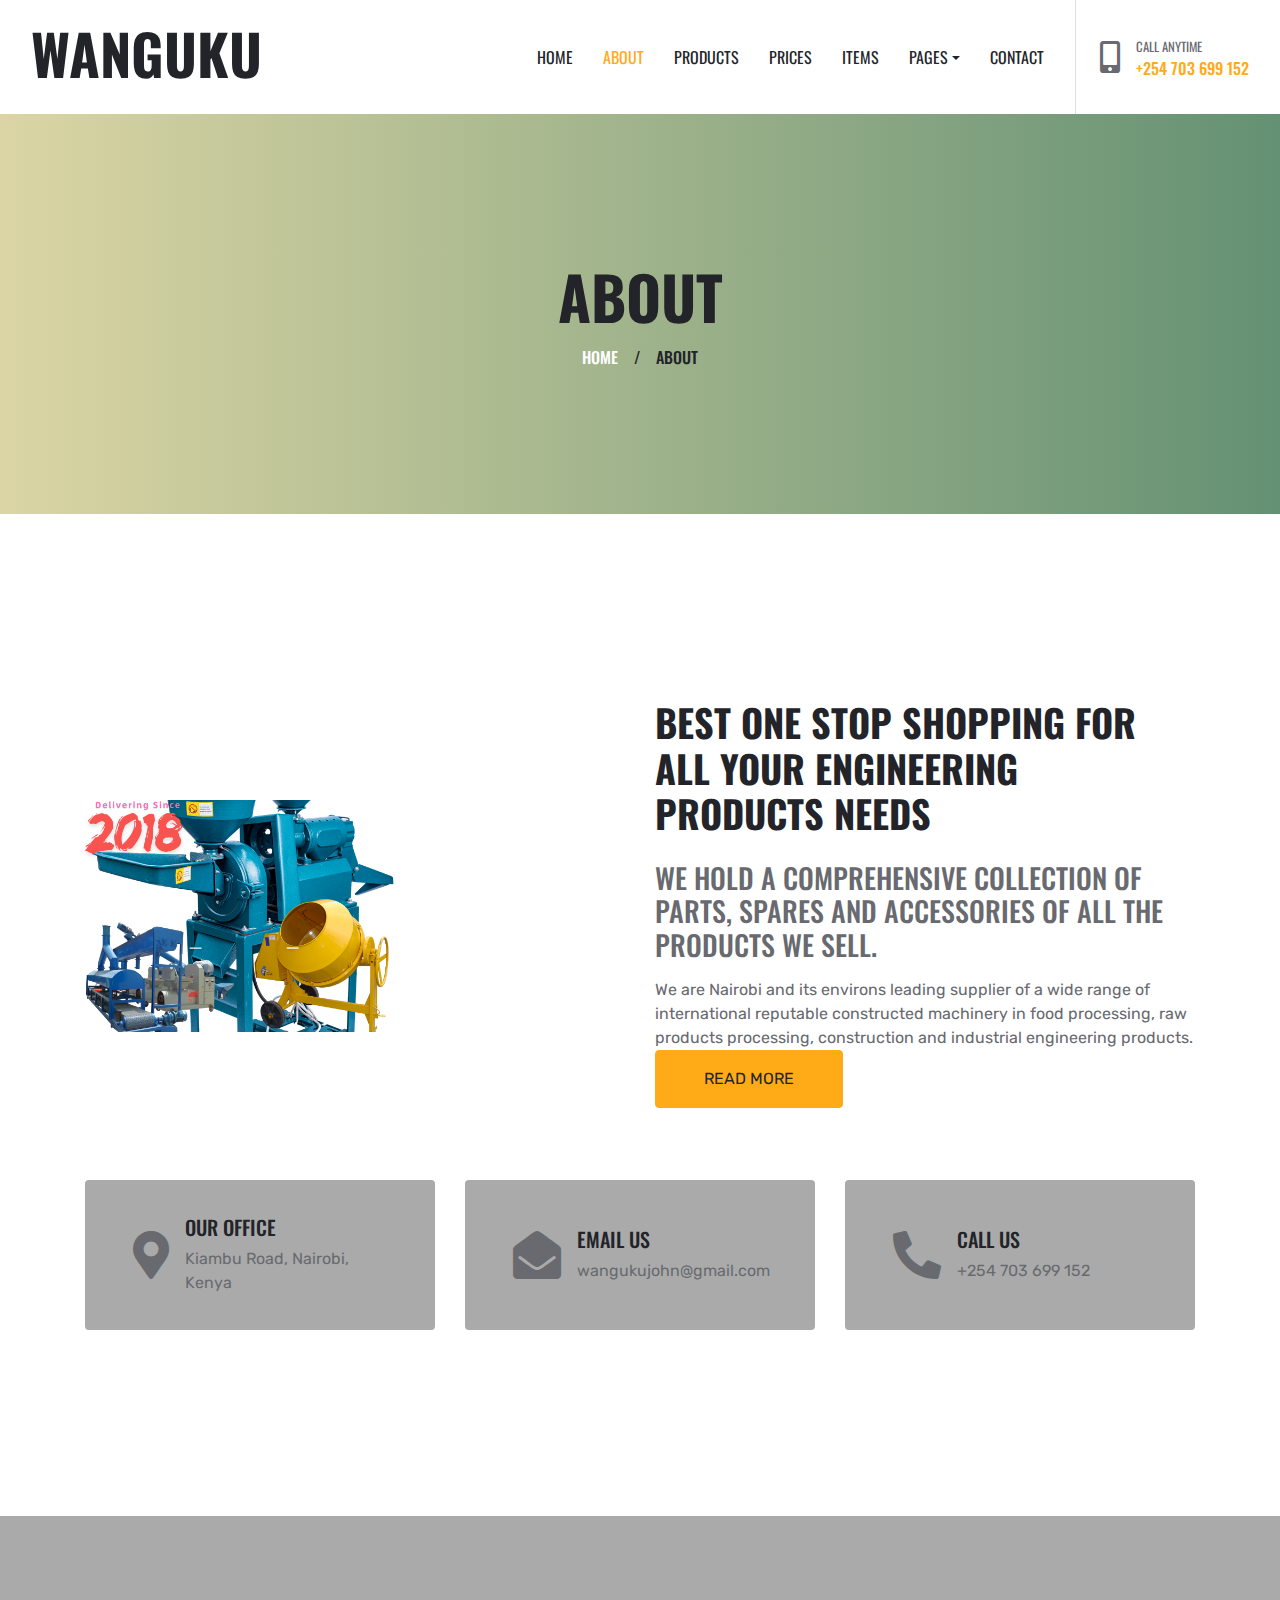
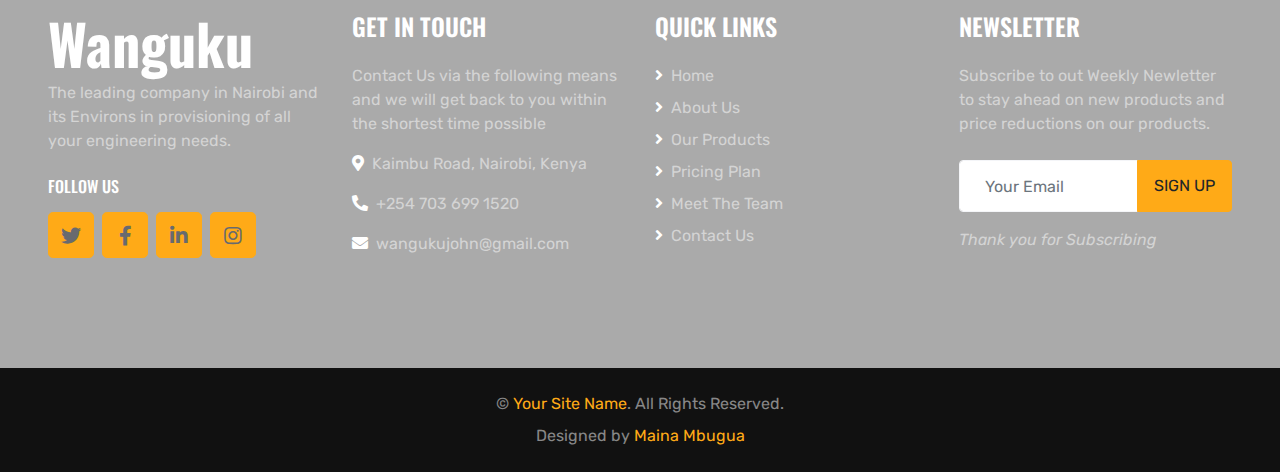
==== commit a544b4e2: "Latest Push" ====
--- a/about.html
+++ b/about.html
@@ -85,8 +85,8 @@
                     <img class="img-fluid hha mb-4 mb-lg-0" src="img/about.png" alt="">
                 </div>
                 <div class="col-lg-6">
-                    <h1 class="display-4 text-uppercase mb-4">Best one stop shopping for all your engineering products needs</h1>
-                    <h5 class="text-uppercase text-primary mb-3">We hold a comprehensive collection of parts, spares and accessories of all the products we sell.</h5>
+                    <h1 class="display-4 header-one text-uppercase mb-4">Best one stop shopping for all your engineering products needs</h1>
+                    <h5 class="text-uppercase header-two text-primary mb-3">We hold a comprehensive collection of parts, spares and accessories of all the products we sell.</h5>
                     <p class="mb-4">We are Nairobi and its environs leading supplier of a wide range of international reputable constructed machinery in food processing, raw products processing, construction and industrial engineering products.
                     <a href="" class="btn btn-primary text-uppercase py-3 px-5">Read More</a>
                 </div>
--- a/css/style.css
+++ b/css/style.css
@@ -532,10 +532,17 @@
 }
 
 .hha{
-  width: 100%;
+  width: 20rem;
   height: auto;
-}
-
+  margin: auto;
+}
+
+.header-one{
+  font-size: 38px;
+}
+.header-two{
+  font-size: 28px !important;
+}
 .img-thumbnail {
   padding: 0.25rem;
   background-color: #fff;
@@ -648,7 +655,7 @@
 
 .portfolio-container img{
   height: 300px;
-  border: 2px solid #649173;
+  border: .01px solid #649173;
 }
 
 .text-center p{
@@ -1272,6 +1279,11 @@
   .col-lg-4 {
     flex: 0 0 33.33333%;
     max-width: 33.33333%;
+    
+  }
+
+  .col-lg-4 .bg-light{
+    height: 40em;
   }
   .col-lg-5 {
     flex: 0 0 41.66667%;
@@ -1281,6 +1293,8 @@
     flex: 0 0 50%;
     max-width: 1000%;
   }
+
+ 
 
   .col-lg-7 {
     flex: 0 0 58.33333%;
@@ -8760,7 +8774,7 @@
     
   }
   .mb-lg-0{
-  width: 500px;
+  width: 25vw !important;
   }
   .ml-lg-0,
   .mx-lg-0 {
@@ -9573,7 +9587,7 @@
 
 .text-primary {
   color: #686a6f !important;
-  font-size: 3em;
+  
   
 }
 
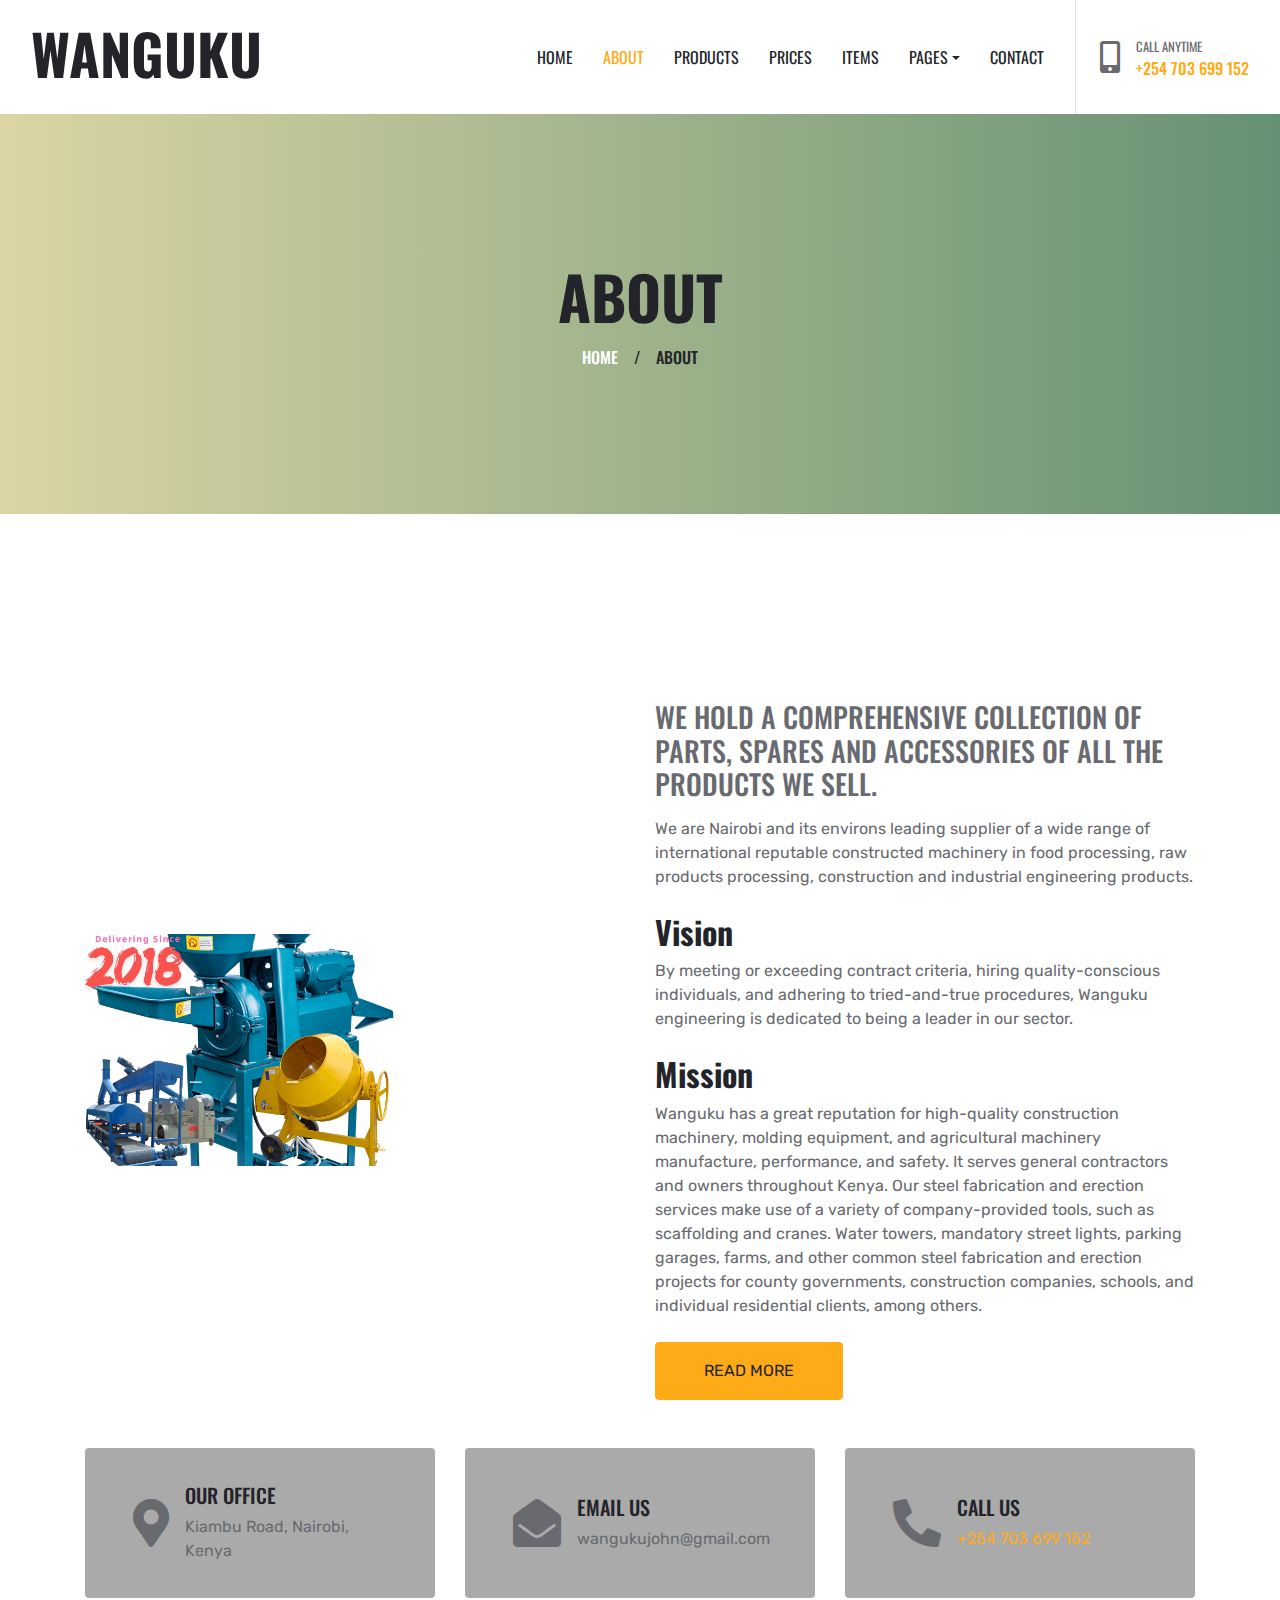
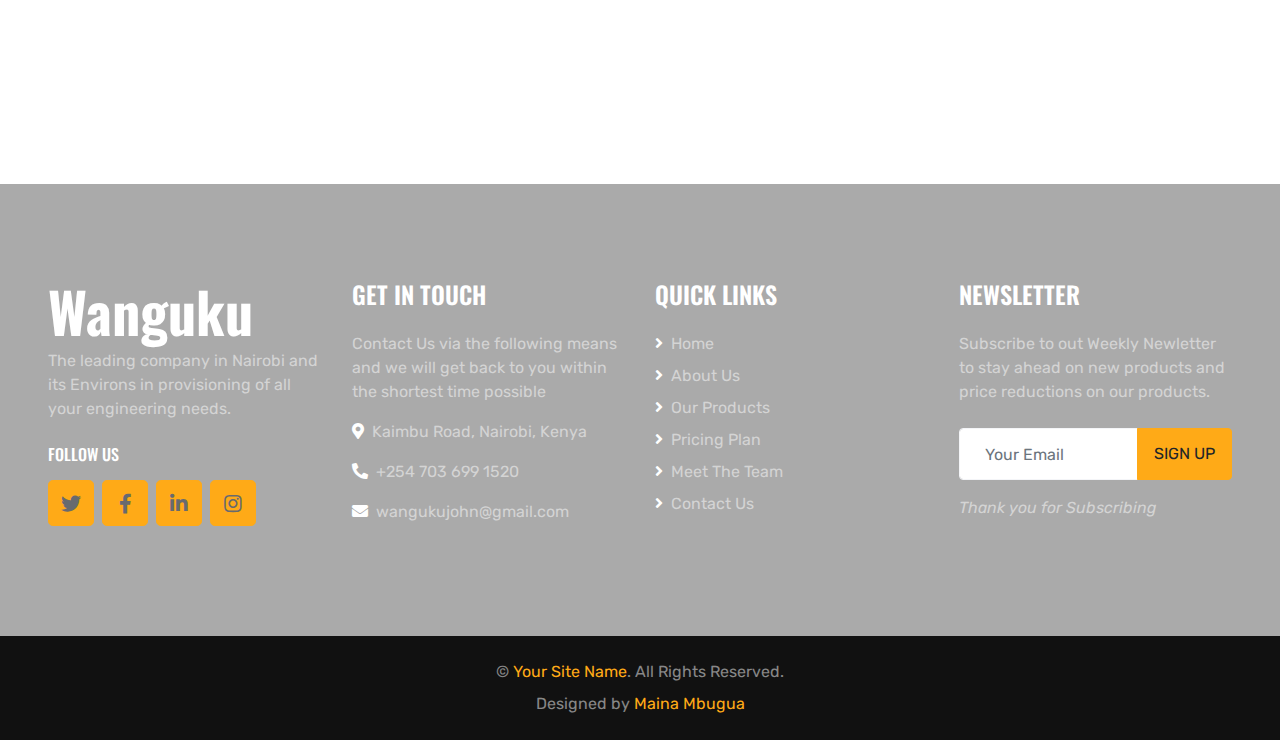
==== commit a4d4d625: "Wording fix" ====
--- a/about.html
+++ b/about.html
@@ -85,9 +85,13 @@
                     <img class="img-fluid hha mb-4 mb-lg-0" src="img/about.png" alt="">
                 </div>
                 <div class="col-lg-6">
-                    <h1 class="display-4 header-one text-uppercase mb-4">Best one stop shopping for all your engineering products needs</h1>
-                    <h5 class="text-uppercase header-two text-primary mb-3">We hold a comprehensive collection of parts, spares and accessories of all the products we sell.</h5>
+                  
+                    <h5 class="text-uppercase header-two text-primary mb-3" style="color: #000 ;">We hold a comprehensive collection of parts, spares and accessories of all the products we sell.</h5>
                     <p class="mb-4">We are Nairobi and its environs leading supplier of a wide range of international reputable constructed machinery in food processing, raw products processing, construction and industrial engineering products.
+                        <h2>Vision</h2>
+                        By meeting or exceeding contract criteria, hiring quality-conscious individuals, and adhering to tried-and-true procedures, Wanguku engineering is dedicated to being a leader in our sector. <br><br>
+                        <h2>Mission</h2>
+                        Wanguku has a great reputation for high-quality construction machinery, molding equipment, and agricultural machinery manufacture, performance, and safety. It serves general contractors and owners throughout Kenya. Our steel fabrication and erection services make use of a variety of company-provided tools, such as scaffolding and cranes. Water towers, mandatory street lights, parking garages, farms, and other common steel fabrication and erection projects for county governments, construction companies, schools, and individual residential clients, among others. <br> <br>
                     <a href="" class="btn btn-primary text-uppercase py-3 px-5">Read More</a>
                 </div>
             </div>
@@ -123,7 +127,7 @@
                         <i class="fas fa-3x fa-phone-alt text-primary mr-3"></i>
                         <div class="d-flex flex-column">
                             <h5 class="text-uppercase">Call Us</h5>
-                            <p class="m-0">+254 703 699 152</p>
+                            <p class="m-0"> <a href="tel:+254 703 699 152">+254 703 699 152</p></a>
                         </div>
                     </div>
                 </div>
